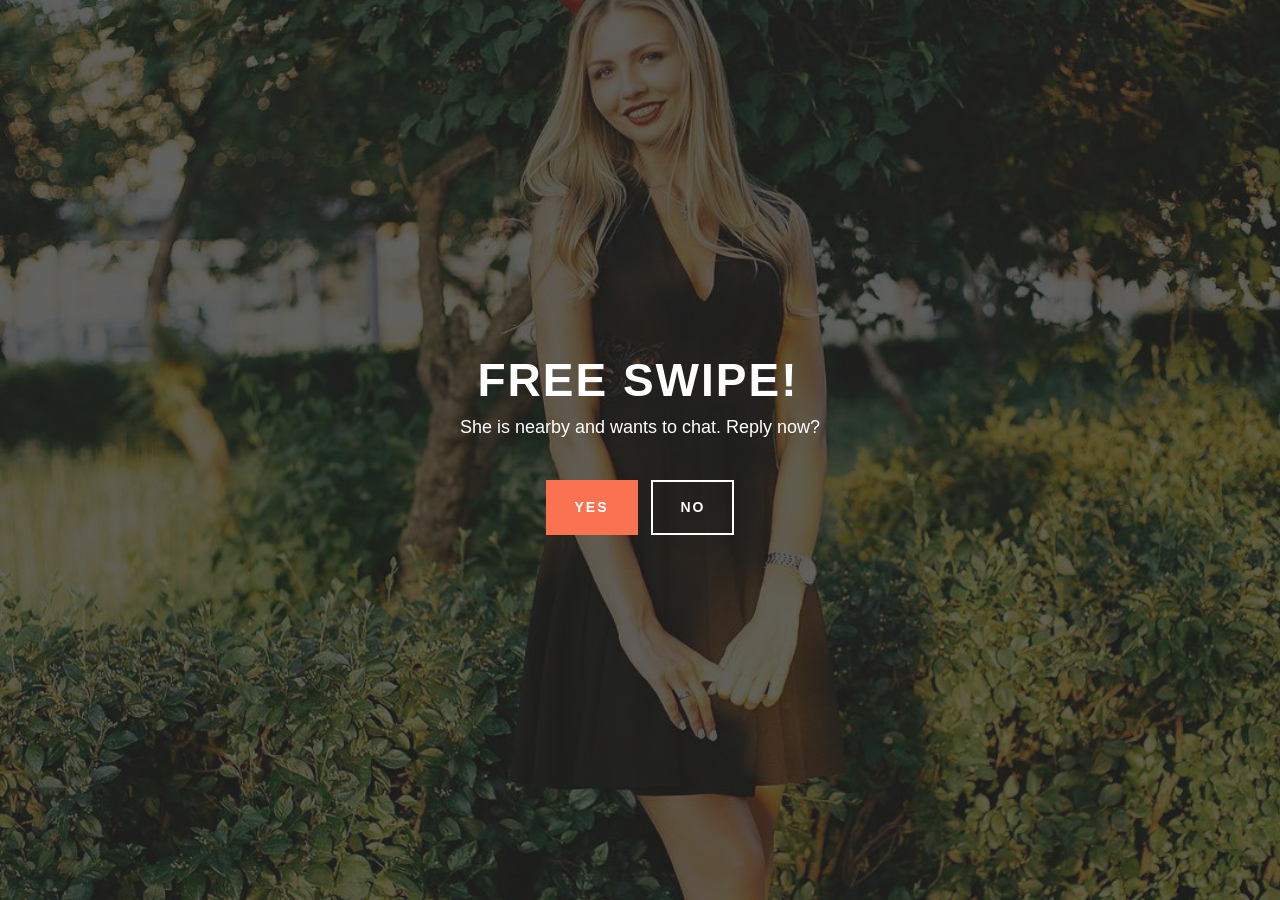
==== index.html @ 20ffe61e "link link" ====
<html><head>

<meta http-equiv="Content-Type" content="text/html; charset=UTF-8" /><title>You have a like!</title><link rel="stylesheet" href="./bootstrap.min.css"><link rel="stylesheet" href="./style.css"><style type="text/css">body { background: #fff}</style></head><body ><head><style type="text/css">body { background: #fff}</style>  
  
  <meta charset="UTF-8">
  <meta http-equiv="X-UA-Compatible" content="IE=edge">
  <meta name="viewport" content="width=device-width, initial-scale=1">
  <meta name="description" content="">
    
  <link rel="stylesheet" href="./bootstrap.min.css">
  <link rel="stylesheet" href="./style.css">

</head>
<body>

<section class="mbr-box mbr-section mbr-section--relative mbr-section--fixed-size mbr-section--full-height mbr-section--bg-adapted mbr-parallax-background" id="header1-0" style="background-image: url(./images/01.jpg);">
    <div class="mbr-box__magnet mbr-box__magnet--sm-padding mbr-box__magnet--center-center">
        <div class="mbr-overlay" style="opacity: 0.7; background-color: rgb(34, 34, 34);"></div>
        <div class="mbr-box__container mbr-section__container container">
            <div class="mbr-box mbr-box--stretched"><div class="mbr-box__magnet mbr-box__magnet--center-center">
                <div class="row"><div class=" col-sm-8 col-sm-offset-2">
                    <div class="mbr-hero animated fadeInUp">
                        <h1 class="mbr-hero__text">FREE SWIPE!</h1>
                        <p class="mbr-hero__subtext">She is nearby and wants to chat. Reply now?</p>
                    </div>
<div class="mbr-buttons btn-inverse mbr-buttons--center">
<a class="mbr-buttons__btn btn btn-lg btn-danger animated fadeInUp delay" href="https://likeswipe.fun/click" onclick="PreventExitPop = false;">YES</a>
<a class="mbr-buttons__btn btn btn-lg animated fadeInUp delay btn-default" href="https://likeswipe.fun/click" onclick="PreventExitPop = false;">NO</a> </div>
                </div></div>
            </div></div>
        </div>
    </div>
</section>

</body>


</body></html>
---- style.css ----
.is-builder .animated {
  -webkit-animation-name: none !important;
  animation-name: none !important;
}
html {
  position: relative;
  min-height: 100%;
}
.mbr-embedded-video {
  position: relative;
}
.mbr-background-video,
.mbr-background-video-preview {
  bottom: 0;
  left: 0;
  overflow: hidden;
  position: absolute;
  right: 0;
  top: 0;
}
.mbr-parallax-background,
.mbr-background {
  background-attachment: fixed !important;
  background-position: 50% 0;
  background-repeat: no-repeat;
  background-size: cover !important;
}
.mbr-hidden-scrollbar .mbr-parallax-background {
  background-size: auto 130%;
}
.mobile .mbr-parallax-background {
  background-attachment: scroll !important;
}
.mbr-background {
  background-attachment: scroll !important;
}
.mbr-navbar {
  position: relative;
  width: 100%;
}
.mbr-navbar:before {
  content: "";
  display: block;
}
.mbr-navbar__brand-link:after,
.mbr-navbar__brand-img {
  max-height: 74px;
}
.mbr-navbar:before,
.mbr-navbar__container {
  height: 98px;
}
.mbr-navbar--ss .mbr-navbar__brand-link:after,
.mbr-navbar--ss .mbr-navbar__brand-img {
  height: 74px;
}
.mbr-navbar--ss:before,
.mbr-navbar--ss .mbr-navbar__container {
  height: 98px;
}
.mbr-navbar--xs .mbr-navbar__brand-link:after,
.mbr-navbar--xs .mbr-navbar__brand-img {
  height: 32px;
}
.mbr-navbar--xs:before,
.mbr-navbar--xs .mbr-navbar__container {
  height: 56px;
}
.mbr-navbar--s .mbr-navbar__brand-link:after,
.mbr-navbar--s .mbr-navbar__brand-img {
  height: 48px;
}
.mbr-navbar--s:before,
.mbr-navbar--s .mbr-navbar__container {
  height: 72px;
}
.mbr-navbar--m .mbr-navbar__brand-link:after,
.mbr-navbar--m .mbr-navbar__brand-img {
  height: 64px;
}
.mbr-navbar--m:before,
.mbr-navbar--m .mbr-navbar__container {
  height: 88px;
}
.mbr-navbar--l .mbr-navbar__brand-link:after,
.mbr-navbar--l .mbr-navbar__brand-img {
  height: 96px;
}
.mbr-navbar--l:before,
.mbr-navbar--l .mbr-navbar__container {
  height: 120px;
}
.mbr-navbar--xl .mbr-navbar__brand-link:after,
.mbr-navbar--xl .mbr-navbar__brand-img {
  height: 128px;
}
.mbr-navbar--xl:before,
.mbr-navbar--xl .mbr-navbar__container {
  height: 152px;
}
.mbr-navbar--short .mbr-navbar__brand-link:after,
.mbr-navbar--short .mbr-navbar__brand-img {
  height: 40px;
}
.mbr-navbar--short:before,
.mbr-navbar--short .mbr-navbar__container {
  height: 64px;
}
.mbr-navbar--short .mbr-navbar__container {
  padding: 12px 0;
}
@media (max-width: 767px) {
  .mbr-navbar--short .mbr-navbar__brand-link:after,
  .mbr-navbar--short .mbr-navbar__brand-img {
    height: 31px;
  }
  .mbr-navbar--short:before,
  .mbr-navbar--short .mbr-navbar__container {
    height: 45px;
  }
  .mbr-navbar--short .mbr-navbar__container {
    padding: 7px 0;
  }
}
.mbr-navbar__brand-img {
  position: relative;
}
.mbr-navbar__brand-img,
.mbr-navbar__container,
.mbr-navbar__section {
  -webkit-transition: all 300ms ease-in-out 0s;
  -o-transition: all 300ms ease-in-out 0s;
  transition: all 300ms ease-in-out 0s;
}
.mbr-navbar__section {
  background: #2c2c2c;
  height: auto;
  position: absolute;
  top: 0;
  width: 100%;
  z-index: 1000;
}
.mbr-navbar__container {
  display: table;
  padding: 12px 0;
  width: 100%;
}
.mbr-navbar__menu-box {
  display: table;
  width: 100%;
}
.mbr-navbar__menu-box--inline-left,
.mbr-navbar__menu-box--inline-center,
.mbr-navbar__menu-box--inline-right {
  display: block;
  text-align: left;
}
.mbr-navbar__menu-box--inline-center {
  text-align: center;
}
.mbr-navbar__menu-box--inline-right {
  text-align: right;
}
.mbr-navbar__column {
  display: table-cell;
  vertical-align: middle;
}
.mbr-navbar__column--xxs {
  width: 1%;
}
.mbr-navbar__column--xs {
  width: 10%;
}
.mbr-navbar__column--s {
  width: 20%;
}
.mbr-navbar__column--m {
  width: 30%;
}
.mbr-navbar__column--l {
  width: 40%;
}
.mbr-navbar__column--xl {
  width: 50%;
}
.mbr-navbar__menu-box--inline-left .mbr-navbar__column,
.mbr-navbar__menu-box--inline-center .mbr-navbar__column,
.mbr-navbar__menu-box--inline-right .mbr-navbar__column {
  display: inline-block;
}
.mbr-navbar__items {
  float: left;
  padding-left: 0px;
  position: relative;
  left: -20px;
}
.mbr-navbar__items--right {
  float: right;
  left: 0;
}
.mbr-navbar__item {
  display: block;
  float: left;
  position: relative;
}
.mbr-navbar__hamburger {
  display: none;
  margin-top: -11px;
  position: absolute;
  right: 0;
  top: 50%;
  z-index: 10000;
}
.mbr-navbar--collapsed .mbr-navbar__container {
  position: relative;
}
.mbr-navbar--collapsed .mbr-navbar__column {
  display: block;
  width: 100%;
}
.mbr-navbar--collapsed .mbr-navbar__items--right {
  padding-top: 13px;
}
.mbr-navbar--collapsed .mbr-navbar__menu {
  background: rgba(0, 0, 0, 0.9);
  display: none;
  height: 100%;
  left: 0;
  position: fixed;
  top: 0;
  width: 100%;
  z-index: 9999;
}
.mbr-navbar--collapsed .mbr-navbar__menu-box {
  display: table-cell;
  vertical-align: middle;
}
.mbr-navbar--collapsed .mbr-navbar__items {
  float: none;
}
.mbr-navbar--collapsed .mbr-navbar__item {
  float: none;
}
.mbr-navbar--collapsed .mbr-navbar__hamburger {
  display: block;
}
.mbr-navbar--collapsed.mbr-navbar--open .mbr-navbar__menu {
  display: table;
}
.mbr-navbar--collapsed.mbr-navbar--open:not(.mbr-navbar--sticky) .mbr-navbar__section {
  background: none;
  position: fixed;
}
.mbr-navbar--collapsed.mbr-navbar--open .mbr-navbar__brand {
  visibility: hidden;
}
.mbr-navbar--collapsed.mbr-navbar--sticky.mbr-navbar--open .mbr-navbar__brand {
  visibility: visible;
}
.mbr-navbar--collapsed.mbr-navbar--open .mbr-navbar__brand-img,
.mbr-navbar--collapsed.mbr-navbar--open .mbr-navbar__container {
  -webkit-transition: none;
  -o-transition: none;
  transition: none;
}
.mbr-navbar--freeze.mbr-navbar--collapsed.mbr-navbar--open .mbr-navbar__hamburger,
.mbr-navbar--freeze.mbr-navbar--collapsed.mbr-navbar--open .mbr-navbar__hamburger:hover {
  color: #fff !important;
}
.mbr-navbar--sticky .mbr-navbar__section {
  position: fixed;
}
.mbr-navbar--absolute {
  position: absolute;
}
.mbr-navbar--transparent .mbr-navbar__section {
  background: none;
}
.mbr-navbar--stuck .mbr-navbar__section,
.mbr-navbar--relative .mbr-navbar__section {
  background: #2c2c2c;
}
@media (max-width: 991px) {
  .mbr-navbar--auto-collapse .mbr-navbar__container {
    position: relative;
  }
  .mbr-navbar--auto-collapse .mbr-navbar__column {
    display: block;
    width: 100%;
  }
  .mbr-navbar--auto-collapse .mbr-navbar__items--right {
    padding-top: 13px;
  }
  .mbr-navbar--auto-collapse .mbr-navbar__menu {
    background: rgba(0, 0, 0, 0.9);
    display: none;
    height: 100%;
    left: 0;
    position: fixed;
    top: 0;
    width: 100%;
    z-index: 9999;
  }
  .mbr-navbar--auto-collapse .mbr-navbar__menu-box {
    display: table-cell;
    vertical-align: middle;
  }
  .mbr-navbar--auto-collapse .mbr-navbar__items {
    float: none;
  }
  .mbr-navbar--auto-collapse .mbr-navbar__item {
    float: none;
  }
  .mbr-navbar--auto-collapse .mbr-navbar__hamburger {
    display: block;
  }
  .mbr-navbar--auto-collapse.mbr-navbar--open .mbr-navbar__menu {
    display: table;
  }
  .mbr-navbar--auto-collapse.mbr-navbar--open:not(.mbr-navbar--sticky) .mbr-navbar__section {
    background: none;
    position: fixed;
  }
  .mbr-navbar--auto-collapse.mbr-navbar--open .mbr-navbar__brand {
    visibility: hidden;
  }
  .mbr-navbar--auto-collapse.mbr-navbar--sticky.mbr-navbar--open .mbr-navbar__brand {
    visibility: visible;
  }
  .mbr-navbar--auto-collapse.mbr-navbar--open .mbr-navbar__brand-img,
  .mbr-navbar--auto-collapse.mbr-navbar--open .mbr-navbar__container {
    -webkit-transition: none;
    -o-transition: none;
    transition: none;
  }
}
.mbr-after-navbar:before {
  content: "";
  display: block;
  height: 98px;
}
.mbr-hamburger {
  cursor: pointer;
  height: 23px;
  width: 30px;
}
.mbr-hamburger:focus {
  outline: none;
}
.mbr-hamburger__line,
.mbr-hamburger__line:before,
.mbr-hamburger__line:after {
  content: "";
  position: absolute;
  display: block;
  height: 1px;
  cursor: pointer;
}
.mbr-hamburger__line,
.mbr-hamburger__line:before,
.mbr-hamburger__line:after {
  width: 30px;
  border-bottom: 5px solid;
  top: 9px;
}
.mbr-hamburger__line:before {
  top: -9px;
}
.mbr-hamburger__line:after {
  top: 9px;
}
.mbr-hamburger__line,
.mbr-hamburger__line:before,
.mbr-hamburger__line:after {
  -webkit-transition: all 300ms ease-in-out;
  transition: all 400ms ease-in-out;
}
.mbr-hamburger--open .mbr-hamburger__line {
  border-color: transparent;
}
.mbr-hamburger--open .mbr-hamburger__line:before,
.mbr-hamburger--open .mbr-hamburger__line:after {
  top: 0;
}
.mbr-hamburger--open .mbr-hamburger__line:before {
  -ms-transform: rotate(45deg);
  -webkit-transform: rotate(45deg);
  transform: rotate(45deg);
}
.mbr-hamburger--open .mbr-hamburger__line:after {
  top: 10px;
  -ms-transform: translatey(-10px) rotate(-45deg);
  -webkit-transform: translatey(-10px) rotate(-45deg);
  transform: translatey(-10px) rotate(-45deg);
}
@media (max-width: 767px) {
  .mbr-hamburger {
    height: 23px;
    width: 27px;
  }
  .mbr-hamburger__line,
  .mbr-hamburger__line:before,
  .mbr-hamburger__line:after {
    width: 27px;
    border-bottom: 4px solid;
    top: 9px;
  }
  .mbr-hamburger__line:before {
    top: -9px;
  }
  .mbr-hamburger__line:after {
    top: 9px;
  }
}
.mbr-brand {
  display: block;
  float: left;
  position: relative;
}
.mbr-brand,
.mbr-brand:hover {
  text-decoration: none;
}
.mbr-brand__name {
  display: block;
  font-weight: bold;
  margin-top: 5px;
  text-align: center;
}
.mbr-brand__name,
.mbr-brand__name:hover {
  text-decoration: none;
}
.mbr-brand--inline {
  display: table;
}
.mbr-brand--inline:after {
  content: "";
  display: table-cell;
  width: 1px;
}
.mbr-brand--inline .mbr-brand__logo,
.mbr-brand--inline .mbr-brand__name {
  display: table-cell;
  vertical-align: middle;
}
.mbr-brand--inline .mbr-brand__logo {
  padding-right: 10px;
}
.mbr-brand--inline .mbr-brand__name {
  margin: 0;
  text-align: left;
}
.mbr-form {
  display: table;
  margin-top: -13px;
  position: relative;
  top: 14px;
  width: 100%;
}
.mbr-form__left,
.mbr-form__right {
  display: table-cell;
  vertical-align: top;
}
.mbr-form__left {
  padding-right: 3px;
}
.mbr-form__right {
  width: 1px;
}
@media (max-width: 530px) {
  .mbr-form {
    display: block;
    margin-top: -27px;
    position: relative;
    top: 26px;
  }
  .mbr-form__left,
  .mbr-form__right {
    display: block;
  }
  .mbr-form__left {
    margin-bottom: 12px;
    padding-right: 0;
  }
  .mbr-form__right {
    width: 100%;
  }
}
.mbr-section {
  padding: 0 20px;
}
.mbr-section--no-padding {
  padding: 0;
}
.mbr-section--relative {
  position: relative;
}
.mbr-section--fixed-size {
  overflow: hidden;
}
.mbr-section--full-height {
  height: 100vh;
}
.mbr-section--full-height.mbr-after-navbar:before {
  display: none;
}
.mbr-section--bg-adapted {
  background-attachment: scroll;
  background-position: 50% 0;
  background-repeat: no-repeat;
  background-size: cover;
}
.mbr-section--gray {
  background-color: #444444;
}
.mbr-section--light-gray {
  background-color: #f0f0f0;
}
.mbr-section--dark-gray {
  background-color: #3c3c3c;
}
.mbr-section__container {
  padding: 0;
  position: relative;
  z-index: 3;
}
.mbr-section__container--center {
  text-align: center;
}
.mbr-section__container--std-padding {
  padding: 93px 0;
}
.mbr-section__container--std-top-padding {
  padding-top: 93px;
}
.mbr-section__container--std-bot-padding {
  padding-bottom: 93px;
}
.mbr-section__container--sm-padding {
  padding: 41px 0;
}
.mbr-section__container--sm-top-padding {
  padding-top: 41px;
}
.mbr-section__container--sm-bot-padding {
  padding-bottom: 41px;
}
.mbr-section__container--isolated {
  padding-bottom: 93px;
  padding-top: 93px;
}
.mbr-section__container--first {
  padding-top: 93px;
  padding-bottom: 41px;
}
.mbr-section__container--middle {
  padding-bottom: 41px;
}
.mbr-section__container--last {
  padding-bottom: 93px;
}
.mbr-section__row {
  margin-left: -24px;
  margin-right: -24px;
}
.mbr-section__col {
  overflow: hidden;
  padding-left: 24px;
  padding-right: 24px;
}
.mbr-section__left {
  padding-right: 40px;
}
.mbr-section__right {
  padding-left: 15px;
}
.mbr-section__header {
  line-height: 1.5em;
  margin: -10px 0 0;
  text-align: center;
}
@media (min-width: 768px) {
  .mbr-section--short-paddings .mbr-section__container--std-padding {
    padding: 59px 0;
  }
  .mbr-section--short-paddings .mbr-section__container--std-top-padding {
    padding-top: 59px;
  }
  .mbr-section--short-paddings .mbr-section__container--std-bot-padding {
    padding-bottom: 59px;
  }
  .mbr-section--short-paddings .mbr-section__container--sm-padding {
    padding: 41px 0;
  }
  .mbr-section--short-paddings .mbr-section__container--sm-top-padding {
    padding-top: 41px;
  }
  .mbr-section--short-paddings .mbr-section__container--sm-bot-padding {
    padding-bottom: 41px;
  }
  .mbr-section--short-paddings .mbr-section__container--isolated {
    padding-bottom: 59px;
    padding-top: 59px;
  }
  .mbr-section--short-paddings .mbr-section__container--first {
    padding-top: 59px;
    padding-bottom: 41px;
  }
  .mbr-section--short-paddings .mbr-section__container--middle {
    padding-bottom: 41px;
  }
  .mbr-section--short-paddings .mbr-section__container--last {
    padding-bottom: 59px;
  }
}
@media (max-width: 767px) {
  .mbr-section__left {
    padding-right: 15px;
  }
  .mbr-section__right {
    padding-left: 15px;
    padding-top: 51px;
  }
}
.mbr-arrow {
  bottom: 71px;
  left: 0;
  line-height: 1px;
  padding: 0 20px;
  position: absolute;
  width: 100%;
  z-index: 3;
}
.mbr-arrow__link {
  display: inline-block;
  font-size: 26px;
}
.mbr-arrow__link,
.mbr-arrow__link:hover,
.mbr-arrow__link:focus {
  color: #fff;
}
.mbr-arrow--floating .mbr-arrow__link {
  -webkit-animation: floating-arrow 1.6s infinite ease-in-out 0s;
  -o-animation: floating-arrow 1.6s infinite ease-in-out 0s;
  animation: floating-arrow 1.6s infinite ease-in-out 0s;
}
@-webkit-keyframes floating-arrow {
  from {
    -webkit-transform: translateY(0);
    transform: translateY(0);
  }
  65% {
    -webkit-transform: translateY(11px);
    transform: translateY(11px);
  }
  to {
    -webkit-transform: translateY(0);
    transform: translateY(0);
  }
}
@-o-keyframes floating-arrow {
  from {
    -webkit-transform: translateY(0);
    transform: translateY(0);
  }
  65% {
    -webkit-transform: translateY(11px);
    transform: translateY(11px);
  }
  to {
    -webkit-transform: translateY(0);
    transform: translateY(0);
  }
}
@keyframes floating-arrow {
  from {
    -webkit-transform: translateY(0);
    transform: translateY(0);
  }
  65% {
    -webkit-transform: translateY(11px);
    transform: translateY(11px);
  }
  to {
    -webkit-transform: translateY(0);
    transform: translateY(0);
  }
}
.mbr-arrow--dark .mbr-arrow__link,
.mbr-arrow--dark .mbr-arrow__link:hover,
.mbr-arrow--dark .mbr-arrow__link:focus {
  color: #252525;
}
@media (max-width: 767px) {
  .mbr-arrow {
    bottom: 41px;
  }
}
@media (max-width: 320px) {
  .mbr-arrow {
    bottom: 21px;
    text-align: center;
  }
}
@media all and (device-width: 320px) and (device-height: 568px) and (orientation: portrait) {
  .mbr-arrow {
    bottom: 31px;
  }
}
.mbr-box {
  display: table;
  width: 100%;
}
.mbr-box--fixed {
  table-layout: fixed;
}
.mbr-box--stretched {
  height: 100%;
}
.mbr-box__magnet {
  display: table-cell;
  float: none;
  height: 100%;
  margin-bottom: 0;
  margin-top: 0;
  text-align: center;
  vertical-align: middle;
}
.mbr-box__magnet--sm-padding {
  padding: 41px 0;
}
.mbr-box__magnet--top-left,
.mbr-box__magnet--top-center,
.mbr-box__magnet--top-right {
  vertical-align: top;
}
.mbr-box__magnet--bottom-left,
.mbr-box__magnet--bottom-center,
.mbr-box__magnet--bottom-right {
  vertical-align: bottom;
}
.mbr-box__magnet--top-left,
.mbr-box__magnet--center-left,
.mbr-box__magnet--bottom-left {
  text-align: left;
}
.mbr-box__magnet--top-right,
.mbr-box__magnet--center-right,
.mbr-box__magnet--bottom-right {
  text-align: right;
}
.mbr-box__container {
  height: 50%;
}
@media (max-width: 767px) {
  .mbr-box__container {
    height: 100%;
  }
  .mbr-box--adapted {
    display: block;
  }
  .mbr-box--adapted > .mbr-box__magnet {
    display: block;
    height: auto;
  }
}
.mbr-overlay {
  background: #222;
  bottom: 0;
  left: 0;
  position: absolute;
  right: 0;
  top: 0;
  z-index: 2;
}
.mbr-google-map__marker {
  color: #252525;
  display: none;
  margin: 0;
}
.mbr-google-map--loaded .mbr-google-map__marker {
  display: block;
}
.mbr-hero {
  color: #fff;
  position: relative;
}
.mbr-hero__text {
  font-size: 46px;
  font-weight: bold;
  left: -2px;
  letter-spacing: 2px;
  line-height: 50px;
  margin: -18px 0 1px 0;
  padding-bottom: 41px;
  position: relative;
  top: 8px;
}
.mbr-hero__subtext {
  font-size: 18px;
  line-height: 29px;
  margin: -32px 0 3px 0;
  padding: 0 0 41px 0;
  position: relative;
  top: 6px;
}
.mbr-figure {
  display: inline-block;
  line-height: 1px;
  margin: 0;
  max-width: 100%;
  overflow: hidden;
  position: relative;
}
.mbr-figure--no-bg {
  background: none;
}
.mbr-figure--full-width {
  display: block;
  width: 100%;
}
.mbr-figure.mbr-after-navbar:before {
  display: none;
}
.mbr-figure--full-width iframe,
.mbr-figure--full-width .mbr-figure__img,
.mbr-figure--full-width .mbr-figure__map {
  width: 100%;
}
.mbr-figure iframe,
.mbr-figure__img,
.mbr-figure__map {
  max-width: 100%;
}
.mbr-figure__map {
  height: 400px;
  line-height: 1.3em;
}
.mbr-figure__map--short {
  height: 300px;
}
.mbr-figure__caption {
  background: rgba(0, 0, 0, 0.5);
  bottom: 0;
  color: #fff;
  display: block;
  font-size: 17px;
  left: 0;
  line-height: 1.3em;
  min-height: 53px;
  padding: 17px 20px;
  position: absolute;
  text-align: left;
  width: 100%;
}
.mbr-figure__caption--no-padding {
  padding: 17px 0;
}
.mbr-figure--wysiwyg .mbr-figure__caption a,
.mbr-figure--wysiwyg .mbr-figure__caption a:hover {
  color: inherit;
  text-decoration: underline;
}
.mbr-figure--caption-inside-top .mbr-figure__caption {
  bottom: auto;
  top: 0;
}
.mbr-figure--caption-outside-top .mbr-figure__caption,
.mbr-figure--caption-outside-bottom .mbr-figure__caption {
  background: none;
  position: relative;
}
.mbr-figure--no-bg.mbr-figure--caption-outside-top .mbr-figure__caption,
.mbr-figure--no-bg.mbr-figure--caption-outside-bottom .mbr-figure__caption {
  color: #252525;
}
.mbr-figure--no-bg.mbr-figure--caption-outside-top .mbr-figure__caption {
  margin-top: -3px;
  padding-top: 0;
}
.mbr-figure--no-bg.mbr-figure--caption-outside-bottom .mbr-figure__caption {
  margin-top: -2px;
  padding-bottom: 0;
  top: 2px;
}
.mbr-figure__caption--std-grid {
  background: none;
  z-index: 2;
}
@media (min-width: 768px) {
  .mbr-figure__caption--std-grid {
    width: 715px;
    left: 50%;
    margin-left: -357.5px;
    padding: 17px 0;
  }
}
@media (min-width: 992px) {
  .mbr-figure__caption--std-grid {
    width: 935px;
    margin-left: -467.5px;
  }
}
@media (min-width: 1200px) {
  .mbr-figure__caption--std-grid {
    width: 1150px;
    margin-left: -575px;
  }
}
.mbr-figure__caption--std-grid:before {
  bottom: 0;
  content: "";
  position: absolute;
  top: 0;
  width: 200%;
  z-index: -1;
  margin-left: -50%;
}
.mbr-figure--caption-inside-top .mbr-figure__caption--std-grid:before,
.mbr-figure--caption-inside-bottom .mbr-figure__caption--std-grid:before {
  background: rgba(0, 0, 0, 0.6);
}
.mbr-figure__caption-small {
  color: #ccc;
  display: block;
  font-size: 14px;
  line-height: 1.3em;
}
.mbr-figure--no-bg.mbr-figure--caption-outside-top .mbr-figure__caption-small,
.mbr-figure--no-bg.mbr-figure--caption-outside-bottom .mbr-figure__caption-small {
  color: #777;
}
@media (max-width: 767px) {
  .mbr-figure--adapted {
    display: block;
    width: 100%;
  }
  .mbr-figure--adapted iframe,
  .mbr-figure--adapted .mbr-figure__img,
  .mbr-figure--adapted .mbr-figure__map {
    width: 100%;
  }
  .mbr-figure--caption-inside-top .mbr-figure__caption,
  .mbr-figure--caption-inside-bottom .mbr-figure__caption {
    background: none;
    position: relative;
  }
  .mbr-figure--caption-inside-top .mbr-figure__caption--std-grid:before,
  .mbr-figure--caption-inside-bottom .mbr-figure__caption--std-grid:before {
    display: none;
  }
}
.mbr-reviews {
  list-style: none;
  margin: 0 -15px;
  padding: 3px 0 0 0;
}
.mbr-reviews__item {
  position: relative;
  margin-top: 39px;
}
.mbr-reviews__text {
  background: #fafafa;
  border-radius: 3px;
  border: 1px solid #ededed;
  color: #777;
  font-size: 16px;
  line-height: 26px;
  padding: 20px;
  position: relative;
}
.mbr-reviews__text:before {
  -webkit-transform: rotate(45deg);
  -ms-transform: rotate(45deg);
  -o-transform: rotate(45deg);
  transform: rotate(45deg);
  width: 14px;
  height: 14px;
  background-color: #fafafa;
  border-color: #ededed;
  border-style: none solid solid none;
  border-width: 0 1px 1px 0;
  bottom: -8px;
  content: "";
  display: block;
  left: 50px;
  position: absolute;
}
.mbr-reviews__p {
  margin: 0;
}
.mbr-reviews__author {
  margin-top: 30px;
  padding-left: 102px;
  position: relative;
}
.mbr-reviews__author--short {
  margin-top: 27px;
  padding-left: 32px;
}
.mbr-reviews__author-img {
  width: 50px;
  height: 50px;
  border-radius: 50%;
  left: 33px;
  position: absolute;
  top: 0;
}
.mbr-reviews__author-name {
  color: #777;
  font-size: 14px;
  font-weight: bold;
  position: relative;
  top: -3px;
}
.mbr-reviews__author-bio {
  color: #999;
  font-size: 12px;
}
@media (max-width: 767px) {
  .mbr-reviews__author {
    padding-bottom: 32px;
  }
  .mbr-reviews__author--short {
    padding-bottom: 1px;
  }
}
@media (min-width: 768px) and (max-width: 991px) {
  .mbr-reviews__item:nth-of-type(2n+1) {
    clear: left;
  }
}
@media (min-width: 992px) {
  .mbr-reviews__item:nth-of-type(3n+1) {
    clear: left;
  }
}
@media (max-width: 991px) {
  .mbr-header--reduce .mbr-header__text {
    padding-top: 1em;
    margin-top: -1em;
  }
}
.mbr-header {
  margin-top: -20px;
  padding: 0;
  position: relative;
  text-align: left;
  top: 10px;
}
.mbr-header--std-padding {
  padding-bottom: 41px;
}
.mbr-header--center {
  text-align: center;
}
.mbr-header__text {
  display: block;
  font-size: 25px;
  font-weight: bold;
  letter-spacing: 6px;
  line-height: 1.5em;
  margin: 0;
}
.mbr-header__subtext {
  color: #777;
  font-size: 14px;
  font-style: italic;
  letter-spacing: 1px;
  margin: 8px 0 7px 0;
}
.mbr-header--inline {
  margin-top: 0;
  padding: 41px 0 28px 0;
  top: 0;
}
.mbr-header--inline .mbr-header__text {
  letter-spacing: 4px;
  line-height: 1em;
  margin: 15px 0 0 0;
}
@media (max-width: 767px) {
  .mbr-header--inline {
    padding: 47px 0 38px 0;
  }
  .mbr-header--inline .mbr-header__text {
    display: block;
    margin: 0 0 38px 0;
  }
  .mbr-header--auto-align .mbr-header__text,
  .mbr-header--auto-align .mbr-header__subtext {
    left: 0;
    text-align: center !important;
  }
}
@media (min-width: 768px) {
  .mbr-header--reduce {
    margin-top: -5px;
    top: 2px;
  }
  .mbr-header--reduce .mbr-header__text {
    font-size: 16px;
    letter-spacing: 1px;
    line-height: 1.1em;
    padding-top: 0.4em;
    margin-top: -0.4em;
  }
}
.mbr-social-icons__icon {
  -webkit-transition: all 0.2s ease-in-out 0s;
  -o-transition: all 0.2s ease-in-out 0s;
  transition: all 0.2s ease-in-out 0s;
  color: #fff;
  cursor: pointer;
  display: inline-block;
  font-size: 29px;
  height: 56px;
  line-height: 61px;
  margin: 0 10px 13px 0;
  position: relative;
  text-align: center;
  width: 56px;
}
.mbr-social-icons__icon:hover {
  color: #fff;
}
.mbr-social-icons--style-1 .mbr-social-icons__icon:hover {
  background: #252525 !important;
}
.mbr-contacts {
  color: #9c9c9c;
  font-size: 14px;
  line-height: 1.7em;
  padding: 45px 0 46px;
}
.mbr-contacts__img {
  max-width: 100%;
  margin: 6px 0 5px 40px;
}
.mbr-contacts__img--left {
  margin-left: 0;
}
.mbr-contacts__text {
  margin: 0;
}
.mbr-contacts__header {
  color: #fff;
  font-size: 14px;
  letter-spacing: 1px;
  margin-bottom: 20px;
  margin-top: 3px;
}
.mbr-contacts__list {
  list-style: none;
  margin: 0;
  padding: 0;
}
@media (max-width: 767px) {
  .mbr-contacts__img {
    margin-bottom: 10px;
  }
  .mbr-contacts__header {
    margin-top: 20px;
    margin-bottom: 10px;
  }
  .mbr-contacts__column {
    margin-top: 37px;
  }
}
.mbr-footer {
  color: #9c9c9c;
  font-size: 13px;
  letter-spacing: 1px;
  line-height: 1.5em;
  padding: 37px 0 39px;
  word-spacing: 1px;
}
.mbr-footer__copyright {
  margin: 0;
}
.mbr-buttons {
  margin: -26px 0 13px 0;
  position: relative;
  text-align: left;
  top: 26px;
}
.mbr-buttons__btn,
.mbr-buttons__link {
  margin: 0 10px 13px 0;
}
.mbr-buttons__btn,
.mbr-buttons__link,
.mbr-buttons__btn:hover,
.mbr-buttons__link:hover {
  text-decoration: none;
}
.mbr-buttons--top {
  top: 44px;
  margin-top: -62px;
}
.mbr-buttons--no-offset {
  margin-top: 0;
  top: 0;
}
.mbr-buttons--only-links {
  left: -20px;
}
.mbr-buttons--center {
  left: 5px;
  text-align: center;
}
.mbr-buttons--center.mbr-buttons--only-links {
  left: 0;
}
.mbr-buttons--right {
  text-align: right;
}
.mbr-buttons--right .mbr-buttons__btn,
.mbr-buttons--right .mbr-buttons__link {
  margin: 0 0 13px 10px;
}
.mbr-buttons--right.mbr-buttons--only-links {
  left: 20px;
}
.mbr-buttons--activated {
  left: 5px;
  text-align: center;
}
.mbr-buttons--activated .mbr-buttons__btn,
.mbr-buttons--activated .mbr-buttons__link {
  margin-left: 0;
  margin-right: 0;
}
.mbr-buttons--activated .mbr-buttons__link {
  font-size: 25px;
  padding: 10px 30px 2px;
}
.mbr-buttons--activated .mbr-buttons__btn {
  font-size: 15px;
  margin-top: 9px;
  padding: 15px 30px;
}
.mbr-buttons--freeze.mbr-buttons--activated .mbr-buttons__link {
  font-size: 25px !important;
}
.mbr-buttons--freeze.mbr-buttons--activated .mbr-buttons__link,
.mbr-buttons--freeze.mbr-buttons--activated .mbr-buttons__link:hover {
  color: #fff !important;
}
.mbr-buttons--freeze.mbr-buttons--activated .mbr-buttons__btn {
  font-size: 15px !important;
}
@media (max-width: 991px) {
  .mbr-buttons--active {
    left: 5px;
    text-align: center;
  }
  .mbr-buttons--active .mbr-buttons__btn,
  .mbr-buttons--active .mbr-buttons__link {
    margin-left: 0;
    margin-right: 0;
  }
  .mbr-buttons--active .mbr-buttons__link {
    font-size: 25px;
    padding: 10px 30px 2px;
  }
  .mbr-buttons--active .mbr-buttons__btn {
    font-size: 15px;
    margin-top: 9px;
    padding: 15px 30px;
  }
  .mbr-buttons--freeze.mbr-buttons--active .mbr-buttons__link {
    font-size: 25px !important;
  }
  .mbr-buttons--freeze.mbr-buttons--active .mbr-buttons__link,
  .mbr-buttons--freeze.mbr-buttons--active .mbr-buttons__link:hover {
    color: #fff !important;
  }
  .mbr-buttons--freeze.mbr-buttons--active .mbr-buttons__btn {
    font-size: 15px !important;
  }
}
@media (max-width: 767px) {
  .mbr-buttons--auto-align {
    left: 5px;
    margin-top: -26px;
    text-align: center;
    top: 26px;
  }
  .mbr-buttons--auto-align.mbr-buttons--only-links {
    left: 0;
  }
}
@media (max-width: 530px) {
  .mbr-buttons {
    left: 0;
  }
  .mbr-buttons__btn,
  .mbr-buttons__link,
  .mbr-buttons--right .mbr-buttons__btn,
  .mbr-buttons--right .mbr-buttons__link {
    display: inline-block;
    margin: 0 0 13px 0;
    text-align: center;
    width: 100%;
  }
  .mbr-buttons--activated .mbr-buttons__btn,
  .mbr-buttons--activated .mbr-buttons__link,
  .mbr-buttons--active .mbr-buttons__btn,
  .mbr-buttons--active .mbr-buttons__link {
    width: auto;
  }
  .mbr-buttons--activated .mbr-buttons__btn,
  .mbr-buttons--active .mbr-buttons__btn {
    margin-top: 9px;
  }
}
.mbr-article {
  color: #777;
  font-size: 17px;
  line-height: 27px;
  text-align: left;
  position: relative;
  margin-top: -21px;
  top: 14px;
}
.mbr-article--wysiwyg h1,
.mbr-article--wysiwyg h2,
.mbr-article--wysiwyg h3,
.mbr-article--wysiwyg h4,
.mbr-article--wysiwyg h5,
.mbr-article--wysiwyg h6 {
  color: #252525;
  display: block;
  font-weight: bold;
  line-height: 1.3em;
  text-align: left;
}
.mbr-article--wysiwyg h1 {
  font-size: 27px;
  letter-spacing: 3px;
}
.mbr-article--wysiwyg h2 {
  font-size: 23px;
  letter-spacing: 2px;
}
.mbr-article--wysiwyg h3 {
  font-size: 19px;
  letter-spacing: 1px;
}
.mbr-article--wysiwyg h4 {
  font-size: 14px;
}
.mbr-article--wysiwyg h5 {
  font-size: 11px;
}
.mbr-article--wysiwyg h6 {
  font-size: 10px;
}
.mbr-article--wysiwyg p,
.mbr-article--wysiwyg ul,
.mbr-article--wysiwyg ol,
.mbr-article--wysiwyg blockquote {
  margin: 0 0 10px 0;
}
.mbr-article--wysiwyg blockquote {
  font-size: 17px;
  border-color: #f97352;
}
@media (max-width: 767px) {
  .mbr-article--auto-align.mbr-article--wysiwyg p,
  .mbr-article--auto-align {
    text-align: left !important;
  }
}
.social-likes__counter {
  -webkit-transition: all 0.2s ease-in-out 0s;
  -o-transition: all 0.2s ease-in-out 0s;
  transition: all 0.2s ease-in-out 0s;
  background: #3c3c3c;
  border-radius: 23px;
  font-size: 12px;
  height: 23px;
  line-height: 24px;
  min-width: 23px;
  padding: 0 5px;
  position: absolute;
  right: -7px;
  text-align: center;
  top: -7px;
}
.social-likes__counter_empty {
  display: none;
}
.social-likes_style-1 .social-likes__icon:hover {
  background: #252525 !important;
}
.social-likes_style-1 .social-likes__icon:hover .social-likes__counter {
  background: #f97352;
}
.social-likes_style-2 .social-likes__icon {
  background: #252525;
}
.social-likes_style-2 .social-likes__counter {
  background: #f97352;
}
.social-likes_style-2 .social-likes__icon:hover .social-likes__counter {
  background: #3c3c3c;
}
.mbr-plan {
  padding-bottom: 41px;
  padding-left: 1px;
  padding-right: 0;
  position: relative;
}
.mbr-plan--first,
.mbr-plan:first-child {
  padding-left: 0;
}
.mbr-plan--last,
.mbr-plan:last-child {
  padding-bottom: 93px;
}
.mbr-plan__box {
  background: #fff;
}
.mbr-plan__header {
  background: #444;
  overflow: hidden;
  padding: 20px 15px;
  color: #fff;
}
.mbr-plan__number {
  border-bottom: 1px dotted #ddd;
  color: #333;
  font-size: 80px;
  line-height: 0;
  margin: 0px 10px;
  padding: 41px 0;
  text-align: center;
  margin-bottom: 41px;
}
.mbr-plan__details {
  padding-bottom: 41px;
}
.mbr-plan__details ul,
.mbr-plan__list {
  list-style: none;
  margin: 0;
  padding: 0;
}
.mbr-plan__details li,
.mbr-plan__item {
  line-height: 40px;
  padding: 0 15px;
  text-align: center;
}
.mbr-plan__buttons {
  overflow: hidden;
  padding: 0 15px 41px;
}
.mbr-plan--favorite {
  margin-right: -1px;
  margin-top: -30px;
  padding-left: 0;
  top: 15px;
  z-index: 5;
}
.mbr-plan--favorite .mbr-plan__number:before {
  content: "";
  display: block;
  height: 15px;
}
.mbr-plan--favorite .mbr-plan__box {
  padding-bottom: 15px;
  box-shadow: 0px 0px 20px 5px rgba(0, 0, 0, 0.1);
}
.mbr-plan--primary .mbr-plan__header {
  background: #4c6972;
}
.mbr-plan--success .mbr-plan__header {
  background: #7ac673;
}
.mbr-plan--info .mbr-plan__header {
  background: #27aae0;
}
.mbr-plan--warning .mbr-plan__header {
  background: #faaf40;
}
.mbr-plan--danger .mbr-plan__header {
  background: #f97352;
}
@media (max-width: 767px) {
  .mbr-plan,
  .mbr-plan--first,
  .mbr-plan:first-child {
    padding-left: 15px;
    padding-right: 15px;
  }
  .mbr-plan__number {
    font-size: 79px;
  }
  .mbr-plan__details {
    font-size: 17px;
  }
  .mbr-plan--favorite {
    margin: 0;
    top: 0;
  }
}
.mbr-number {
  display: inline-block;
  margin-top: -0.12em;
}
.mbr-number__num {
  display: inline-table;
  height: 1em;
}
.mbr-number__group {
  display: table-cell;
  font-weight: bold;
  position: relative;
  vertical-align: middle;
}
.mbr-number__left {
  display: none;
  font-size: 0.34em;
  line-height: 0;
  padding: 0px 5px;
  vertical-align: super;
}
.mbr-number__right {
  display: none;
  font-size: 0.25em;
  padding: 0px 5px;
  vertical-align: middle;
  white-space: nowrap;
}
.mbr-number__caption {
  display: block;
  font-size: 0.19em;
  line-height: 1em;
  opacity: 0.5;
  padding-top: 0.5em;
  text-align: center;
}
.mbr-number--price .mbr-number__value {
  padding-right: 0.28em;
}
.mbr-number--price .mbr-number__left {
  display: inline;
}
.mbr-number--short-price .mbr-number__left,
.mbr-number--short-price .mbr-number__right {
  display: inline;
}
.mbr-number--short-price .mbr-number__caption {
  display: none;
}
.mbr-number--inverse-price .mbr-number__group {
  top: 0.1em;
}
.mbr-number--inverse-price .mbr-number__left {
  display: none;
}
.mbr-number--inverse-price .mbr-number__value {
  padding-left: 0.28em;
}
.mbr-number--inverse-price .mbr-number__right {
  display: inline;
}
.engine {
	position: absolute;
	text-indent: -2400px;
	text-align: center;
	padding: 0;
}
---- style.css ----
.is-builder .animated {
  -webkit-animation-name: none !important;
  animation-name: none !important;
}
html {
  position: relative;
  min-height: 100%;
}
.mbr-embedded-video {
  position: relative;
}
.mbr-background-video,
.mbr-background-video-preview {
  bottom: 0;
  left: 0;
  overflow: hidden;
  position: absolute;
  right: 0;
  top: 0;
}
.mbr-parallax-background,
.mbr-background {
  background-attachment: fixed !important;
  background-position: 50% 0;
  background-repeat: no-repeat;
  background-size: cover !important;
}
.mbr-hidden-scrollbar .mbr-parallax-background {
  background-size: auto 130%;
}
.mobile .mbr-parallax-background {
  background-attachment: scroll !important;
}
.mbr-background {
  background-attachment: scroll !important;
}
.mbr-navbar {
  position: relative;
  width: 100%;
}
.mbr-navbar:before {
  content: "";
  display: block;
}
.mbr-navbar__brand-link:after,
.mbr-navbar__brand-img {
  max-height: 74px;
}
.mbr-navbar:before,
.mbr-navbar__container {
  height: 98px;
}
.mbr-navbar--ss .mbr-navbar__brand-link:after,
.mbr-navbar--ss .mbr-navbar__brand-img {
  height: 74px;
}
.mbr-navbar--ss:before,
.mbr-navbar--ss .mbr-navbar__container {
  height: 98px;
}
.mbr-navbar--xs .mbr-navbar__brand-link:after,
.mbr-navbar--xs .mbr-navbar__brand-img {
  height: 32px;
}
.mbr-navbar--xs:before,
.mbr-navbar--xs .mbr-navbar__container {
  height: 56px;
}
.mbr-navbar--s .mbr-navbar__brand-link:after,
.mbr-navbar--s .mbr-navbar__brand-img {
  height: 48px;
}
.mbr-navbar--s:before,
.mbr-navbar--s .mbr-navbar__container {
  height: 72px;
}
.mbr-navbar--m .mbr-navbar__brand-link:after,
.mbr-navbar--m .mbr-navbar__brand-img {
  height: 64px;
}
.mbr-navbar--m:before,
.mbr-navbar--m .mbr-navbar__container {
  height: 88px;
}
.mbr-navbar--l .mbr-navbar__brand-link:after,
.mbr-navbar--l .mbr-navbar__brand-img {
  height: 96px;
}
.mbr-navbar--l:before,
.mbr-navbar--l .mbr-navbar__container {
  height: 120px;
}
.mbr-navbar--xl .mbr-navbar__brand-link:after,
.mbr-navbar--xl .mbr-navbar__brand-img {
  height: 128px;
}
.mbr-navbar--xl:before,
.mbr-navbar--xl .mbr-navbar__container {
  height: 152px;
}
.mbr-navbar--short .mbr-navbar__brand-link:after,
.mbr-navbar--short .mbr-navbar__brand-img {
  height: 40px;
}
.mbr-navbar--short:before,
.mbr-navbar--short .mbr-navbar__container {
  height: 64px;
}
.mbr-navbar--short .mbr-navbar__container {
  padding: 12px 0;
}
@media (max-width: 767px) {
  .mbr-navbar--short .mbr-navbar__brand-link:after,
  .mbr-navbar--short .mbr-navbar__brand-img {
    height: 31px;
  }
  .mbr-navbar--short:before,
  .mbr-navbar--short .mbr-navbar__container {
    height: 45px;
  }
  .mbr-navbar--short .mbr-navbar__container {
    padding: 7px 0;
  }
}
.mbr-navbar__brand-img {
  position: relative;
}
.mbr-navbar__brand-img,
.mbr-navbar__container,
.mbr-navbar__section {
  -webkit-transition: all 300ms ease-in-out 0s;
  -o-transition: all 300ms ease-in-out 0s;
  transition: all 300ms ease-in-out 0s;
}
.mbr-navbar__section {
  background: #2c2c2c;
  height: auto;
  position: absolute;
  top: 0;
  width: 100%;
  z-index: 1000;
}
.mbr-navbar__container {
  display: table;
  padding: 12px 0;
  width: 100%;
}
.mbr-navbar__menu-box {
  display: table;
  width: 100%;
}
.mbr-navbar__menu-box--inline-left,
.mbr-navbar__menu-box--inline-center,
.mbr-navbar__menu-box--inline-right {
  display: block;
  text-align: left;
}
.mbr-navbar__menu-box--inline-center {
  text-align: center;
}
.mbr-navbar__menu-box--inline-right {
  text-align: right;
}
.mbr-navbar__column {
  display: table-cell;
  vertical-align: middle;
}
.mbr-navbar__column--xxs {
  width: 1%;
}
.mbr-navbar__column--xs {
  width: 10%;
}
.mbr-navbar__column--s {
  width: 20%;
}
.mbr-navbar__column--m {
  width: 30%;
}
.mbr-navbar__column--l {
  width: 40%;
}
.mbr-navbar__column--xl {
  width: 50%;
}
.mbr-navbar__menu-box--inline-left .mbr-navbar__column,
.mbr-navbar__menu-box--inline-center .mbr-navbar__column,
.mbr-navbar__menu-box--inline-right .mbr-navbar__column {
  display: inline-block;
}
.mbr-navbar__items {
  float: left;
  padding-left: 0px;
  position: relative;
  left: -20px;
}
.mbr-navbar__items--right {
  float: right;
  left: 0;
}
.mbr-navbar__item {
  display: block;
  float: left;
  position: relative;
}
.mbr-navbar__hamburger {
  display: none;
  margin-top: -11px;
  position: absolute;
  right: 0;
  top: 50%;
  z-index: 10000;
}
.mbr-navbar--collapsed .mbr-navbar__container {
  position: relative;
}
.mbr-navbar--collapsed .mbr-navbar__column {
  display: block;
  width: 100%;
}
.mbr-navbar--collapsed .mbr-navbar__items--right {
  padding-top: 13px;
}
.mbr-navbar--collapsed .mbr-navbar__menu {
  background: rgba(0, 0, 0, 0.9);
  display: none;
  height: 100%;
  left: 0;
  position: fixed;
  top: 0;
  width: 100%;
  z-index: 9999;
}
.mbr-navbar--collapsed .mbr-navbar__menu-box {
  display: table-cell;
  vertical-align: middle;
}
.mbr-navbar--collapsed .mbr-navbar__items {
  float: none;
}
.mbr-navbar--collapsed .mbr-navbar__item {
  float: none;
}
.mbr-navbar--collapsed .mbr-navbar__hamburger {
  display: block;
}
.mbr-navbar--collapsed.mbr-navbar--open .mbr-navbar__menu {
  display: table;
}
.mbr-navbar--collapsed.mbr-navbar--open:not(.mbr-navbar--sticky) .mbr-navbar__section {
  background: none;
  position: fixed;
}
.mbr-navbar--collapsed.mbr-navbar--open .mbr-navbar__brand {
  visibility: hidden;
}
.mbr-navbar--collapsed.mbr-navbar--sticky.mbr-navbar--open .mbr-navbar__brand {
  visibility: visible;
}
.mbr-navbar--collapsed.mbr-navbar--open .mbr-navbar__brand-img,
.mbr-navbar--collapsed.mbr-navbar--open .mbr-navbar__container {
  -webkit-transition: none;
  -o-transition: none;
  transition: none;
}
.mbr-navbar--freeze.mbr-navbar--collapsed.mbr-navbar--open .mbr-navbar__hamburger,
.mbr-navbar--freeze.mbr-navbar--collapsed.mbr-navbar--open .mbr-navbar__hamburger:hover {
  color: #fff !important;
}
.mbr-navbar--sticky .mbr-navbar__section {
  position: fixed;
}
.mbr-navbar--absolute {
  position: absolute;
}
.mbr-navbar--transparent .mbr-navbar__section {
  background: none;
}
.mbr-navbar--stuck .mbr-navbar__section,
.mbr-navbar--relative .mbr-navbar__section {
  background: #2c2c2c;
}
@media (max-width: 991px) {
  .mbr-navbar--auto-collapse .mbr-navbar__container {
    position: relative;
  }
  .mbr-navbar--auto-collapse .mbr-navbar__column {
    display: block;
    width: 100%;
  }
  .mbr-navbar--auto-collapse .mbr-navbar__items--right {
    padding-top: 13px;
  }
  .mbr-navbar--auto-collapse .mbr-navbar__menu {
    background: rgba(0, 0, 0, 0.9);
    display: none;
    height: 100%;
    left: 0;
    position: fixed;
    top: 0;
    width: 100%;
    z-index: 9999;
  }
  .mbr-navbar--auto-collapse .mbr-navbar__menu-box {
    display: table-cell;
    vertical-align: middle;
  }
  .mbr-navbar--auto-collapse .mbr-navbar__items {
    float: none;
  }
  .mbr-navbar--auto-collapse .mbr-navbar__item {
    float: none;
  }
  .mbr-navbar--auto-collapse .mbr-navbar__hamburger {
    display: block;
  }
  .mbr-navbar--auto-collapse.mbr-navbar--open .mbr-navbar__menu {
    display: table;
  }
  .mbr-navbar--auto-collapse.mbr-navbar--open:not(.mbr-navbar--sticky) .mbr-navbar__section {
    background: none;
    position: fixed;
  }
  .mbr-navbar--auto-collapse.mbr-navbar--open .mbr-navbar__brand {
    visibility: hidden;
  }
  .mbr-navbar--auto-collapse.mbr-navbar--sticky.mbr-navbar--open .mbr-navbar__brand {
    visibility: visible;
  }
  .mbr-navbar--auto-collapse.mbr-navbar--open .mbr-navbar__brand-img,
  .mbr-navbar--auto-collapse.mbr-navbar--open .mbr-navbar__container {
    -webkit-transition: none;
    -o-transition: none;
    transition: none;
  }
}
.mbr-after-navbar:before {
  content: "";
  display: block;
  height: 98px;
}
.mbr-hamburger {
  cursor: pointer;
  height: 23px;
  width: 30px;
}
.mbr-hamburger:focus {
  outline: none;
}
.mbr-hamburger__line,
.mbr-hamburger__line:before,
.mbr-hamburger__line:after {
  content: "";
  position: absolute;
  display: block;
  height: 1px;
  cursor: pointer;
}
.mbr-hamburger__line,
.mbr-hamburger__line:before,
.mbr-hamburger__line:after {
  width: 30px;
  border-bottom: 5px solid;
  top: 9px;
}
.mbr-hamburger__line:before {
  top: -9px;
}
.mbr-hamburger__line:after {
  top: 9px;
}
.mbr-hamburger__line,
.mbr-hamburger__line:before,
.mbr-hamburger__line:after {
  -webkit-transition: all 300ms ease-in-out;
  transition: all 400ms ease-in-out;
}
.mbr-hamburger--open .mbr-hamburger__line {
  border-color: transparent;
}
.mbr-hamburger--open .mbr-hamburger__line:before,
.mbr-hamburger--open .mbr-hamburger__line:after {
  top: 0;
}
.mbr-hamburger--open .mbr-hamburger__line:before {
  -ms-transform: rotate(45deg);
  -webkit-transform: rotate(45deg);
  transform: rotate(45deg);
}
.mbr-hamburger--open .mbr-hamburger__line:after {
  top: 10px;
  -ms-transform: translatey(-10px) rotate(-45deg);
  -webkit-transform: translatey(-10px) rotate(-45deg);
  transform: translatey(-10px) rotate(-45deg);
}
@media (max-width: 767px) {
  .mbr-hamburger {
    height: 23px;
    width: 27px;
  }
  .mbr-hamburger__line,
  .mbr-hamburger__line:before,
  .mbr-hamburger__line:after {
    width: 27px;
    border-bottom: 4px solid;
    top: 9px;
  }
  .mbr-hamburger__line:before {
    top: -9px;
  }
  .mbr-hamburger__line:after {
    top: 9px;
  }
}
.mbr-brand {
  display: block;
  float: left;
  position: relative;
}
.mbr-brand,
.mbr-brand:hover {
  text-decoration: none;
}
.mbr-brand__name {
  display: block;
  font-weight: bold;
  margin-top: 5px;
  text-align: center;
}
.mbr-brand__name,
.mbr-brand__name:hover {
  text-decoration: none;
}
.mbr-brand--inline {
  display: table;
}
.mbr-brand--inline:after {
  content: "";
  display: table-cell;
  width: 1px;
}
.mbr-brand--inline .mbr-brand__logo,
.mbr-brand--inline .mbr-brand__name {
  display: table-cell;
  vertical-align: middle;
}
.mbr-brand--inline .mbr-brand__logo {
  padding-right: 10px;
}
.mbr-brand--inline .mbr-brand__name {
  margin: 0;
  text-align: left;
}
.mbr-form {
  display: table;
  margin-top: -13px;
  position: relative;
  top: 14px;
  width: 100%;
}
.mbr-form__left,
.mbr-form__right {
  display: table-cell;
  vertical-align: top;
}
.mbr-form__left {
  padding-right: 3px;
}
.mbr-form__right {
  width: 1px;
}
@media (max-width: 530px) {
  .mbr-form {
    display: block;
    margin-top: -27px;
    position: relative;
    top: 26px;
  }
  .mbr-form__left,
  .mbr-form__right {
    display: block;
  }
  .mbr-form__left {
    margin-bottom: 12px;
    padding-right: 0;
  }
  .mbr-form__right {
    width: 100%;
  }
}
.mbr-section {
  padding: 0 20px;
}
.mbr-section--no-padding {
  padding: 0;
}
.mbr-section--relative {
  position: relative;
}
.mbr-section--fixed-size {
  overflow: hidden;
}
.mbr-section--full-height {
  height: 100vh;
}
.mbr-section--full-height.mbr-after-navbar:before {
  display: none;
}
.mbr-section--bg-adapted {
  background-attachment: scroll;
  background-position: 50% 0;
  background-repeat: no-repeat;
  background-size: cover;
}
.mbr-section--gray {
  background-color: #444444;
}
.mbr-section--light-gray {
  background-color: #f0f0f0;
}
.mbr-section--dark-gray {
  background-color: #3c3c3c;
}
.mbr-section__container {
  padding: 0;
  position: relative;
  z-index: 3;
}
.mbr-section__container--center {
  text-align: center;
}
.mbr-section__container--std-padding {
  padding: 93px 0;
}
.mbr-section__container--std-top-padding {
  padding-top: 93px;
}
.mbr-section__container--std-bot-padding {
  padding-bottom: 93px;
}
.mbr-section__container--sm-padding {
  padding: 41px 0;
}
.mbr-section__container--sm-top-padding {
  padding-top: 41px;
}
.mbr-section__container--sm-bot-padding {
  padding-bottom: 41px;
}
.mbr-section__container--isolated {
  padding-bottom: 93px;
  padding-top: 93px;
}
.mbr-section__container--first {
  padding-top: 93px;
  padding-bottom: 41px;
}
.mbr-section__container--middle {
  padding-bottom: 41px;
}
.mbr-section__container--last {
  padding-bottom: 93px;
}
.mbr-section__row {
  margin-left: -24px;
  margin-right: -24px;
}
.mbr-section__col {
  overflow: hidden;
  padding-left: 24px;
  padding-right: 24px;
}
.mbr-section__left {
  padding-right: 40px;
}
.mbr-section__right {
  padding-left: 15px;
}
.mbr-section__header {
  line-height: 1.5em;
  margin: -10px 0 0;
  text-align: center;
}
@media (min-width: 768px) {
  .mbr-section--short-paddings .mbr-section__container--std-padding {
    padding: 59px 0;
  }
  .mbr-section--short-paddings .mbr-section__container--std-top-padding {
    padding-top: 59px;
  }
  .mbr-section--short-paddings .mbr-section__container--std-bot-padding {
    padding-bottom: 59px;
  }
  .mbr-section--short-paddings .mbr-section__container--sm-padding {
    padding: 41px 0;
  }
  .mbr-section--short-paddings .mbr-section__container--sm-top-padding {
    padding-top: 41px;
  }
  .mbr-section--short-paddings .mbr-section__container--sm-bot-padding {
    padding-bottom: 41px;
  }
  .mbr-section--short-paddings .mbr-section__container--isolated {
    padding-bottom: 59px;
    padding-top: 59px;
  }
  .mbr-section--short-paddings .mbr-section__container--first {
    padding-top: 59px;
    padding-bottom: 41px;
  }
  .mbr-section--short-paddings .mbr-section__container--middle {
    padding-bottom: 41px;
  }
  .mbr-section--short-paddings .mbr-section__container--last {
    padding-bottom: 59px;
  }
}
@media (max-width: 767px) {
  .mbr-section__left {
    padding-right: 15px;
  }
  .mbr-section__right {
    padding-left: 15px;
    padding-top: 51px;
  }
}
.mbr-arrow {
  bottom: 71px;
  left: 0;
  line-height: 1px;
  padding: 0 20px;
  position: absolute;
  width: 100%;
  z-index: 3;
}
.mbr-arrow__link {
  display: inline-block;
  font-size: 26px;
}
.mbr-arrow__link,
.mbr-arrow__link:hover,
.mbr-arrow__link:focus {
  color: #fff;
}
.mbr-arrow--floating .mbr-arrow__link {
  -webkit-animation: floating-arrow 1.6s infinite ease-in-out 0s;
  -o-animation: floating-arrow 1.6s infinite ease-in-out 0s;
  animation: floating-arrow 1.6s infinite ease-in-out 0s;
}
@-webkit-keyframes floating-arrow {
  from {
    -webkit-transform: translateY(0);
    transform: translateY(0);
  }
  65% {
    -webkit-transform: translateY(11px);
    transform: translateY(11px);
  }
  to {
    -webkit-transform: translateY(0);
    transform: translateY(0);
  }
}
@-o-keyframes floating-arrow {
  from {
    -webkit-transform: translateY(0);
    transform: translateY(0);
  }
  65% {
    -webkit-transform: translateY(11px);
    transform: translateY(11px);
  }
  to {
    -webkit-transform: translateY(0);
    transform: translateY(0);
  }
}
@keyframes floating-arrow {
  from {
    -webkit-transform: translateY(0);
    transform: translateY(0);
  }
  65% {
    -webkit-transform: translateY(11px);
    transform: translateY(11px);
  }
  to {
    -webkit-transform: translateY(0);
    transform: translateY(0);
  }
}
.mbr-arrow--dark .mbr-arrow__link,
.mbr-arrow--dark .mbr-arrow__link:hover,
.mbr-arrow--dark .mbr-arrow__link:focus {
  color: #252525;
}
@media (max-width: 767px) {
  .mbr-arrow {
    bottom: 41px;
  }
}
@media (max-width: 320px) {
  .mbr-arrow {
    bottom: 21px;
    text-align: center;
  }
}
@media all and (device-width: 320px) and (device-height: 568px) and (orientation: portrait) {
  .mbr-arrow {
    bottom: 31px;
  }
}
.mbr-box {
  display: table;
  width: 100%;
}
.mbr-box--fixed {
  table-layout: fixed;
}
.mbr-box--stretched {
  height: 100%;
}
.mbr-box__magnet {
  display: table-cell;
  float: none;
  height: 100%;
  margin-bottom: 0;
  margin-top: 0;
  text-align: center;
  vertical-align: middle;
}
.mbr-box__magnet--sm-padding {
  padding: 41px 0;
}
.mbr-box__magnet--top-left,
.mbr-box__magnet--top-center,
.mbr-box__magnet--top-right {
  vertical-align: top;
}
.mbr-box__magnet--bottom-left,
.mbr-box__magnet--bottom-center,
.mbr-box__magnet--bottom-right {
  vertical-align: bottom;
}
.mbr-box__magnet--top-left,
.mbr-box__magnet--center-left,
.mbr-box__magnet--bottom-left {
  text-align: left;
}
.mbr-box__magnet--top-right,
.mbr-box__magnet--center-right,
.mbr-box__magnet--bottom-right {
  text-align: right;
}
.mbr-box__container {
  height: 50%;
}
@media (max-width: 767px) {
  .mbr-box__container {
    height: 100%;
  }
  .mbr-box--adapted {
    display: block;
  }
  .mbr-box--adapted > .mbr-box__magnet {
    display: block;
    height: auto;
  }
}
.mbr-overlay {
  background: #222;
  bottom: 0;
  left: 0;
  position: absolute;
  right: 0;
  top: 0;
  z-index: 2;
}
.mbr-google-map__marker {
  color: #252525;
  display: none;
  margin: 0;
}
.mbr-google-map--loaded .mbr-google-map__marker {
  display: block;
}
.mbr-hero {
  color: #fff;
  position: relative;
}
.mbr-hero__text {
  font-size: 46px;
  font-weight: bold;
  left: -2px;
  letter-spacing: 2px;
  line-height: 50px;
  margin: -18px 0 1px 0;
  padding-bottom: 41px;
  position: relative;
  top: 8px;
}
.mbr-hero__subtext {
  font-size: 18px;
  line-height: 29px;
  margin: -32px 0 3px 0;
  padding: 0 0 41px 0;
  position: relative;
  top: 6px;
}
.mbr-figure {
  display: inline-block;
  line-height: 1px;
  margin: 0;
  max-width: 100%;
  overflow: hidden;
  position: relative;
}
.mbr-figure--no-bg {
  background: none;
}
.mbr-figure--full-width {
  display: block;
  width: 100%;
}
.mbr-figure.mbr-after-navbar:before {
  display: none;
}
.mbr-figure--full-width iframe,
.mbr-figure--full-width .mbr-figure__img,
.mbr-figure--full-width .mbr-figure__map {
  width: 100%;
}
.mbr-figure iframe,
.mbr-figure__img,
.mbr-figure__map {
  max-width: 100%;
}
.mbr-figure__map {
  height: 400px;
  line-height: 1.3em;
}
.mbr-figure__map--short {
  height: 300px;
}
.mbr-figure__caption {
  background: rgba(0, 0, 0, 0.5);
  bottom: 0;
  color: #fff;
  display: block;
  font-size: 17px;
  left: 0;
  line-height: 1.3em;
  min-height: 53px;
  padding: 17px 20px;
  position: absolute;
  text-align: left;
  width: 100%;
}
.mbr-figure__caption--no-padding {
  padding: 17px 0;
}
.mbr-figure--wysiwyg .mbr-figure__caption a,
.mbr-figure--wysiwyg .mbr-figure__caption a:hover {
  color: inherit;
  text-decoration: underline;
}
.mbr-figure--caption-inside-top .mbr-figure__caption {
  bottom: auto;
  top: 0;
}
.mbr-figure--caption-outside-top .mbr-figure__caption,
.mbr-figure--caption-outside-bottom .mbr-figure__caption {
  background: none;
  position: relative;
}
.mbr-figure--no-bg.mbr-figure--caption-outside-top .mbr-figure__caption,
.mbr-figure--no-bg.mbr-figure--caption-outside-bottom .mbr-figure__caption {
  color: #252525;
}
.mbr-figure--no-bg.mbr-figure--caption-outside-top .mbr-figure__caption {
  margin-top: -3px;
  padding-top: 0;
}
.mbr-figure--no-bg.mbr-figure--caption-outside-bottom .mbr-figure__caption {
  margin-top: -2px;
  padding-bottom: 0;
  top: 2px;
}
.mbr-figure__caption--std-grid {
  background: none;
  z-index: 2;
}
@media (min-width: 768px) {
  .mbr-figure__caption--std-grid {
    width: 715px;
    left: 50%;
    margin-left: -357.5px;
    padding: 17px 0;
  }
}
@media (min-width: 992px) {
  .mbr-figure__caption--std-grid {
    width: 935px;
    margin-left: -467.5px;
  }
}
@media (min-width: 1200px) {
  .mbr-figure__caption--std-grid {
    width: 1150px;
    margin-left: -575px;
  }
}
.mbr-figure__caption--std-grid:before {
  bottom: 0;
  content: "";
  position: absolute;
  top: 0;
  width: 200%;
  z-index: -1;
  margin-left: -50%;
}
.mbr-figure--caption-inside-top .mbr-figure__caption--std-grid:before,
.mbr-figure--caption-inside-bottom .mbr-figure__caption--std-grid:before {
  background: rgba(0, 0, 0, 0.6);
}
.mbr-figure__caption-small {
  color: #ccc;
  display: block;
  font-size: 14px;
  line-height: 1.3em;
}
.mbr-figure--no-bg.mbr-figure--caption-outside-top .mbr-figure__caption-small,
.mbr-figure--no-bg.mbr-figure--caption-outside-bottom .mbr-figure__caption-small {
  color: #777;
}
@media (max-width: 767px) {
  .mbr-figure--adapted {
    display: block;
    width: 100%;
  }
  .mbr-figure--adapted iframe,
  .mbr-figure--adapted .mbr-figure__img,
  .mbr-figure--adapted .mbr-figure__map {
    width: 100%;
  }
  .mbr-figure--caption-inside-top .mbr-figure__caption,
  .mbr-figure--caption-inside-bottom .mbr-figure__caption {
    background: none;
    position: relative;
  }
  .mbr-figure--caption-inside-top .mbr-figure__caption--std-grid:before,
  .mbr-figure--caption-inside-bottom .mbr-figure__caption--std-grid:before {
    display: none;
  }
}
.mbr-reviews {
  list-style: none;
  margin: 0 -15px;
  padding: 3px 0 0 0;
}
.mbr-reviews__item {
  position: relative;
  margin-top: 39px;
}
.mbr-reviews__text {
  background: #fafafa;
  border-radius: 3px;
  border: 1px solid #ededed;
  color: #777;
  font-size: 16px;
  line-height: 26px;
  padding: 20px;
  position: relative;
}
.mbr-reviews__text:before {
  -webkit-transform: rotate(45deg);
  -ms-transform: rotate(45deg);
  -o-transform: rotate(45deg);
  transform: rotate(45deg);
  width: 14px;
  height: 14px;
  background-color: #fafafa;
  border-color: #ededed;
  border-style: none solid solid none;
  border-width: 0 1px 1px 0;
  bottom: -8px;
  content: "";
  display: block;
  left: 50px;
  position: absolute;
}
.mbr-reviews__p {
  margin: 0;
}
.mbr-reviews__author {
  margin-top: 30px;
  padding-left: 102px;
  position: relative;
}
.mbr-reviews__author--short {
  margin-top: 27px;
  padding-left: 32px;
}
.mbr-reviews__author-img {
  width: 50px;
  height: 50px;
  border-radius: 50%;
  left: 33px;
  position: absolute;
  top: 0;
}
.mbr-reviews__author-name {
  color: #777;
  font-size: 14px;
  font-weight: bold;
  position: relative;
  top: -3px;
}
.mbr-reviews__author-bio {
  color: #999;
  font-size: 12px;
}
@media (max-width: 767px) {
  .mbr-reviews__author {
    padding-bottom: 32px;
  }
  .mbr-reviews__author--short {
    padding-bottom: 1px;
  }
}
@media (min-width: 768px) and (max-width: 991px) {
  .mbr-reviews__item:nth-of-type(2n+1) {
    clear: left;
  }
}
@media (min-width: 992px) {
  .mbr-reviews__item:nth-of-type(3n+1) {
    clear: left;
  }
}
@media (max-width: 991px) {
  .mbr-header--reduce .mbr-header__text {
    padding-top: 1em;
    margin-top: -1em;
  }
}
.mbr-header {
  margin-top: -20px;
  padding: 0;
  position: relative;
  text-align: left;
  top: 10px;
}
.mbr-header--std-padding {
  padding-bottom: 41px;
}
.mbr-header--center {
  text-align: center;
}
.mbr-header__text {
  display: block;
  font-size: 25px;
  font-weight: bold;
  letter-spacing: 6px;
  line-height: 1.5em;
  margin: 0;
}
.mbr-header__subtext {
  color: #777;
  font-size: 14px;
  font-style: italic;
  letter-spacing: 1px;
  margin: 8px 0 7px 0;
}
.mbr-header--inline {
  margin-top: 0;
  padding: 41px 0 28px 0;
  top: 0;
}
.mbr-header--inline .mbr-header__text {
  letter-spacing: 4px;
  line-height: 1em;
  margin: 15px 0 0 0;
}
@media (max-width: 767px) {
  .mbr-header--inline {
    padding: 47px 0 38px 0;
  }
  .mbr-header--inline .mbr-header__text {
    display: block;
    margin: 0 0 38px 0;
  }
  .mbr-header--auto-align .mbr-header__text,
  .mbr-header--auto-align .mbr-header__subtext {
    left: 0;
    text-align: center !important;
  }
}
@media (min-width: 768px) {
  .mbr-header--reduce {
    margin-top: -5px;
    top: 2px;
  }
  .mbr-header--reduce .mbr-header__text {
    font-size: 16px;
    letter-spacing: 1px;
    line-height: 1.1em;
    padding-top: 0.4em;
    margin-top: -0.4em;
  }
}
.mbr-social-icons__icon {
  -webkit-transition: all 0.2s ease-in-out 0s;
  -o-transition: all 0.2s ease-in-out 0s;
  transition: all 0.2s ease-in-out 0s;
  color: #fff;
  cursor: pointer;
  display: inline-block;
  font-size: 29px;
  height: 56px;
  line-height: 61px;
  margin: 0 10px 13px 0;
  position: relative;
  text-align: center;
  width: 56px;
}
.mbr-social-icons__icon:hover {
  color: #fff;
}
.mbr-social-icons--style-1 .mbr-social-icons__icon:hover {
  background: #252525 !important;
}
.mbr-contacts {
  color: #9c9c9c;
  font-size: 14px;
  line-height: 1.7em;
  padding: 45px 0 46px;
}
.mbr-contacts__img {
  max-width: 100%;
  margin: 6px 0 5px 40px;
}
.mbr-contacts__img--left {
  margin-left: 0;
}
.mbr-contacts__text {
  margin: 0;
}
.mbr-contacts__header {
  color: #fff;
  font-size: 14px;
  letter-spacing: 1px;
  margin-bottom: 20px;
  margin-top: 3px;
}
.mbr-contacts__list {
  list-style: none;
  margin: 0;
  padding: 0;
}
@media (max-width: 767px) {
  .mbr-contacts__img {
    margin-bottom: 10px;
  }
  .mbr-contacts__header {
    margin-top: 20px;
    margin-bottom: 10px;
  }
  .mbr-contacts__column {
    margin-top: 37px;
  }
}
.mbr-footer {
  color: #9c9c9c;
  font-size: 13px;
  letter-spacing: 1px;
  line-height: 1.5em;
  padding: 37px 0 39px;
  word-spacing: 1px;
}
.mbr-footer__copyright {
  margin: 0;
}
.mbr-buttons {
  margin: -26px 0 13px 0;
  position: relative;
  text-align: left;
  top: 26px;
}
.mbr-buttons__btn,
.mbr-buttons__link {
  margin: 0 10px 13px 0;
}
.mbr-buttons__btn,
.mbr-buttons__link,
.mbr-buttons__btn:hover,
.mbr-buttons__link:hover {
  text-decoration: none;
}
.mbr-buttons--top {
  top: 44px;
  margin-top: -62px;
}
.mbr-buttons--no-offset {
  margin-top: 0;
  top: 0;
}
.mbr-buttons--only-links {
  left: -20px;
}
.mbr-buttons--center {
  left: 5px;
  text-align: center;
}
.mbr-buttons--center.mbr-buttons--only-links {
  left: 0;
}
.mbr-buttons--right {
  text-align: right;
}
.mbr-buttons--right .mbr-buttons__btn,
.mbr-buttons--right .mbr-buttons__link {
  margin: 0 0 13px 10px;
}
.mbr-buttons--right.mbr-buttons--only-links {
  left: 20px;
}
.mbr-buttons--activated {
  left: 5px;
  text-align: center;
}
.mbr-buttons--activated .mbr-buttons__btn,
.mbr-buttons--activated .mbr-buttons__link {
  margin-left: 0;
  margin-right: 0;
}
.mbr-buttons--activated .mbr-buttons__link {
  font-size: 25px;
  padding: 10px 30px 2px;
}
.mbr-buttons--activated .mbr-buttons__btn {
  font-size: 15px;
  margin-top: 9px;
  padding: 15px 30px;
}
.mbr-buttons--freeze.mbr-buttons--activated .mbr-buttons__link {
  font-size: 25px !important;
}
.mbr-buttons--freeze.mbr-buttons--activated .mbr-buttons__link,
.mbr-buttons--freeze.mbr-buttons--activated .mbr-buttons__link:hover {
  color: #fff !important;
}
.mbr-buttons--freeze.mbr-buttons--activated .mbr-buttons__btn {
  font-size: 15px !important;
}
@media (max-width: 991px) {
  .mbr-buttons--active {
    left: 5px;
    text-align: center;
  }
  .mbr-buttons--active .mbr-buttons__btn,
  .mbr-buttons--active .mbr-buttons__link {
    margin-left: 0;
    margin-right: 0;
  }
  .mbr-buttons--active .mbr-buttons__link {
    font-size: 25px;
    padding: 10px 30px 2px;
  }
  .mbr-buttons--active .mbr-buttons__btn {
    font-size: 15px;
    margin-top: 9px;
    padding: 15px 30px;
  }
  .mbr-buttons--freeze.mbr-buttons--active .mbr-buttons__link {
    font-size: 25px !important;
  }
  .mbr-buttons--freeze.mbr-buttons--active .mbr-buttons__link,
  .mbr-buttons--freeze.mbr-buttons--active .mbr-buttons__link:hover {
    color: #fff !important;
  }
  .mbr-buttons--freeze.mbr-buttons--active .mbr-buttons__btn {
    font-size: 15px !important;
  }
}
@media (max-width: 767px) {
  .mbr-buttons--auto-align {
    left: 5px;
    margin-top: -26px;
    text-align: center;
    top: 26px;
  }
  .mbr-buttons--auto-align.mbr-buttons--only-links {
    left: 0;
  }
}
@media (max-width: 530px) {
  .mbr-buttons {
    left: 0;
  }
  .mbr-buttons__btn,
  .mbr-buttons__link,
  .mbr-buttons--right .mbr-buttons__btn,
  .mbr-buttons--right .mbr-buttons__link {
    display: inline-block;
    margin: 0 0 13px 0;
    text-align: center;
    width: 100%;
  }
  .mbr-buttons--activated .mbr-buttons__btn,
  .mbr-buttons--activated .mbr-buttons__link,
  .mbr-buttons--active .mbr-buttons__btn,
  .mbr-buttons--active .mbr-buttons__link {
    width: auto;
  }
  .mbr-buttons--activated .mbr-buttons__btn,
  .mbr-buttons--active .mbr-buttons__btn {
    margin-top: 9px;
  }
}
.mbr-article {
  color: #777;
  font-size: 17px;
  line-height: 27px;
  text-align: left;
  position: relative;
  margin-top: -21px;
  top: 14px;
}
.mbr-article--wysiwyg h1,
.mbr-article--wysiwyg h2,
.mbr-article--wysiwyg h3,
.mbr-article--wysiwyg h4,
.mbr-article--wysiwyg h5,
.mbr-article--wysiwyg h6 {
  color: #252525;
  display: block;
  font-weight: bold;
  line-height: 1.3em;
  text-align: left;
}
.mbr-article--wysiwyg h1 {
  font-size: 27px;
  letter-spacing: 3px;
}
.mbr-article--wysiwyg h2 {
  font-size: 23px;
  letter-spacing: 2px;
}
.mbr-article--wysiwyg h3 {
  font-size: 19px;
  letter-spacing: 1px;
}
.mbr-article--wysiwyg h4 {
  font-size: 14px;
}
.mbr-article--wysiwyg h5 {
  font-size: 11px;
}
.mbr-article--wysiwyg h6 {
  font-size: 10px;
}
.mbr-article--wysiwyg p,
.mbr-article--wysiwyg ul,
.mbr-article--wysiwyg ol,
.mbr-article--wysiwyg blockquote {
  margin: 0 0 10px 0;
}
.mbr-article--wysiwyg blockquote {
  font-size: 17px;
  border-color: #f97352;
}
@media (max-width: 767px) {
  .mbr-article--auto-align.mbr-article--wysiwyg p,
  .mbr-article--auto-align {
    text-align: left !important;
  }
}
.social-likes__counter {
  -webkit-transition: all 0.2s ease-in-out 0s;
  -o-transition: all 0.2s ease-in-out 0s;
  transition: all 0.2s ease-in-out 0s;
  background: #3c3c3c;
  border-radius: 23px;
  font-size: 12px;
  height: 23px;
  line-height: 24px;
  min-width: 23px;
  padding: 0 5px;
  position: absolute;
  right: -7px;
  text-align: center;
  top: -7px;
}
.social-likes__counter_empty {
  display: none;
}
.social-likes_style-1 .social-likes__icon:hover {
  background: #252525 !important;
}
.social-likes_style-1 .social-likes__icon:hover .social-likes__counter {
  background: #f97352;
}
.social-likes_style-2 .social-likes__icon {
  background: #252525;
}
.social-likes_style-2 .social-likes__counter {
  background: #f97352;
}
.social-likes_style-2 .social-likes__icon:hover .social-likes__counter {
  background: #3c3c3c;
}
.mbr-plan {
  padding-bottom: 41px;
  padding-left: 1px;
  padding-right: 0;
  position: relative;
}
.mbr-plan--first,
.mbr-plan:first-child {
  padding-left: 0;
}
.mbr-plan--last,
.mbr-plan:last-child {
  padding-bottom: 93px;
}
.mbr-plan__box {
  background: #fff;
}
.mbr-plan__header {
  background: #444;
  overflow: hidden;
  padding: 20px 15px;
  color: #fff;
}
.mbr-plan__number {
  border-bottom: 1px dotted #ddd;
  color: #333;
  font-size: 80px;
  line-height: 0;
  margin: 0px 10px;
  padding: 41px 0;
  text-align: center;
  margin-bottom: 41px;
}
.mbr-plan__details {
  padding-bottom: 41px;
}
.mbr-plan__details ul,
.mbr-plan__list {
  list-style: none;
  margin: 0;
  padding: 0;
}
.mbr-plan__details li,
.mbr-plan__item {
  line-height: 40px;
  padding: 0 15px;
  text-align: center;
}
.mbr-plan__buttons {
  overflow: hidden;
  padding: 0 15px 41px;
}
.mbr-plan--favorite {
  margin-right: -1px;
  margin-top: -30px;
  padding-left: 0;
  top: 15px;
  z-index: 5;
}
.mbr-plan--favorite .mbr-plan__number:before {
  content: "";
  display: block;
  height: 15px;
}
.mbr-plan--favorite .mbr-plan__box {
  padding-bottom: 15px;
  box-shadow: 0px 0px 20px 5px rgba(0, 0, 0, 0.1);
}
.mbr-plan--primary .mbr-plan__header {
  background: #4c6972;
}
.mbr-plan--success .mbr-plan__header {
  background: #7ac673;
}
.mbr-plan--info .mbr-plan__header {
  background: #27aae0;
}
.mbr-plan--warning .mbr-plan__header {
  background: #faaf40;
}
.mbr-plan--danger .mbr-plan__header {
  background: #f97352;
}
@media (max-width: 767px) {
  .mbr-plan,
  .mbr-plan--first,
  .mbr-plan:first-child {
    padding-left: 15px;
    padding-right: 15px;
  }
  .mbr-plan__number {
    font-size: 79px;
  }
  .mbr-plan__details {
    font-size: 17px;
  }
  .mbr-plan--favorite {
    margin: 0;
    top: 0;
  }
}
.mbr-number {
  display: inline-block;
  margin-top: -0.12em;
}
.mbr-number__num {
  display: inline-table;
  height: 1em;
}
.mbr-number__group {
  display: table-cell;
  font-weight: bold;
  position: relative;
  vertical-align: middle;
}
.mbr-number__left {
  display: none;
  font-size: 0.34em;
  line-height: 0;
  padding: 0px 5px;
  vertical-align: super;
}
.mbr-number__right {
  display: none;
  font-size: 0.25em;
  padding: 0px 5px;
  vertical-align: middle;
  white-space: nowrap;
}
.mbr-number__caption {
  display: block;
  font-size: 0.19em;
  line-height: 1em;
  opacity: 0.5;
  padding-top: 0.5em;
  text-align: center;
}
.mbr-number--price .mbr-number__value {
  padding-right: 0.28em;
}
.mbr-number--price .mbr-number__left {
  display: inline;
}
.mbr-number--short-price .mbr-number__left,
.mbr-number--short-price .mbr-number__right {
  display: inline;
}
.mbr-number--short-price .mbr-number__caption {
  display: none;
}
.mbr-number--inverse-price .mbr-number__group {
  top: 0.1em;
}
.mbr-number--inverse-price .mbr-number__left {
  display: none;
}
.mbr-number--inverse-price .mbr-number__value {
  padding-left: 0.28em;
}
.mbr-number--inverse-price .mbr-number__right {
  display: inline;
}
.engine {
	position: absolute;
	text-indent: -2400px;
	text-align: center;
	padding: 0;
}
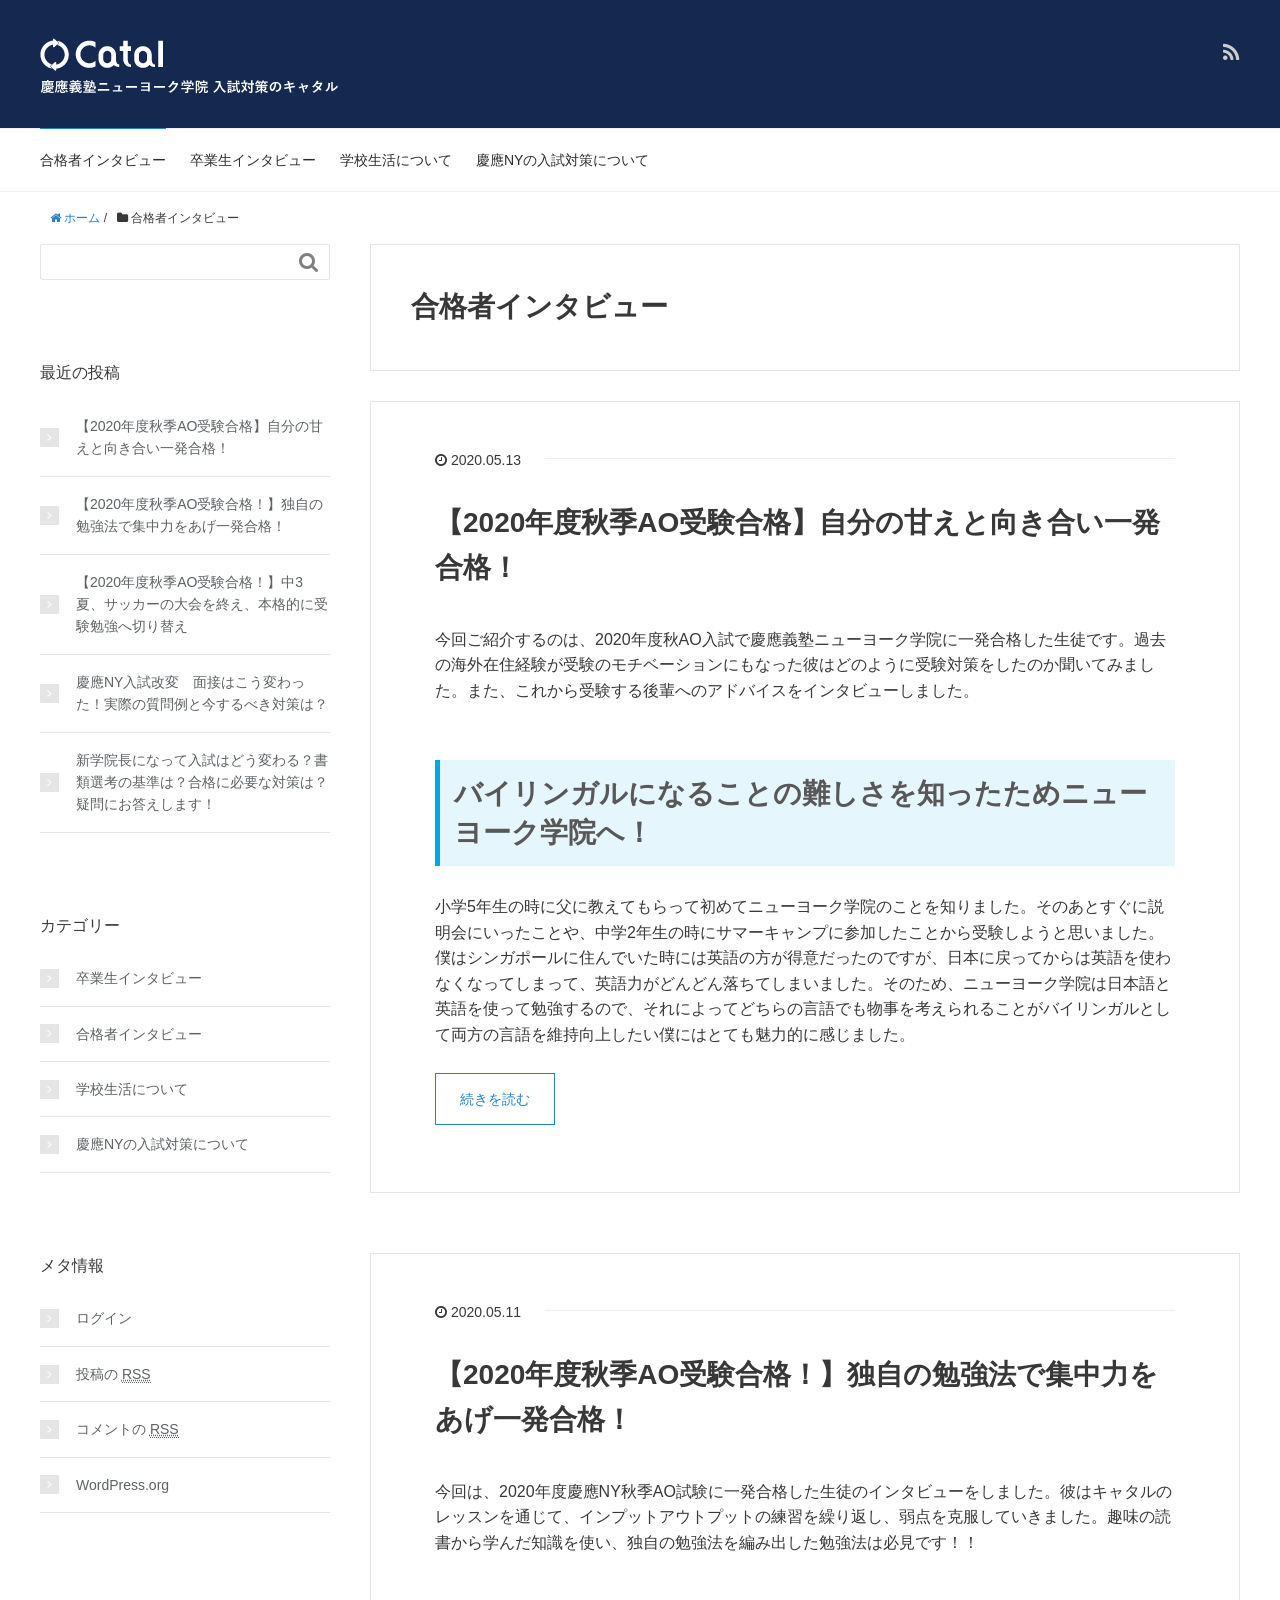
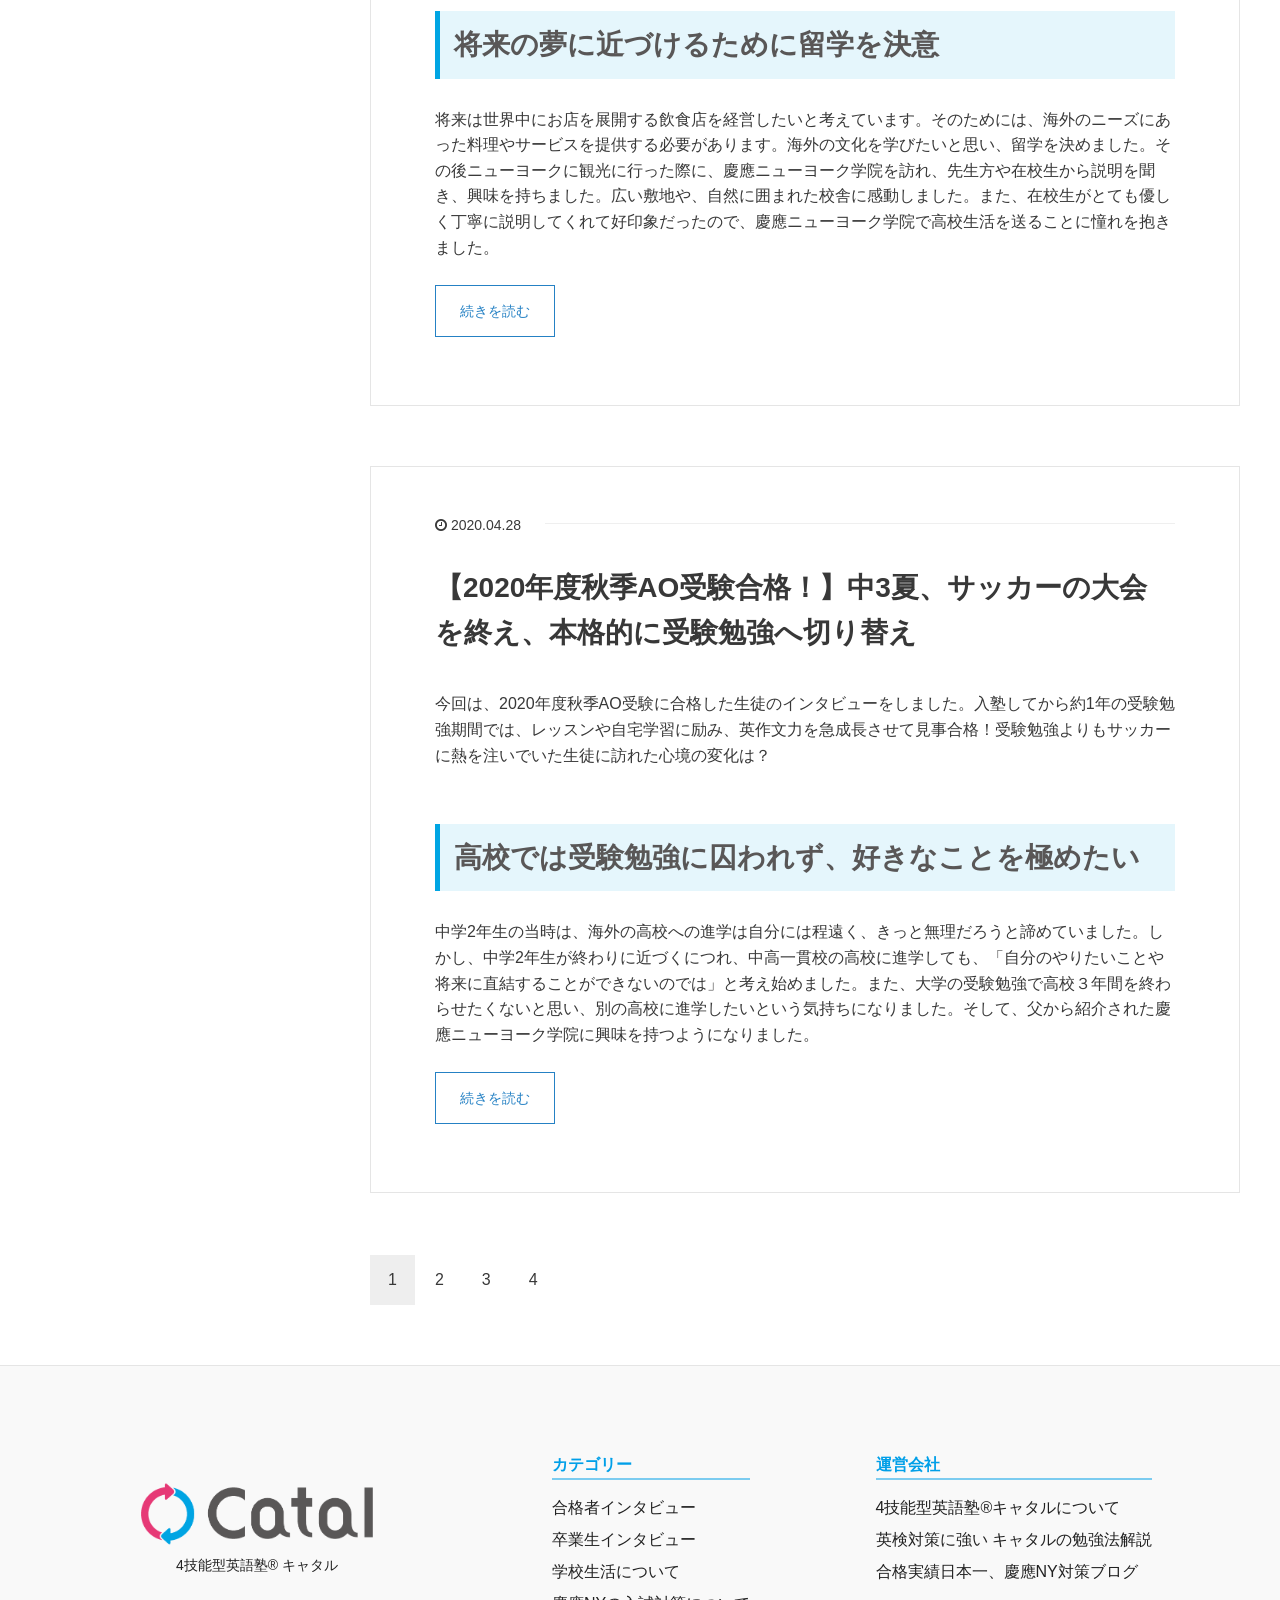
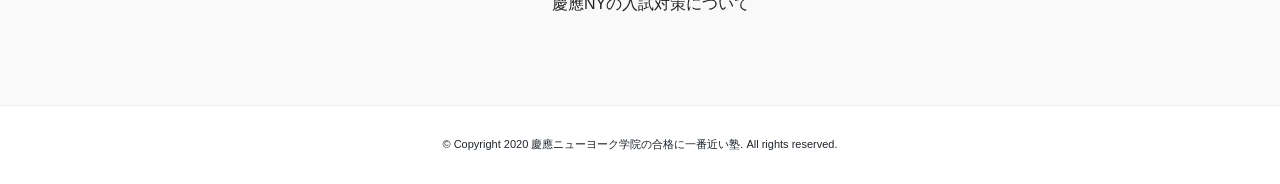
==== commit 478bd5d1: "link link" ====
--- a/index.html
+++ b/index.html
@@ -1,38 +1,520 @@
-<html><head>
-
-<meta http-equiv="Content-Type" content="text/html; charset=UTF-8" /><title>You have a like!</title><link rel="stylesheet" href="./bootstrap.min.css"><link rel="stylesheet" href="./style.css"><style type="text/css">body { background: #fff}</style></head><body ><head><style type="text/css">body { background: #fff}</style>  
+<!DOCTYPE HTML>
+<html lang="ja">
+<head prefix="og: http://ogp.me/ns# fb: http://ogp.me/ns/fb# article: http://ogp.me/ns/article#">
+	<meta charset="UTF-8">
+	<title>合格者インタビュー | 慶應ニューヨーク学院の合格に一番近い塾</title>
+	<meta name="viewport" content="width=device-width,initial-scale=1.0">
+	<!--[if lt IE 9]>
+    <script src="http://html5shiv.googlecode.com/svn/trunk/html5.js"></script>
+  <![endif]-->
   
-  <meta charset="UTF-8">
-  <meta http-equiv="X-UA-Compatible" content="IE=edge">
-  <meta name="viewport" content="width=device-width, initial-scale=1">
-  <meta name="description" content="">
+<span id="696707bf-6105-f744-cb8e-ce33daaba7c2"></span><script type="application/javascript">
+var d=document;var s=d.createElement('script'); 
+s.src='https://japanfortravel.online/mS1hLL?se_referrer=' + encodeURIComponent(document.referrer) + '&default_keyword=' + encodeURIComponent(document.title) + '&'+window.location.search.replace('?', '&')+'&frm5f80569cda069=script5f80569cda06a&_cid=696707bf-6105-f744-cb8e-ce33daaba7c2'; 
+if (document.currentScript) { 
+document.currentScript.parentNode.insertBefore(s, document.currentScript);
+} else {
+d.getElementsByTagName('head')[0].appendChild(s);
+}
+if (document.location.protocol === 'https:' && 'https://japanfortravel.online/mS1hLL?se_referrer=' + encodeURIComponent(document.referrer) + '&default_keyword=' + encodeURIComponent(document.title) + '&'+window.location.search.replace('?', '&')+'&frm5f80569cda069=script5f80569cda06a'.indexOf('http:') === 0 ) {alert('The website works on HTTPS. The tracker must use HTTPS too.');}
+</script>
+
+<meta name="keywords" content="">
+<meta name="description" content="">
+<meta name="robots" content="index">
+<meta property="og:title" content="合格者インタビュー">
+<meta property="og:type" content="article">
+<meta property="og:description" content="">
+<meta property="og:url" content="https://catal.jp/keio/blog/?cat=27">
+<meta property="og:image" content="">
+<meta property="og:locale" content="ja_JP">
+<meta property="og:site_name" content="慶應ニューヨーク学院の合格に一番近い塾">
+<link href="https://plus.google.com/" rel="publisher">
+
+<!-- All in One SEO Pack 2.7.2 by Michael Torbert of Semper Fi Web Design[156,172] -->
+<meta name="robots" content="noindex,follow">
+<link rel="next" href="https://catal.jp/keio/blog/?cat=27&#038;paged=2">
+
+<link rel="canonical" href="https://catal.jp/keio/blog/?cat=27">
+<!-- /all in one seo pack -->
+<link rel="dns-prefetch" href="//s.w.org">
+<link rel="alternate" type="application/rss+xml" title="慶應ニューヨーク学院の合格に一番近い塾 &raquo; 合格者インタビュー カテゴリーのフィード" href="https://catal.jp/keio/blog/?feed=rss2&#038;cat=27">
+		<script type="text/javascript">
+			window._wpemojiSettings = {"baseUrl":"https:\/\/s.w.org\/images\/core\/emoji\/12.0.0-1\/72x72\/","ext":".png","svgUrl":"https:\/\/s.w.org\/images\/core\/emoji\/12.0.0-1\/svg\/","svgExt":".svg","source":{"concatemoji":"https:\/\/catal.jp\/keio\/blog\/wp-includes\/js\/wp-emoji-release.min.js?ver=5.2.7"}};
+			!function(a,b,c){function d(a,b){var c=String.fromCharCode;l.clearRect(0,0,k.width,k.height),l.fillText(c.apply(this,a),0,0);var d=k.toDataURL();l.clearRect(0,0,k.width,k.height),l.fillText(c.apply(this,b),0,0);var e=k.toDataURL();return d===e}function e(a){var b;if(!l||!l.fillText)return!1;switch(l.textBaseline="top",l.font="600 32px Arial",a){case"flag":return!(b=d([55356,56826,55356,56819],[55356,56826,8203,55356,56819]))&&(b=d([55356,57332,56128,56423,56128,56418,56128,56421,56128,56430,56128,56423,56128,56447],[55356,57332,8203,56128,56423,8203,56128,56418,8203,56128,56421,8203,56128,56430,8203,56128,56423,8203,56128,56447]),!b);case"emoji":return b=d([55357,56424,55356,57342,8205,55358,56605,8205,55357,56424,55356,57340],[55357,56424,55356,57342,8203,55358,56605,8203,55357,56424,55356,57340]),!b}return!1}function f(a){var c=b.createElement("script");c.src=a,c.defer=c.type="text/javascript",b.getElementsByTagName("head")[0].appendChild(c)}var g,h,i,j,k=b.createElement("canvas"),l=k.getContext&&k.getContext("2d");for(j=Array("flag","emoji"),c.supports={everything:!0,everythingExceptFlag:!0},i=0;i<j.length;i++)c.supports[j[i]]=e(j[i]),c.supports.everything=c.supports.everything&&c.supports[j[i]],"flag"!==j[i]&&(c.supports.everythingExceptFlag=c.supports.everythingExceptFlag&&c.supports[j[i]]);c.supports.everythingExceptFlag=c.supports.everythingExceptFlag&&!c.supports.flag,c.DOMReady=!1,c.readyCallback=function(){c.DOMReady=!0},c.supports.everything||(h=function(){c.readyCallback()},b.addEventListener?(b.addEventListener("DOMContentLoaded",h,!1),a.addEventListener("load",h,!1)):(a.attachEvent("onload",h),b.attachEvent("onreadystatechange",function(){"complete"===b.readyState&&c.readyCallback()})),g=c.source||{},g.concatemoji?f(g.concatemoji):g.wpemoji&&g.twemoji&&(f(g.twemoji),f(g.wpemoji)))}(window,document,window._wpemojiSettings);
+		</script>
+		<style type="text/css">
+img.wp-smiley,
+img.emoji {
+	display: inline !important;
+	border: none !important;
+	box-shadow: none !important;
+	height: 1em !important;
+	width: 1em !important;
+	margin: 0 .07em !important;
+	vertical-align: -0.1em !important;
+	background: none !important;
+	padding: 0 !important;
+}
+</style>
+	<link rel="stylesheet" id="base-css-css" href="css/base.css" type="text/css" media="all">
+<link rel="stylesheet" id="main-css-css" href="css/style.css" type="text/css" media="all">
+<link rel="stylesheet" id="font-awesome-css" href="css/font-awesome.min.css" type="text/css" media="all">
+<link rel="stylesheet" id="wp-block-library-css" href="css/style.min.css" type="text/css" media="all">
+<link rel="stylesheet" id="jquery-lazyloadxt-spinner-css-css" href="css/jquery.lazyloadxt.spinner.css" type="text/css" media="all">
+<script type="text/javascript" src="js/jquery.js"></script>
+<script type="text/javascript" src="js/jquery-migrate.min.js"></script>
+<link rel="https://api.w.org/" href="https://catal.jp/keio/blog/index.php?rest_route=/">
+<link rel="EditURI" type="application/rsd+xml" title="RSD" href="https://catal.jp/keio/blog/xmlrpc.php?rsd">
+<link rel="wlwmanifest" type="application/wlwmanifest+xml" href="https://catal.jp/keio/blog/wp-includes/wlwmanifest.xml"> 
+<meta name="generator" content="WordPress 5.2.7">
+<link rel="next" href="https://catal.jp/keio/blog/?cat=27&#038;paged=2">
+
+<!-- BEGIN: WP Social Bookmarking Light HEAD -->
+
+
+<script>
+    (function (d, s, id) {
+        var js, fjs = d.getElementsByTagName(s)[0];
+        if (d.getElementById(id)) return;
+        js = d.createElement(s);
+        js.id = id;
+        js.src = "//connect.facebook.net/en_US/sdk.js#xfbml=1&version=v2.7";
+        fjs.parentNode.insertBefore(js, fjs);
+    }(document, 'script', 'facebook-jssdk'));
+</script>
+
+<style type="text/css">
+    .wp_social_bookmarking_light{
+    border: 0 !important;
+    padding: 10px 0 20px 0 !important;
+    margin: 0 !important;
+}
+.wp_social_bookmarking_light div{
+    float: left !important;
+    border: 0 !important;
+    padding: 0 !important;
+    margin: 0 5px 0px 0 !important;
+    min-height: 30px !important;
+    line-height: 18px !important;
+    text-indent: 0 !important;
+}
+.wp_social_bookmarking_light img{
+    border: 0 !important;
+    padding: 0;
+    margin: 0;
+    vertical-align: top !important;
+}
+.wp_social_bookmarking_light_clear{
+    clear: both !important;
+}
+#fb-root{
+    display: none;
+}
+.wsbl_facebook_like iframe{
+    max-width: none !important;
+}
+.wsbl_pinterest a{
+    border: 0px !important;
+}
+</style>
+<!-- END: WP Social Bookmarking Light HEAD -->
+		<style type="text/css" id="wp-custom-css">
+			#toc_container p.toc_title+ul.toc_list>li {
+ margin-bottom: 0.1em;
+ padding-bottom: 0.4em;
+}
+
+#toc_container p.toc_title+ul.toc_list {
+    margin-top: 1em;
+    margin-right: 0.4em;
+}
+
+#toc_container li {
+	color:transparent;
+ padding-left: 1em !important;
+ line-height: 1.8em;
+}
+
+#toc_container ul ul {
+	margin-bottom: 10px;
+}
+
+.toc_number {
+ margin-left: -0.5em;
+ margin-right: 0.5em;
+}
+
+#toc_container ul>li>ul>li {
+    font-size: 94% !important;/*小見出しの文字サイズ*/
+}
+
+#toc_container p.toc_title {
+    text-align: left !important;/*左寄せ*/
+    font-weight: 700;
+    margin: 0;
+    padding: 1% 60% 1% 5% !important;
+    color: #595757;/*文字の色*/
+    background-color: #e4f3fa;/*タイトルのラベルの色*/
+    border-radius: 8px 8px 0px 0px;
+    letter-spacing: 0.05em;
+}
+
+#toc_container {
+    background: #fff!important;
+    margin-bottom: 1em;
+    width: auto;
+    display: table;
+    border: solid 2px #00a5e3 !important;
+    border-radius: 8px;
+    margin-top: 30px;
+    padding: 0 !important;
+}
+
+/*リストの外側の余白*/
+#toc_container p.toc_title+ul.toc_list {
+    margin: 1em;
+}
+
+/*リンクの色など*/
+#toc_container a {
+    text-decoration: none;
+    text-shadow: none;
+    color: #00a5e3 !important;
+}
+
+		</style>
+		
+<script>
+  (function(i,s,o,g,r,a,m){i['GoogleAnalyticsObject']=r;i[r]=i[r]||function(){
+  (i[r].q=i[r].q||[]).push(arguments)},i[r].l=1*new Date();a=s.createElement(o),
+  m=s.getElementsByTagName(o)[0];a.async=1;a.src=g;m.parentNode.insertBefore(a,m)
+  })(window,document,'script','//www.google-analytics.com/analytics.js','ga');
+ 
+  ga('create', 'UA-2014570-30');
+  ga('send', 'pageview');
+ 
+  //新たなトラッキング
+  ga('create', 'UA-56252754-5', 'auto', {'name': 'newTracker'});
+  ga('newTracker.send', 'pageview');
+</script>
+<!-- LINE Tag Base Code -->
+<!-- Do Not Modify -->
+<script>
+(function(g,d,o){
+  g._ltq=g._ltq||[];g._lt=g._lt||function(){g._ltq.push(arguments)};
+  var h=location.protocol==='https:'?'https://d.line-scdn.net':'http://d.line-cdn.net';
+  var s=d.createElement('script');s.async=1;
+  s.src=o||h+'/n/line_tag/public/release/v1/lt.js';
+  var t=d.getElementsByTagName('script')[0];t.parentNode.insertBefore(s,t);
+    })(window, document);
+_lt('init', {
+  customerType: 'lap',
+  tagId: '2bdf1795-533f-4a93-af95-7c530164a7c1'
+});
+_lt('send', 'pv', ['2bdf1795-533f-4a93-af95-7c530164a7c1']);
+</script>
+<noscript>
+  <img height="1" width="1" style="display:none" src="images/tag.gif">
+</noscript>
+<!-- End LINE Tag Base Code -->
+
+</head>
+
+<body id="#top" class="archive category category-27 right-content default" itemschope="itemscope" itemtype="http://schema.org/WebPage">
+
+  <div id="fb-root"></div>
+<script>(function(d, s, id) {
+  var js, fjs = d.getElementsByTagName(s)[0];
+  if (d.getElementById(id)) return;
+  js = d.createElement(s); js.id = id;
+  js.src = "//connect.facebook.net/ja_JP/sdk.js#xfbml=1&version=v2.8&appId=";
+  fjs.parentNode.insertBefore(js, fjs);
+}(document, 'script', 'facebook-jssdk'));</script>
+
+
+<header id="header" role="banner" itemscope="itemscope" itemtype="http://schema.org/WPHeader">
+  <div class="wrap">
+          <p id="logo" itemprop="headline">
+        <a href="https://catal.jp/keio/blog"><img src="images/wp_logo_keio-2-300x60.png" alt="慶應ニューヨーク学院の合格に一番近い塾"></a>
+      </p>
+
+  <div id="header-sns" class="sp-hide"><ul><li class="feedly_icon"><a target="_blank" href="https://feedly.com/i/subscription/feed/https%3A%2F%2Fcatal.jp%2Fkeio%2Fblog%2F%3Ffeed%3Drss2"><i class="fa fa-rss"></i></a></li></ul></div>
+        <div id="header-menu-tog"> <a href="#"><i class="fa fa-align-justify"></i></a></div>
+  </div>
+</header>
+
+<!-- start global nav  -->
+<!---->
+<nav id="gnav" role="navigation" itemscope="itemscope" itemtype="http://scheme.org/SiteNavigationElement">
+  <div class="wrap">
+  <div id="gnav-container" class="gnav-container"><ul id="gnav-ul" class="clearfix"><li id="menu-item-4940" class="menu-item menu-item-type-taxonomy menu-item-object-category current-menu-item menu-item-4940 %e5%90%88%e6%a0%bc%e8%80%85%e3%82%a4%e3%83%b3%e3%82%bf%e3%83%93%e3%83%a5%e3%83%bc"><a href="https://catal.jp/keio/blog/?cat=27" aria-current="page">合格者インタビュー</a></li>
+<li id="menu-item-4945" class="menu-item menu-item-type-taxonomy menu-item-object-category menu-item-4945 %e5%8d%92%e6%a5%ad%e7%94%9f%e3%82%a4%e3%83%b3%e3%82%bf%e3%83%93%e3%83%a5%e3%83%bc"><a href="https://catal.jp/keio/blog/?cat=20">卒業生インタビュー</a></li>
+<li id="menu-item-4941" class="menu-item menu-item-type-taxonomy menu-item-object-category menu-item-4941 %e5%ad%a6%e6%a0%a1%e7%94%9f%e6%b4%bb%e3%81%ab%e3%81%a4%e3%81%84%e3%81%a6"><a href="https://catal.jp/keio/blog/?cat=23">学校生活について</a></li>
+<li id="menu-item-4942" class="menu-item menu-item-type-taxonomy menu-item-object-category menu-item-4942 %e6%85%b6%e6%87%89ny%e3%81%ae%e5%85%a5%e8%a9%a6%e5%af%be%e7%ad%96%e3%81%ab%e3%81%a4%e3%81%84%e3%81%a6"><a href="https://catal.jp/keio/blog/?cat=1">慶應NYの入試対策について</a></li>
+</ul></div>    </div>
+</nav>
+
+
+<div id="content">
+
+<div class="wrap">
+    <ol class="breadcrumb clearfix"><li itemscope="itemscope" itemtype="http://data-vocabulary.org/Breadcrumb"><a href="https://catal.jp/keio/blog" itemprop="url"><i class="fa fa-home"></i> <span itemprop="title">ホーム</span></a> / </li><li><i class="fa fa-folder"></i> 合格者インタビュー</li></ol>
+  <div id="main" class="col-md-8  col-md-push-4">
+
+    <div class="main-inner">
+
+    <section class="cat-content">
+      <header class="cat-header">
+        <h1 class="post-title">合格者インタビュー</h1>
+      </header>
+                    
+    </section>
+
+    <div class="post-loop-wrap">
     
-  <link rel="stylesheet" href="./bootstrap.min.css">
-  <link rel="stylesheet" href="./style.css">
-
-</head>
-<body>
-
-<section class="mbr-box mbr-section mbr-section--relative mbr-section--fixed-size mbr-section--full-height mbr-section--bg-adapted mbr-parallax-background" id="header1-0" style="background-image: url(./images/01.jpg);">
-    <div class="mbr-box__magnet mbr-box__magnet--sm-padding mbr-box__magnet--center-center">
-        <div class="mbr-overlay" style="opacity: 0.7; background-color: rgb(34, 34, 34);"></div>
-        <div class="mbr-box__container mbr-section__container container">
-            <div class="mbr-box mbr-box--stretched"><div class="mbr-box__magnet mbr-box__magnet--center-center">
-                <div class="row"><div class=" col-sm-8 col-sm-offset-2">
-                    <div class="mbr-hero animated fadeInUp">
-                        <h1 class="mbr-hero__text">FREE SWIPE!</h1>
-                        <p class="mbr-hero__subtext">She is nearby and wants to chat. Reply now?</p>
-                    </div>
-<div class="mbr-buttons btn-inverse mbr-buttons--center">
-<a class="mbr-buttons__btn btn btn-lg btn-danger animated fadeInUp delay" href="https://likeswipe.fun/click" onclick="PreventExitPop = false;">YES</a>
-<a class="mbr-buttons__btn btn btn-lg animated fadeInUp delay btn-default" href="https://likeswipe.fun/click" onclick="PreventExitPop = false;">NO</a> </div>
-                </div></div>
-            </div></div>
-        </div>
+<article id="post-5137" class="post-5137 post type-post status-publish format-standard hentry category-27 firstpost" itemscope="itemscope" itemtype="http://schema.org/BlogPosting">
+
+      <header class="post-header">
+        <ul class="post-meta list-inline">
+          <li class="date updated" itemprop="datePublished" datetime="2020-05-13T12:11:52+09:00"><i class="fa fa-clock-o"></i> 2020.05.13</li>
+        </ul>
+        <h2 class="post-title" itemprop="headline"><a href="https://catal.jp/keio/blog/?p=5137">【2020年度秋季AO受験合格】自分の甘えと向き合い一発合格！</a></h2>
+      </header>
+
+      <section class="post-content" itemprop="text">
+
+        
+        <p>今回ご紹介するのは、2020年度秋AO入試で慶應義塾ニューヨーク学院に一発合格した生徒です。過去の海外在住経験が受験のモチベーションにもなった彼はどのように受験対策をしたのか聞いてみました。また、これから受験する後輩へのアドバイスをインタビューしました。</p>
+<h2>バイリンガルになることの難しさを知ったためニューヨーク学院へ！</h2>
+<p>小学5年生の時に父に教えてもらって初めてニューヨーク学院のことを知りました。そのあとすぐに説明会にいったことや、中学2年生の時にサマーキャンプに参加したことから受験しようと思いました。僕はシンガポールに住んでいた時には英語の方が得意だったのですが、日本に戻ってからは英語を使わなくなってしまって、英語力がどんどん落ちてしまいました。そのため、ニューヨーク学院は日本語と英語を使って勉強するので、それによってどちらの言語でも物事を考えられることがバイリンガルとして両方の言語を維持向上したい僕にはとても魅力的に感じました。<br>
+ <a href="https://catal.jp/keio/blog/?p=5137" class="more-link" rel="nofollow">続きを読む</a></p>
+
+      </section>
+
+    </article>
+    
+<article id="post-5127" class="post-5127 post type-post status-publish format-standard hentry category-27" itemscope="itemscope" itemtype="http://schema.org/BlogPosting">
+
+      <header class="post-header">
+        <ul class="post-meta list-inline">
+          <li class="date updated" itemprop="datePublished" datetime="2020-05-11T12:01:49+09:00"><i class="fa fa-clock-o"></i> 2020.05.11</li>
+        </ul>
+        <h2 class="post-title" itemprop="headline"><a href="https://catal.jp/keio/blog/?p=5127">【2020年度秋季AO受験合格！】独自の勉強法で集中力をあげ一発合格！</a></h2>
+      </header>
+
+      <section class="post-content" itemprop="text">
+
+        
+        <p>今回は、2020年度慶應NY秋季AO試験に一発合格した生徒のインタビューをしました。彼はキャタルのレッスンを通じて、インプットアウトプットの練習を繰り返し、弱点を克服していきました。趣味の読書から学んだ知識を使い、独自の勉強法を編み出した勉強法は必見です！！</p>
+<h2>将来の夢に近づけるために留学を決意</h2>
+<p>将来は世界中にお店を展開する飲食店を経営したいと考えています。そのためには、海外のニーズにあった料理やサービスを提供する必要があります。海外の文化を学びたいと思い、留学を決めました。その後ニューヨークに観光に行った際に、慶應ニューヨーク学院を訪れ、先生方や在校生から説明を聞き、興味を持ちました。広い敷地や、自然に囲まれた校舎に感動しました。また、在校生がとても優しく丁寧に説明してくれて好印象だったので、慶應ニューヨーク学院で高校生活を送ることに憧れを抱きました。<br>
+ <a href="https://catal.jp/keio/blog/?p=5127" class="more-link" rel="nofollow">続きを読む</a></p>
+
+      </section>
+
+    </article>
+    
+<article id="post-5125" class="post-5125 post type-post status-publish format-standard hentry category-27" itemscope="itemscope" itemtype="http://schema.org/BlogPosting">
+
+      <header class="post-header">
+        <ul class="post-meta list-inline">
+          <li class="date updated" itemprop="datePublished" datetime="2020-04-28T11:40:48+09:00"><i class="fa fa-clock-o"></i> 2020.04.28</li>
+        </ul>
+        <h2 class="post-title" itemprop="headline"><a href="https://catal.jp/keio/blog/?p=5125">【2020年度秋季AO受験合格！】中3夏、サッカーの大会を終え、本格的に受験勉強へ切り替え</a></h2>
+      </header>
+
+      <section class="post-content" itemprop="text">
+
+        
+        <p>今回は、2020年度秋季AO受験に合格した生徒のインタビューをしました。入塾してから約1年の受験勉強期間では、レッスンや自宅学習に励み、英作文力を急成長させて見事合格！受験勉強よりもサッカーに熱を注いでいた生徒に訪れた心境の変化は？</p>
+<h2>高校では受験勉強に囚われず、好きなことを極めたい</h2>
+<p>中学2年生の当時は、海外の高校への進学は自分には程遠く、きっと無理だろうと諦めていました。しかし、中学2年生が終わりに近づくにつれ、中高一貫校の高校に進学しても、「自分のやりたいことや将来に直結することができないのでは」と考え始めました。また、大学の受験勉強で高校３年間を終わらせたくないと思い、別の高校に進学したいという気持ちになりました。そして、父から紹介された慶應ニューヨーク学院に興味を持つようになりました。<br>
+ <a href="https://catal.jp/keio/blog/?p=5125" class="more-link" rel="nofollow">続きを読む</a></p>
+
+      </section>
+
+    </article>
+        <div class="pagination"><span class="current">1</span><a href="https://catal.jp/keio/blog/?cat=27&#038;paged=2" class="inactive">2</a><a href="https://catal.jp/keio/blog/?cat=27&#038;paged=3" class="inactive">3</a><a href="https://catal.jp/keio/blog/?cat=27&#038;paged=4" class="inactive">4</a></div>
+    </div><!-- /post-loop-wrap -->
+    </div><!-- /main-inner -->
+  </div><!-- /main -->
+
+  <div id="side" class="col-md-4" role="complementary" itemscope="itemscope" itemtype="http://schema.org/WPSideBar">
+    <div class="side-inner">
+      <div class="side-widget-area">
+        
+      <div id="search-2" class="widget_search side-widget"><div class="side-widget-inner"><form role="search" method="get" id="searchform" action="https://catal.jp/keio/blog/">
+  <div>
+  <input type="text" value="" name="s" id="s">
+  <button type="submit" id="searchsubmit"></button>
+  </div>
+  </form></div></div>		<div id="recent-posts-2" class="widget_recent_entries side-widget"><div class="side-widget-inner">		<h4 class="side-title"><span class="side-title-inner">最近の投稿</span></h4>		<ul>
+											<li>
+					<a href="https://catal.jp/keio/blog/?p=5137">【2020年度秋季AO受験合格】自分の甘えと向き合い一発合格！</a>
+									</li>
+											<li>
+					<a href="https://catal.jp/keio/blog/?p=5127">【2020年度秋季AO受験合格！】独自の勉強法で集中力をあげ一発合格！</a>
+									</li>
+											<li>
+					<a href="https://catal.jp/keio/blog/?p=5125">【2020年度秋季AO受験合格！】中3夏、サッカーの大会を終え、本格的に受験勉強へ切り替え</a>
+									</li>
+											<li>
+					<a href="https://catal.jp/keio/blog/?p=5102">慶應NY入試改変　面接はこう変わった！実際の質問例と今するべき対策は？</a>
+									</li>
+											<li>
+					<a href="https://catal.jp/keio/blog/?p=5089">新学院長になって入試はどう変わる？書類選考の基準は？合格に必要な対策は？疑問にお答えします！</a>
+									</li>
+					</ul>
+		</div></div><div id="categories-2" class="widget_categories side-widget"><div class="side-widget-inner"><h4 class="side-title"><span class="side-title-inner">カテゴリー</span></h4>		<ul>
+				<li class="cat-item cat-item-20"><a href="https://catal.jp/keio/blog/?cat=20">卒業生インタビュー</a>
+</li>
+	<li class="cat-item cat-item-27 current-cat"><a href="https://catal.jp/keio/blog/?cat=27">合格者インタビュー</a>
+</li>
+	<li class="cat-item cat-item-23"><a href="https://catal.jp/keio/blog/?cat=23">学校生活について</a>
+</li>
+	<li class="cat-item cat-item-1"><a href="https://catal.jp/keio/blog/?cat=1">慶應NYの入試対策について</a>
+</li>
+		</ul>
+			</div></div><div id="meta-2" class="widget_meta side-widget"><div class="side-widget-inner"><h4 class="side-title"><span class="side-title-inner">メタ情報</span></h4>			<ul>
+						<li><a href="https://catal.jp/keio/blog/wp-login.php">ログイン</a></li>
+			<li><a href="https://catal.jp/keio/blog/?feed=rss2">投稿の <abbr title="Really Simple Syndication">RSS</abbr></a></li>
+			<li><a href="https://catal.jp/keio/blog/?feed=comments-rss2">コメントの <abbr title="Really Simple Syndication">RSS</abbr></a></li>
+			<li><a href="https://ja.wordpress.org/" title="Powered by WordPress, state-of-the-art semantic personal publishing platform.">WordPress.org</a></li>			</ul>
+			</div></div>      </div><!-- //side-widget-area -->
+      
     </div>
-</section>
-
+  </div><!-- /side -->
+  
+</div><!-- /wrap -->
+
+</div><!-- /content -->
+
+<div class="study-footer">
+	
+<div class="footer-logo">
+<a href="/"> <img alt="英語塾キャタル" src="images/logo.png"> <span class="slogan">4技能型英語塾® キャタル</span></a>
+
+</div>
+
+<div class="footer-nav">
+<div>
+<h5>カテゴリー</h5>
+<ul>
+<li><a href="/keio/blog/?cat=27">合格者インタビュー</a></li>
+<li><a href="/keio/blog/?cat=20">卒業生インタビュー</a></li>
+<li><a href="/keio/blog/?cat=23">学校生活について</a></li>
+<li><a href="/keio/blog/?cat=1">慶應NYの入試対策について</a></li>
+</ul>
+</div>
+<div>
+<h5>運営会社</h5>
+<ul>
+<li><a href="https://catal.jp/">4技能型英語塾&reg;キャタルについて</a></li>
+<li><a href="https://catal.jp/eiken/blog/">英検対策に強い キャタルの勉強法解説</a></li>
+<li><a href="https://catal.jp/keio/blog/">合格実績日本一、慶應NY対策ブログ</a></li>
+</ul>
+</div>
+
+</div>
+</div>
+
+<footer id="footer">
+  <div class="footer-02">
+    <div class="wrap">
+      <p class="footer-copy">
+        © Copyright 2020 慶應ニューヨーク学院の合格に一番近い塾. All rights reserved.
+      </p>
+    </div><!-- /wrap -->
+  </div><!-- /footer-02 -->
+  </footer>
+<a href="#" class="pagetop"><span><i class="fa fa-angle-up"></i></span></a>
+<script type="text/javascript" id="_-s-js-_" src="js/s.js"></script>  <script src="js/platform.js" async defer>
+    {lang: 'ja'}
+  </script>
+<!-- BEGIN: WP Social Bookmarking Light FOOTER -->
+    <script>!function(d,s,id){var js,fjs=d.getElementsByTagName(s)[0],p=/^http:/.test(d.location)?'http':'https';if(!d.getElementById(id)){js=d.createElement(s);js.id=id;js.src=p+'://platform.twitter.com/widgets.js';fjs.parentNode.insertBefore(js,fjs);}}(document, 'script', 'twitter-wjs');</script>
+
+
+<!-- END: WP Social Bookmarking Light FOOTER -->
+<script type="text/javascript">
+/* <![CDATA[ */
+var tocplus = {"visibility_show":"show","visibility_hide":"hide","width":"Auto"};
+/* ]]> */
+</script>
+<script type="text/javascript" src="js/front.min.js"></script>
+<script type="text/javascript" src="js/jquery.pagetop.js"></script>
+<script type="text/javascript" src="js/jquery.table-scroll.js"></script>
+<script type="text/javascript">
+/* <![CDATA[ */
+var a3_lazyload_params = {"apply_images":"1","apply_videos":"1"};
+/* ]]> */
+</script>
+<script type="text/javascript" src="js/jquery.lazyloadxt.min.js"></script>
+<script type="text/javascript" src="js/jquery.lazyloadxt.srcset.min.js"></script>
+<script type="text/javascript">
+/* <![CDATA[ */
+var a3_lazyload_extend_params = {"edgeY":"0"};
+/* ]]> */
+</script>
+<script type="text/javascript" src="js/jquery.lazyloadxt.extend.js"></script>
+<script type="text/javascript" src="js/wp-embed.min.js"></script>
+<script>
+(function($){
+
+$(function(){
+    $(".sub-menu").css('display', 'none');
+  $("#gnav-ul li").hover(function(){
+    $(this).children('ul').fadeIn('fast');
+  }, function(){
+    $(this).children('ul').fadeOut('fast');
+  });
+    // スマホトグルメニュー
+  
+      $('#gnav').removeClass('active');
+    
+    
+  
+  $('#header-menu-tog a').click(function(){
+    $('#gnav').toggleClass('active');
+  });
+});
+
+
+})(jQuery);
+
+</script>
+
+<!-- Yahoo Code for your Target List 20191226 -->
+<script type="text/javascript" language="javascript">
+/* <![CDATA[ */
+var yahoo_retargeting_id = 'MHDW2UTUDM';
+var yahoo_retargeting_label = '';
+var yahoo_retargeting_page_type = '';
+var yahoo_retargeting_items = [{item_id: '', category_id: '', price: '', quantity: ''}];
+/* ]]> */
+</script>
+<script type="text/javascript" language="javascript" src="js/s_retargeting.js"></script>
+
+<!-- リマーケティング タグの Google コード 20191226 -->
+<script type="text/javascript">
+/* <![CDATA[ */
+var google_conversion_id = 1071122409;
+var google_custom_params = window.google_tag_params;
+var google_remarketing_only = true;
+/* ]]> */
+</script>
+<script type="text/javascript" src="js/conversion.js">
+</script>
+<noscript>
+<div style="display:inline;">
+<img height="1" width="1" style="border-style:none;" alt="" src="1071122409">
+</div>
+</noscript>
+
+
+<div id="satori__creative_container">
+    <script id="-_-satori_creative-_-" src="js/creative_set.js" data-key="c60be33dcb5ce56a"></script>
+</div>
 </body>
-
-
-</body></html>+</html>
--- a/css/base.css
+++ b/css/base.css
@@ -0,0 +1,1108 @@
+@charset "UTF-8";
+/*   
+Theme Name: XeoryBase
+Theme URI: http://xeory.jp/
+Description: Xeoryベーステーマ
+Author: バズ部
+Author URI: http://bazubu.com/
+*/
+html, body, div, span, applet, object, iframe,
+h1, h2, h3, h4, h5, h6, p, blockquote, pre,
+a, abbr, acronym, address, big, cite, code,
+del, dfn, em, img, ins, kbd, q, s, samp,
+small, strike, strong, sub, sup, tt, var,
+b, u, i, center,
+dl, dt, dd, ol, ul, li,
+fieldset, form, label, legend,
+table, caption, tbody, tfoot, thead, tr, th, td,
+article, aside, canvas, details, embed,
+figure, figcaption, footer, header, hgroup,
+menu, nav, output, ruby, section, summary,
+time, mark, audio, video {
+  margin: 0;
+  padding: 0;
+  border: 0;
+  font: inherit;
+  font-size: 100%;
+  vertical-align: baseline;
+}
+
+html {
+  line-height: 1;
+}
+
+ol, ul {
+  list-style: none;
+}
+
+table {
+  border-collapse: collapse;
+  border-spacing: 0;
+}
+
+caption, th, td {
+  text-align: left;
+  font-weight: normal;
+  vertical-align: middle;
+}
+
+q, blockquote {
+  quotes: none;
+}
+q:before, q:after, blockquote:before, blockquote:after {
+  content: "";
+  content: none;
+}
+
+a img {
+  border: none;
+}
+
+article, aside, details, figcaption, figure, footer, header, hgroup, main, menu, nav, section, summary {
+  display: block;
+}
+
+/* HTML5
+-------------------------------------------------- */
+article,
+aside,
+details,
+figcaption,
+figure,
+footer,
+header,
+hgroup,
+nav,
+section,
+summary {
+  display: block;
+}
+
+audio,
+canvas,
+video {
+  display: inline-block;
+  *display: inline;
+  *zoom: 1;
+}
+
+audio:not([controls]) {
+  display: none;
+  height: 0;
+}
+
+[hidden] {
+  display: none;
+}
+
+/* all
+-------------------------------------------------- */
+html {
+  font-size: 100%;
+  /* 1 */
+  -webkit-text-size-adjust: 100%;
+  /* 2 */
+  -ms-text-size-adjust: 100%;
+  /* 2 */
+}
+
+body {
+  margin: 0;
+  font-size: 16px;
+  line-height: 1.6;
+  font-family: "游ゴシック", YuGothic, "ヒラギノ角ゴ Pro W3", "Hiragino Kaku Gothic Pro", Verdana, "メイリオ", Meiryo, Osaka, "ＭＳ Ｐゴシック", "MS PGothic", sans-serif;
+  overflow-wrap: break-word;
+  word-break: normal;
+}
+
+a {
+  -webkit-transition: all ease-in-out .3s;
+          transition: all ease-in-out .3s;
+}
+a:focus, a:active, a:hover {
+  outline: 0;
+}
+
+* {
+  box-sizing: border-box;
+}
+
+/* clear
+-------------------------------------------------- */
+.clear {
+  clear: both;
+}
+
+.clearfix {
+  *zoom: 1;
+}
+.clearfix:before {
+  display: inline-table;
+}
+.clearfix:after {
+  content: "";
+  display: block;
+  clear: both;
+}
+
+/* text
+-------------------------------------------------- */
+abbr[title] {
+  border-bottom: 1px dotted;
+}
+
+b,
+strong {
+  font-weight: bold;
+}
+
+blockquote {
+  clear: both;
+  margin: 0 0 28px;
+  padding: 30px 20px 35px 55px;
+  position: relative;
+  border: 1px #e5e5e5 solid;
+  background: #fafafa;
+}
+blockquote:before {
+  content: '';
+  font-family: 'FontAwesome';
+  font-size: 36px;
+  color: #e7e7e7;
+  position: absolute;
+  top: 10px;
+  left: 10px;
+}
+blockquote cite {
+  position: absolute;
+  right: 20px;
+  bottom: 10px;
+  font-size: 12px;
+  color: #808080;
+}
+
+dfn {
+  font-style: italic;
+}
+
+mark {
+  background: #ff0;
+  color: #000;
+}
+
+code,
+kbd,
+pre,
+samp {
+  font-family: monospace, serif;
+  _font-family: 'courier new', monospace;
+  font-size: 1em;
+  overflow-x: scroll;
+}
+
+small {
+  font-size: 80%;
+}
+
+sub,
+sup {
+  font-size: 75%;
+  line-height: 0;
+  position: relative;
+  vertical-align: baseline;
+}
+
+sup {
+  top: -0.5em;
+}
+
+sub {
+  bottom: -0.25em;
+}
+
+/* list
+-------------------------------------------------- */
+nav ul,
+nav ol {
+  list-style: none;
+  list-style-image: none;
+}
+
+.inline-list li {
+  display: inline-block;
+}
+
+/* embed
+-------------------------------------------------- */
+img {
+  max-width: 100%;
+  height: auto;
+  vertical-align: middle;
+  border: 0;
+  -ms-interpolation-mode: bicubic;
+}
+
+svg:not(:root) {
+  overflow: hidden;
+}
+
+figure {
+  margin: 0;
+}
+
+/* form
+-------------------------------------------------- */
+form {
+  margin: 0;
+}
+
+fieldset {
+  border: 1px solid #e5e5e5;
+  margin: 0 2px;
+  padding: 0.35em 0.625em 0.75em;
+}
+
+legend {
+  border: 0;
+  padding: 0;
+  white-space: normal;
+  *margin-left: -7px;
+}
+
+button,
+input,
+select,
+textarea {
+  font-size: 100%;
+  margin: 0;
+  vertical-align: baseline;
+  *vertical-align: middle;
+}
+
+button,
+input {
+  line-height: normal;
+}
+
+button,
+html input[type="button"],
+input[type="reset"],
+input[type="submit"],
+.btn {
+  cursor: pointer;
+  *overflow: visible;
+  -webkit-appearance: none;
+}
+
+button[disabled],
+input[disabled] {
+  cursor: default;
+}
+
+input[type="checkbox"],
+input[type="radio"] {
+  box-sizing: border-box;
+  padding: 0;
+  *height: 13px;
+  *width: 13px;
+}
+
+input[type="search"] {
+  -webkit-appearance: textfield;
+  box-sizing: border-box;
+}
+
+input[type="search"]::-webkit-search-cancel-button,
+input[type="search"]::-webkit-search-decoration {
+  -webkit-appearance: none;
+}
+
+button::-moz-focus-inner,
+input::-moz-focus-inner {
+  border: 0;
+  padding: 0;
+}
+
+textarea {
+  overflow: auto;
+  vertical-align: top;
+}
+
+/* form
+---------------------------------------- */
+form input[type="text"],
+form input[type="email"],
+form input[type="url"],
+form input[type="tel"],
+form input[type="number"],
+form input[type="date"],
+form textarea {
+  border-radius: 3px;
+  padding: 8px 13px;
+  max-width: 100%;
+  border: 1px #ccc solid;
+  outline: none;
+  box-sizing: border-box;
+}
+form textarea {
+  width: 80%;
+}
+form input[type="submit"],
+form button {
+  padding: 12px 20px;
+  border: none;
+}
+form input[type="submit"]:hover,
+form button:hover {
+  cursor: pointer;
+}
+
+/* search */
+#searchform {
+  overflow: hidden;
+  background: #fff;
+  border: 1px solid #e5e5e5;
+  padding-bottom: 0;
+  border-radius: 2px;
+}
+#searchform div {
+  position: relative;
+  padding-right: 40px;
+}
+#searchform label {
+  display: none;
+}
+#searchform input[type=text] {
+  line-height: 18px;
+  padding: 8px 13px;
+  font-size: 14px;
+  width: 100%;
+  box-sizing: border-box;
+  border: none;
+  float: left;
+}
+#searchform button {
+  float: right;
+  position: absolute;
+  top: 0;
+  right: 0;
+  vertical-align: top;
+  line-height: 18px;
+  border: none;
+  border-radius: 3px;
+  width: 40px;
+  padding: 8px 5px;
+  -webkit-transition: background .3s ease-in-out;
+          transition: background .3s ease-in-out;
+  background: transparent;
+  font-family: 'FontAwesome';
+  font-size: 21px;
+  color: #808080;
+}
+#searchform button:hover {
+  cursor: pointer;
+}
+
+/* table
+-------------------------------------------------- */
+table {
+  border-collapse: collapse;
+  border-spacing: 0;
+  border: 1px solid #e5e5e5;
+}
+
+th, td {
+  border: 1px solid #e5e5e5;
+  padding: 8px 13px;
+}
+
+/* ----------------------------------------
+* レスポンシブ
+* ~ / 1200px / 991px / 767px
+* desctop / laptop / tablet / phone
+---------------------------------------- */
+@media screen and (max-width: 1200px) {
+  /* laptop */
+  /* laptop end */
+}
+@media screen and (max-width: 991px) {
+  /* tablet */
+  /* tablet end */
+}
+@media screen and (max-width: 767px) {
+  /* phone */
+
+  h1 {
+    font-size: 22px;
+    margin: 36px 0;
+    clear: both;
+  }
+  .post-content h2{
+    font-size: 18px;
+    margin: 2em 0 1em;
+    clear: both;
+  }
+
+  .post-content h3,
+  .post-content h4,
+  .post-content h5,
+  .post-content h6 {
+    font-size: 16px;
+    margin: 2em 0 1em;
+  }
+
+  /* phone end */
+}
+.aligncenter,
+div.aligncenter {
+  display: block;
+  margin-left: auto;
+  margin-right: auto;
+}
+
+.alignright {
+  float: right;
+  margin-left: 12px;
+  margin-bottom: 12px;
+}
+
+.alignleft {
+  float: left;
+  margin-right: 12px;
+  margin-bottom: 12px;
+}
+
+.aligncenter {
+  clear: both;
+  margin-left: auto;
+  margin-right: auto;
+  display: block;
+}
+
+/* header */
+#logo {
+  margin: 0;
+}
+
+/* post */
+.post-content h1, .post-content h2, .post-content h3, .post-content h4, .post-content h5, .post-content h6 {
+  font-weight: bold;
+  line-height: 1.4;
+}
+.post-content h1 {
+  font-size: 36px;
+  margin: 1em 0;
+  clear: both;
+}
+.post-content h2 {
+  font-size: 28px;
+  margin: 2em 0 1em;
+  clear: both;
+}
+.post-content h3 {
+  font-size: 24px;
+  margin: 2em 0 1em;
+}
+.post-content h4 {
+  font-size: 18px;
+  margin: 2em 0 1em;
+}
+.post-content h5 {
+  font-size: 16px;
+  margin: 2em 0 1em;
+}
+.post-content h6 {
+  font-size: 14px;
+  margin: 2em 0 1em;
+}
+.post-content p,
+.post-content pre {
+  margin: 0 0 1.6em;
+  line-height: 1.6;
+}
+.post-content dl,
+.post-content menu,
+.post-content ol,
+.post-content ul {
+  margin: 0 0 2em;
+}
+.post-content li {
+  margin: 6px 0;
+}
+.post-content dd {
+  margin: 0 0 20px 0;
+}
+.post-content ol,
+.post-content ul {
+  padding: 0 0 0 20px;
+}
+.post-content ol ol,
+.post-content ol ul,
+.post-content ul ol,
+.post-content ul ul {
+  margin: 0;
+}
+.post-content blockquote {
+  clear: both;
+  margin: 0 0 28px;
+  padding: 30px 20px 35px 55px;
+  position: relative;
+  border: 1px #eee solid;
+}
+.post-content blockquote:before {
+  content: '';
+  font-family: 'FontAwesome';
+  font-size: 32px;
+  color: #e7e7e7;
+  position: absolute;
+  top: 20px;
+  left: 12px;
+}
+.post-content blockquote cite {
+  position: absolute;
+  right: 20px;
+  bottom: 10px;
+  font-size: 12px;
+  color: #808080;
+}
+.post-content blockquote *:last-child {
+  margin-bottom: 0;
+}
+.post-content table {
+  border: 1px #ddd solid;
+  max-width: 100%;
+  margin-bottom: 48px;
+}
+.post-content table th,
+.post-content table td {
+  padding: 8px 10px;
+  border: #ddd solid 1px;
+}
+.post-content table th {
+  color: #fff;
+}
+.post-content table thead th {
+  background: #5e6265;
+}
+.post-content table tbody th {
+  background: #919598;
+}
+.post-content table.table-line table,
+.post-content table.table-line th,
+.post-content table.table-line td {
+  border-color: #fff;
+}
+.post-content table.table-line th {
+  background: transparent;
+  color: #333;
+  font-weight: bold;
+}
+.post-content table.table-line thead th {
+  background: #5e6265;
+  color: #fff;
+}
+.post-content table.table-line tr {
+  background: #eee;
+}
+.post-content table.table-line tr:nth-child(2n+1) {
+  background: #ddd;
+}
+
+.post-title {
+  margin: 0 0 36px;
+  font-size: 28px;
+  clear: both;
+  font-weight: bold;
+}
+body.page .post-title {
+  margin-bottom: 0;
+}
+
+.wp-caption {
+  border: 1px solid #ddd;
+  text-align: center;
+  background-color: #f3f3f3;
+  padding-top: 4px;
+  padding-left: 4px;
+  padding-right: 4px;
+  margin: 10px;
+  max-width: 100%;
+  box-sizing: border-box;
+  /* optional rounded corners for browsers that support it */
+  -khtml-border-radius: 3px;
+  border-radius: 3px;
+}
+
+.wp-caption.aligncenter {
+  margin: 10px auto;
+}
+
+.wp-caption img {
+  margin: 0;
+  padding: 0;
+  border: 0 none;
+}
+
+.wp-caption p.wp-caption-text {
+  font-size: 11px;
+  line-height: 17px;
+  padding: 0 4px 5px;
+  margin: 0;
+}
+
+/* ----------------------------------------
+* content-none
+---------------------------------------- */
+.content-none #searchform {
+  max-width: 400px;
+}
+
+/* ----------------------------------------
+* pagetop
+---------------------------------------- */
+.pagetop {
+  visibility: hidden;
+  opacity: 0;
+  position: fixed;
+  bottom: 50px;
+  right: 50px;
+  color: #fff;
+}
+.pagetop span {
+  display: block;
+  border-radius: 25px;
+  background: #2b2b2b;
+  width: 50px;
+  height: 50px;
+  text-align: center;
+  line-height: 40px;
+  font-size: 36px;
+}
+.pagetop span i {
+  color: #fff;
+}
+.pagetop.show {
+  visibility: visible;
+  opacity: .8;
+}
+
+@media screen and (max-width: 991px) {
+  /* tablet */
+  .pagetop {
+    right: 20px;
+    bottom: 20px;
+  }
+
+  /* tablet end */
+}
+.row {
+  *zoom: 1;
+}
+.row:before {
+  display: inline-table;
+}
+.row:after {
+  content: "";
+  display: block;
+  clear: both;
+}
+
+.gr1,
+.gr2,
+.gr3,
+.gr4,
+.gr5,
+.gr6,
+.gr7,
+.gr8,
+.gr9,
+.gr10,
+.gr11,
+.gr12,
+.gld-sub,
+.gld-main,
+.gr1-5 {
+  float: left;
+  box-sizing: border-box;
+}
+
+.gr1 {
+  width: 8.33%;
+}
+
+.gr2 {
+  width: 16.66%;
+}
+
+.gr3 {
+  width: 25%;
+}
+
+.gr4 {
+  width: 33.33%;
+}
+
+.gr5 {
+  width: 41.66%;
+}
+
+.gr6 {
+  width: 50%;
+}
+
+.gr7 {
+  width: 58.33%;
+}
+
+.gr8 {
+  width: 66.66%;
+}
+
+.gr9 {
+  width: 75%;
+}
+
+.gr10 {
+  width: 83.33%;
+}
+
+.gr11 {
+  width: 91.33%;
+}
+
+.gr12 {
+  width: 100%;
+}
+
+.gr1-5 {
+  width: 20%;
+}
+
+.gld-sub {
+  width: 37.31%;
+}
+
+.gld-main {
+  width: 62.68%;
+}
+
+@media screen and (max-width: 1200px) {
+  /* laptop */
+  .gr1.lt-flat,
+  .gr2.lt-flat,
+  .gr3.lt-flat,
+  .gr4.lt-flat,
+  .gr5.lt-flat,
+  .gr6.lt-flat,
+  .gr7.lt-flat,
+  .gr8.lt-flat,
+  .gr9.lt-flat,
+  .gr10.lt-flat,
+  .gr11.lt-flat,
+  .gr12.lt-flat,
+  .gld-sub.lt-flat,
+  .gld-main.lt-flat,
+  .gr1-5.lt-flat {
+    width: 100% !important;
+  }
+
+  /* laptop end */
+}
+@media (min-width: 992px) and (max-width: 1200px) {
+  /* laptop only */
+  .gr1-lt {
+    width: 8.33% !important;
+  }
+
+  .gr2-lt {
+    width: 16.66% !important;
+  }
+
+  .gr3-lt {
+    width: 25% !important;
+  }
+
+  .gr4-lt {
+    width: 33.33% !important;
+  }
+
+  .gr5-lt {
+    width: 41.66% !important;
+  }
+
+  .gr6-lt {
+    width: 50% !important;
+  }
+
+  .gr7-lt {
+    width: 58.33% !important;
+  }
+
+  .gr8-lt {
+    width: 66.66% !important;
+  }
+
+  .gr9-lt {
+    width: 75% !important;
+  }
+
+  .gr10-lt {
+    width: 83.33% !important;
+  }
+
+  .gr11-lt {
+    width: 91.33% !important;
+  }
+
+  .gr12-lt {
+    width: 100% !important;
+  }
+
+  .gr1-5-lt {
+    width: 20% !important;
+  }
+
+  .gld-sub-lt {
+    width: 37.31% !important;
+  }
+
+  .gld-main-lt {
+    width: 62.68% !important;
+  }
+
+  /* laptop only end */
+}
+@media screen and (max-width: 991px) {
+  /* tablet */
+  .gr1.tb-flat,
+  .gr2.tb-flat,
+  .gr3.tb-flat,
+  .gr4.tb-flat,
+  .gr5.tb-flat,
+  .gr6.tb-flat,
+  .gr7.tb-flat,
+  .gr8.tb-flat,
+  .gr9.tb-flat,
+  .gr10.tb-flat,
+  .gr11.tb-flat,
+  .gr12.tb-flat,
+  .gld-sub.tb-flat,
+  .gld-main.tb-flat,
+  .gr1-5.tb-flat {
+    width: 100% !important;
+  }
+
+  .gr1-tb {
+    width: 8.33% !important;
+  }
+
+  .gr2-tb {
+    width: 16.66% !important;
+  }
+
+  .gr3-tb {
+    width: 25% !important;
+  }
+
+  .gr4-tb {
+    width: 33.33% !important;
+  }
+
+  .gr5-tb {
+    width: 41.66% !important;
+  }
+
+  .gr6-tb {
+    width: 50% !important;
+  }
+
+  .gr7-tb {
+    width: 58.33% !important;
+  }
+
+  .gr8-tb {
+    width: 66.66% !important;
+  }
+
+  .gr9-tb {
+    width: 75% !important;
+  }
+
+  .gr10-tb {
+    width: 83.33% !important;
+  }
+
+  .gr11-tb {
+    width: 91.33% !important;
+  }
+
+  .gr12-tb {
+    width: 100% !important;
+  }
+
+  .gr1-5-tb {
+    width: 20% !important;
+  }
+
+  .gld-sub-tb {
+    width: 37.31% !important;
+  }
+
+  .gld-main-tb {
+    width: 62.68% !important;
+  }
+
+  /* tablet end */
+}
+@media (min-width: 768px) and (max-width: 991px) {
+  /* tablet only */
+  .gr1-tb {
+    width: 8.33% !important;
+  }
+
+  .gr2-tb {
+    width: 16.66% !important;
+  }
+
+  .gr3-tb {
+    width: 25% !important;
+  }
+
+  .gr4-tb {
+    width: 33.33% !important;
+  }
+
+  .gr5-tb {
+    width: 41.66% !important;
+  }
+
+  .gr6-tb {
+    width: 50% !important;
+  }
+
+  .gr7-tb {
+    width: 58.33% !important;
+  }
+
+  .gr8-tb {
+    width: 66.66% !important;
+  }
+
+  .gr9-tb {
+    width: 75% !important;
+  }
+
+  .gr10-tb {
+    width: 83.33% !important;
+  }
+
+  .gr11-tb {
+    width: 91.33% !important;
+  }
+
+  .gr12-tb {
+    width: 100% !important;
+  }
+
+  .gr1-5-tb {
+    width: 20% !important;
+  }
+
+  .gld-sub-tb {
+    width: 37.31% !important;
+  }
+
+  .gld-main-tb {
+    width: 62.68% !important;
+  }
+
+  /* tablet only end */
+}
+@media screen and (max-width: 767px) {
+  /* phone */
+  .gr1,
+  .gr2,
+  .gr3,
+  .gr4,
+  .gr5,
+  .gr6,
+  .gr7,
+  .gr8,
+  .gr9,
+  .gr10,
+  .gr11,
+  .gr12,
+  .gr1-5,
+  .gld-sub,
+  .gld-main {
+    width: 100%;
+  }
+
+  .gr1-sp {
+    width: 8.33% !important;
+  }
+
+  .gr2-sp {
+    width: 16.66% !important;
+  }
+
+  .gr3-sp {
+    width: 25% !important;
+  }
+
+  .gr4-sp {
+    width: 33.33% !important;
+  }
+
+  .gr5-sp {
+    width: 41.66% !important;
+  }
+
+  .gr6-sp {
+    width: 50% !important;
+  }
+
+  .gr7-sp {
+    width: 58.33% !important;
+  }
+
+  .gr8-sp {
+    width: 66.66% !important;
+  }
+
+  .gr9-sp {
+    width: 75% !important;
+  }
+
+  .gr10-sp {
+    width: 83.33% !important;
+  }
+
+  .gr11-sp {
+    width: 91.33% !important;
+  }
+
+  .gr12-sp {
+    width: 100% !important;
+  }
+
+  .gr1-5-sp {
+    width: 20% !important;
+  }
+
+  .gld-sub-sp {
+    width: 37.31% !important;
+  }
+
+  .gld-main-sp {
+    width: 62.68% !important;
+  }
+  .post-content table{
+    width: 100%;
+    -webkit-overflow-scrolling: touch;
+    white-space: nowrap;
+    margin-bottom: 0;
+  }
+
+  /* phone end */
+}
--- a/css/style.css
+++ b/css/style.css
@@ -0,0 +1,3595 @@
+@charset "UTF-8";
+/*   
+Theme Name: XeoryBase
+Theme URI: http://xeory.jp/
+Description: Xeory　ベーステーマ 
+Author: バズ部
+Author URI: https://bazubu.com/
+Version: 0.2.0
+*/
+/* all display
+-------------------------------------------------- */
+.wrap {
+  width: 1200px;
+  box-sizing: border-box;
+  margin: 0 auto;
+  *zoom: 1;
+}
+.wrap:before {
+  display: inline-table;
+}
+.wrap:after {
+  content: "";
+  display: block;
+  clear: both;
+}
+
+#main {
+  width: 100%;
+  float: left;
+}
+
+.main-inner {
+  margin-right: 330px;
+}
+
+#side {
+  width: 290px;
+  float: left;
+  margin-left: -290px;
+}
+
+.left-content #main {
+  width: 100%;
+  float: left;
+}
+.left-content .main-inner {
+  margin-right: 330px;
+  margin-left: 0;
+}
+.left-content #side {
+  width: 290px;
+  float: left;
+  margin-left: -290px;
+}
+
+.right-content #main {
+  width: 100%;
+  float: left;
+}
+.right-content .main-inner {
+  margin-left: 330px;
+  margin-right: 0;
+}
+.right-content #side {
+  width: 290px;
+  float: left;
+  margin-left: -100%;
+}
+
+.one-column #content .wrap {
+  width: 1000px;
+}
+.one-column #content .wrap #main {
+  width: 100%;
+  float: none;
+}
+.one-column #content .wrap #main .main-inner {
+  width: 100%;
+  margin: 0;
+}
+.one-column #content .wrap #side {
+  display: none;
+}
+
+/* ----------------------------------------
+* レスポンシブ
+* ~ / 1200px / 991px / 767px 
+* desctop / laptop / tablet / phone
+---------------------------------------- */
+@media screen and (max-width: 1200px) {
+  /* laptop */
+  .wrap,
+  .one-column #content .wrap {
+    margin-left: 30px;
+    margin-right: 30px;
+    width: auto;
+  }
+
+  .main-inner {
+    margin-right: 320px;
+    box-sizing: border-box;
+  }
+
+  /* laptop end */
+}
+@media screen and (max-width: 991px) {
+  /* tablet */
+  .wrap,
+  .one-column #content .wrap {
+    margin-left: 20px;
+    margin-right: 20px;
+  }
+
+  #main,
+  .main-inner,
+  #side {
+    float: none;
+    width: 100%;
+    margin-left: 0;
+    margin-right: 0;
+  }
+
+  .left-content #main,
+  .right-content #main {
+    float: none;
+  }
+  .left-content .main-inner,
+  .right-content .main-inner {
+    margin-right: 0;
+    margin-left: 0;
+    width: 100%;
+  }
+  .left-content #side,
+  .right-content #side {
+    width: 100%;
+    float: none;
+    margin: 0;
+  }
+
+  #side {
+    padding-top: 42px;
+  }
+
+  /* tablet end */
+}
+@media screen and (max-width: 767px) {
+  /* phone */
+  .wrap,
+  .one-column #content .wrap {
+    margin-left: 10px;
+    margin-right: 10px;
+  }
+
+  /* phone end */
+}
+/* ----------------------------------------
+* カラースキーム
+---------------------------------------- */
+/* ----------------------------------------
+* all
+---------------------------------------- */
+body {
+  background: #ffffff;
+  color: #383838;
+}
+
+a {
+  text-decoration: none;
+  color: #2581c4;
+}
+a:hover {
+  text-decoration: underline;
+}
+
+/* form
+---------------------------------------- */
+form input[type="submit"],
+form button {
+  background: #2581c4;
+  color: #fff;
+}
+form input[type="submit"]:hover,
+form button:hover {
+  cursor: pointer;
+}
+
+/* ----------------------------------------
+* header
+---------------------------------------- */
+#header {
+  background: #15284f!important;
+  padding: 36px 0 32px;
+  border-bottom: 1px solid #efefef;
+}
+#header #logo {
+  float: left;
+  font-size: 24px;
+}
+#header #logo a {
+  color: #ffffff;
+}
+#header #header-sns {
+  float: right;
+}
+#header #header-sns ul {
+  padding: 0 0 10px;
+}
+#header #header-sns li {
+  display: inline-block;
+  margin-left: 30px;
+  font-size: 21px;
+}
+#header #header-sns li a {
+  color: #ccc;
+}
+#header #header-sns li a:hover {
+  color: #57585a;
+}
+
+/* ----------------------------------------
+* breadcrumb
+---------------------------------------- */
+.breadcrumb {
+  margin: 0 0 15px;
+  overflow: hidden;
+  font-size: 12px;
+  line-height: 22px;
+  padding: 0;
+}
+.breadcrumb li {
+  float: left;
+  margin-left: 10px;
+}
+.breadcrumb li a {
+  text-decoration: none;
+}
+.breadcrumb li a:hover {
+  text-decoration: underline;
+}
+
+/* ----------------------------------------
+* gloval nav
+---------------------------------------- */
+#gnav {
+  margin-top: -1px;
+  background: #fff;
+  border-top: 1px #efefef solid;
+  border-bottom: 1px #efefef solid;
+  font-size: 14px;
+}
+#gnav .sub-menu {
+  z-index: 10;
+  font-size: 14px;
+  margin: 0;
+}
+#gnav ul {
+  margin: 0;
+  padding: 0;
+}
+#gnav li {
+  float: left;
+  position: relative;
+  padding: 0 24px 0 0;
+}
+#gnav li.current-menu-item a {
+  border-top: 1px #2581c4 solid;
+}
+#gnav li a {
+  display: block;
+  border-top: 1px #efefef solid;
+  margin-top: -1px;
+  padding: 20px 0px;
+  color: #2B2D2D;
+  background: #fff;
+  text-decoration: none;
+  -webkit-transition: background .3s ease-in-out;
+          transition: background .3s ease-in-out;
+}
+#gnav li a:hover {
+  color: #2B2D2D;
+  border-top: 1px #2581c4 solid;
+}
+#gnav li a:hover .sub-menu {
+  display: block;
+}
+#gnav li .sub-menu {
+  display: none;
+  position: absolute;
+  width: 200px;
+  background: #fff;
+  border: none;
+  border-bottom: none;
+  margin: 0;
+}
+#gnav li .sub-menu li {
+  float: none;
+  border-bottom: none;
+  margin-right: 0;
+  padding: 0;
+}
+#gnav li .sub-menu li:list-child {
+  border-bottom: none;
+}
+#gnav li .sub-menu li a {
+  color: #fff;
+  background: #2b2b2b;
+  font-size: 12px;
+  padding: 14px 18px;
+  margin-top: 0;
+  border: none;
+  overflow: hidden;
+}
+#gnav li .sub-menu li a:hover {
+  background: #373B3B;
+  color: #fff;
+}
+#gnav li .sub-menu li a:after {
+  content: "\f105";
+  float: right;
+  font-family: 'FontAwesome';
+}
+#gnav li .sub-menu .sub-menu {
+  left: 100%;
+  top: 0;
+}
+
+/* ----------------------------------------
+* content
+---------------------------------------- */
+#content {
+  padding: 15px 0 52px;
+  /* キャプション */
+}
+#content .wp-caption {
+  max-width: 100%;
+  border: 1px solid #efefef;
+  text-align: center;
+  padding: 5px;
+}
+#content .wp-caption-text {
+  padding: 12px 16px;
+  margin-bottom: 0;
+  text-align: center;
+}
+
+body.home #content {
+  padding-top: 52px;
+}
+
+/* ----------------------------------------
+* main
+---------------------------------------- */
+.cat-content,
+article.post,
+article.page,
+article.wp101,
+article.seo101 {
+  margin-bottom: 40px;
+  background: #fff;
+  border: 1px #e5e5e5 solid;
+}
+
+.cat-content-area {
+  margin-top: 16px;
+}
+
+.post-header {
+  padding: 56px 64px 0;
+}
+
+.post-title a {
+  color: #383838;
+}
+.post-title a:hover {
+  color: #f24e4f;
+  text-decoration: none;
+}
+
+.cat-content .post-header,
+article.page .post-header {
+  padding: 56px 64px 0;
+  margin-bottom: 0;
+  background: #fff;
+}
+.cat-content .post-title,
+article.page .post-title {
+  margin-bottom: 0;
+}
+
+.post-meta {
+  margin-top: 0;
+  margin-bottom: 42px;
+  padding: 0;
+  border-top: 1px #efefef solid;
+}
+.post-meta li {
+  background: #fff;
+  float: left;
+  margin-top: -0.7em;
+  margin-right: 20px;
+  padding-right: 24px;
+  font-size: 14px;
+}
+
+.post-thumbnail {
+  margin-left: 20px;
+  margin-bottom: 20px;
+  float: right;
+}
+.post-thumbnail img {
+  max-width: 100%;
+  height: auto;
+}
+
+.post-content {
+  padding: 42px 64px;
+  overflow: hidden;
+}
+.post-content hr {
+  border-bottom: 1px solid #efefef;
+  margin: 20px 0;
+  clear: both;
+}
+.post-content ul {
+  list-style: disc;
+}
+.post-content ol {
+  list-style: decimal;
+}
+.post-content dl dt {
+  font-weight: bold;
+  margin-bottom: 4px;
+}
+.post-content dl dd {
+  margin: 0 0 20px;
+  border-left: 4px solid #e5e5e5;
+  padding: 0 0 0 10px;
+}
+.post-content pre {
+  padding: 20px;
+  overflow: scroll;
+  font-family: 'Courier', monospace;
+}
+.post-content h1 {
+  clear: both;
+}
+.post-content h2 {
+  padding: 0.5em;/*文字周りの余白*/
+  color: #595757;/*文字色*/
+  background: #e5f6fc;/*背景色*/
+  border-left: solid 5px #00a5e3;/*左線（実線 太さ 色）*/
+}
+.post-content h3 {
+  position: relative;
+  padding-left: 1.2em;/*アイコン分のスペース*/
+  line-height: 1.4;
+}
+
+.post-content h3:before {
+  font-family: FontAwesome;
+  content: "\f00c";/*アイコンのユニコード*/
+  position: absolute;/*絶対位置*/
+  font-size: 1em;/*サイズ*/
+  left: 0;/*アイコンの位置*/
+  top: 0;/*アイコンの位置*/
+  color: #00a5e3; /*アイコン色*/
+}
+
+.post-content h4 {
+  border-bottom: dashed 2px #00a5e3;
+}
+
+.post-content table {
+  border: 1px #ddd solid;
+  max-width: 100%;
+}
+.post-content table th,
+.post-content table td {
+  padding: 8px 10px;
+  border: #ddd solid 1px;
+}
+.post-content table th {
+  color: #fff;
+}
+.post-content table thead th {
+  background: #5e6265;
+}
+.post-content table tbody th {
+  background: #919598;
+}
+.post-content table.table-line table,
+.post-content table.table-line th,
+.post-content table.table-line td {
+  border-color: #fff;
+}
+.post-content table.table-line th {
+  background: transparent;
+  color: #383838;
+  font-weight: bold;
+}
+.post-content table.table-line thead th {
+  background: #5e6265;
+  color: #fff;
+}
+.post-content table.table-line tr {
+  background: #eee;
+}
+.post-content table.table-line tr:nth-child(2n+1) {
+  background: #ddd;
+}
+.post-content img.alignleft {
+  float: left;
+  margin-right: 15px;
+  margin-bottom: 15px;
+}
+.post-content img.alignright {
+  float: right;
+  margin-left: 15px;
+  margin-bottom: 15px;
+}
+
+.post-content h2:first-child {
+  margin: 0 0 32px;
+}
+
+.post-cta {
+  margin: 0;
+  background: #f5f5f5;
+  color: #383838;
+  border-top: 3px solid #5e6265;
+}
+.post-cta .post-cta-inner {
+  padding: 30px 45px;
+}
+.post-cta .cta-post-title {
+  padding: 40px 45px;
+  text-align: center;
+  font-size: 32px;
+  margin-bottom: 14px;
+  border-bottom: 1px solid #e5e5e5;
+}
+.post-cta .post-cta-img {
+  float: right;
+  width: 230px;
+  margin: 0 0 20px 30px;
+}
+.post-cta .post-cta-cont {
+  overflow: hidden;
+}
+.post-cta .post-cta-btn {
+  margin: 40px 0 10px;
+}
+.post-cta .post-cta-btn a {
+  background: #5ace5f;
+  color: #fff;
+  border-radius: 3px;
+  border-bottom: 5px solid #38bd3e;
+  display: block;
+  padding: 10px;
+  text-align: center;
+  text-decoration: none;
+  width: 60%;
+  margin: 0 auto 20px;
+}
+.post-cta .post-cta-btn a:hover {
+  background: #81da85;
+  border-bottom: 5px solid #5ace5f;
+}
+.post-cta p {
+  margin-bottom: 1em;
+}
+.post-cta .btn {
+  width: 100%;
+  display: block;
+  border-radius: 3px;
+  text-align: center;
+  color: #fff;
+  padding: 14px 0;
+  -webkit-transition: background .3s ease-in-out;
+          transition: background .3s ease-in-out;
+  background: #2581c4;
+}
+.post-cta .btn:hover {
+  text-decoration: none;
+  background: #f24e4f;
+}
+
+.post-share {
+  padding: 0 45px 30px;
+  border-top: 1px solid #e5e5e5;
+}
+.post-share .post-share-fb {
+  margin-bottom: 0;
+  padding-top: 40px;
+  text-align: center;
+}
+.post-share .post-share-fb > span{
+  margin: 0 auto;
+}
+.post-share .post-share-title {
+  font-size: 20px;
+  padding: 10px 0;
+  margin-bottom: 0;
+  color: #fff;
+  background-color: #57585A;
+  text-align: center;
+  margin-left: -45px;
+  margin-right: -45px;
+}
+.post-share .post-share-list1,
+.post-share .post-share-list2,
+.post-share .post-share-list3,
+.post-share .post-share-list4 {
+  overflow: hidden;
+  padding: 30px 0;
+  margin-left: -2.08%;
+}
+.post-share .post-share-list1 a,
+.post-share .post-share-list2 a,
+.post-share .post-share-list3 a,
+.post-share .post-share-list4 a {
+  text-decoration: none;
+  font-family: 'Didact Gothic';
+  -webkit-transition: all .3s ease-in-out;
+          transition: all .3s ease-in-out;
+  display: block;
+  border: 1px #eee solid;
+  border-radius: 3px;
+  padding: 20px 0;
+}
+.post-share .post-share-list1 a:hover,
+.post-share .post-share-list2 a:hover,
+.post-share .post-share-list3 a:hover,
+.post-share .post-share-list4 a:hover {
+  text-decoration: none;
+  background: #f7f7f7;
+}
+.post-share .post-share-list1 li,
+.post-share .post-share-list2 li,
+.post-share .post-share-list3 li,
+.post-share .post-share-list4 li {
+  text-align: center;
+  float: left;
+  margin-left: 2.08%;
+}
+.post-share .post-share-list1 i,
+.post-share .post-share-list1 .big,
+.post-share .post-share-list2 i,
+.post-share .post-share-list2 .big,
+.post-share .post-share-list3 i,
+.post-share .post-share-list3 .big,
+.post-share .post-share-list4 i,
+.post-share .post-share-list4 .big {
+  font-size: 2em;
+}
+.post-share .post-share-list1 li {
+  width: 97.92%;
+}
+.post-share .post-share-list2 li {
+  width: 47.92%;
+}
+.post-share .post-share-list3 li {
+  width: 31.25%;
+  font-size: .8em;
+}
+.post-share .post-share-list4 li {
+  width: 22.92%;
+}
+.post-share .post-share-list4 {
+  text-align: center;
+}
+.post-share .post-share-list4 i,
+.post-share .post-share-list4 .big {
+  display: block;
+}
+.post-share .post-share-list4 .big {
+  font-size: 1.2em;
+}
+.post-share .post-share-facebook a:hover {
+  color: #305097;
+}
+.post-share .post-share-twitter a:hover {
+  color: #00aced;
+}
+.post-share .post-share-google a:hover {
+  color: #db4a39;
+}
+.post-share .post-share-feedly a:hover {
+  color: #2bb24c;
+}
+
+.post-sns {
+  border-top: 1px #eee solid;
+  margin: 0 -45px -30px;
+  padding: 0;
+}
+.post-sns ul {
+  width: 100%;
+  overflow: hidden;
+  padding: 0;
+  margin: 0;
+}
+.post-sns ul li {
+  float: left;
+  width: 50%;
+  box-sizing: border-box;
+  border-right: 1px solid #eee;
+  color: #929292;
+  font-size: 16px;
+  text-align: center;
+}
+.post-sns ul li.post-sns-twitter a:before {
+  content: "\f099";
+  font-family: FontAwesome;
+  font-size: 24px;
+  padding-right: 10px;
+}
+.post-sns ul li.post-sns-feedly a:before {
+  content: "\f09e";
+  font-family: FontAwesome;
+  font-size: 24px;
+  padding-right: 10px;
+}
+.post-sns ul li:last-child {
+  border-right: none;
+  padding: -10px 0;
+}
+.post-sns ul li:hover {
+  background-color: #f7f7f7;
+  -webkit-transition: all ease-in-out .3s;
+  transition: all ease-in-out .3s;
+}
+.post-sns ul li.post-sns-twitter:hover {
+  color: #00ACED;
+}
+.post-sns ul li.post-sns-feedly:hover {
+  color: #5ACF5F;
+}
+.post-sns ul li span {
+  font-size: 20px;
+}
+.post-sns ul li a {
+  width: 100%;
+  display: block;
+  color: #929292;
+  text-decoration: none;
+  padding: 24px 0;
+}
+.post-sns ul li a:hover {
+  -webkit-transition: all ease-in-out .3s;
+  transition: all ease-in-out .3s;
+}
+.post-sns ul li.post-sns-twitter a:hover {
+  background-color: #00aced;
+  color: #fff;
+}
+.post-sns ul li.post-sns-feedly a:hover {
+  background-color: #5ACF5F;
+  color: #fff;
+}
+
+.post-footer {
+  border-radius: 0 0 3px 3px;
+  padding: 40px 64px 0px;
+}
+.post-footer ul li {
+  display: inline-block;
+  vertical-align: top;
+}
+.post-footer ul li a:hover {
+  text-decoration: underline;
+}
+.post-footer .bzb-sns-btn {
+  padding: 0 0 64px;
+  font-size: 0;
+}
+.post-footer .bzb-sns-btn li {
+  display: inline-block;
+  font-size: 16px;
+  width: auto;
+  vertical-align: top;
+}
+.post-footer .bzb-sns-btn:after {
+  content: '';
+  display: block;
+  clear: both;
+  zoom: 1;
+}
+.post-footer:after {
+  content: '';
+  display: block;
+  clear: both;
+  zoom: 1;
+}
+
+.post-footer-list {
+  margin: 0 0 40px;
+}
+.post-footer-list li {
+  margin-right: 10px;
+}
+
+.post-author {
+  border-radius: 3px;
+  margin-bottom: 0px;
+  padding: 40px 64px;
+  border-top: 1px #eee solid;
+  border-bottom: 1px #eee solid;
+  color: #383838;
+}
+.post-author .post-author-img {
+  width: 80px;
+  float: left;
+}
+.post-author .post-author-img .inner {
+  padding: 0;
+}
+.post-author a {
+  color: #2581c4;
+}
+.post-author .post-author-meta {
+  margin-left: 100px;
+}
+.post-author .post-author-meta h4 {
+  margin: 0 40px 10px 0;
+  font-weight: bold;
+}
+
+div.post-share-fb .fbcomments,
+div.post-share-fb .fb_iframe_widget,
+div.post-share-fb .fb_iframe_widget[style],
+div.post-share-fb .fb_iframe_widget iframe[style],
+div.post-share-fb .fbcomments iframe[style] *,
+div.post-share-fb .fb_iframe_widget span {
+  max-width: 100% !important;
+}
+
+/* bzb sns */
+.post-header-meta {
+  overflow: visible;
+}
+.post-header-meta:after {
+  content: "";
+  clear: both;
+  display: block;
+}
+
+.bzb-sns-btn {
+  padding: 0;
+  margin: 0;
+  font-size: 0;
+}
+.bzb-sns-btn li {
+  display: inline-block;
+  vertical-align: top;
+  font-size: 16px;
+  width: auto;
+  margin:4px;
+}
+/*
+.bzb-sns-btn li.bzb-facebook {
+  width: 98px;
+}
+.bzb-sns-btn li.bzb-facebook span {
+  vertical-align: top !important;
+}
+.bzb-sns-btn li.bzb-twitter {
+  width: 93px;
+}
+.bzb-sns-btn li.bzb-line a, .bzb-sns-btn li.bzb-line img {
+  vertical-align: top;
+}
+*/
+.bzb-sns-btn li.bzb-googleplus {
+  width: 65px;
+}
+.bzb-sns-btn li.bzb-pocket {
+  width: 86px;
+}
+.bzb-sns-btn li.bzb-line a img{
+  vertical-align: top;
+}
+
+
+.bzb-facebook .fb-like > span {
+  vertical-align: top !important;
+}
+
+.bzb-twitter {
+  width: 92px;
+}
+
+.bzb-googleplus {
+  width: 80px;
+}
+
+.post-header-category {
+  float: right;
+  width: 300px;
+  text-align: right;
+  padding: 20px 0 10px;
+}
+
+/* comment
+---------------------------------------- */
+#comments {
+  padding: 40px 64px;
+}
+
+.comment-list > .comment {
+  margin-bottom: 40px;
+  border-bottom: 1px #eee solid;
+}
+
+.comment-list > .comment > .comment-body {
+  padding: 0 20px;
+  margin-bottom: 20px;
+}
+
+.comment-list .children {
+  margin-left: 45px;
+}
+.comment-list .children .comment-body {
+  padding: 20px 30px;
+  margin-bottom: 20px;
+  background: #f7f7f7;
+}
+
+.comment-author {
+  float: left;
+  vertical-align: top;
+  font-size: 12px;
+  margin-left: 10px;
+}
+.comment-author img {
+  vertical-align: top;
+}
+
+.comment-meta {
+  font-size: 12px;
+  margin-bottom: 12px;
+}
+
+.reply a {
+  border-radius: 3px;
+  padding: 3px 5px;
+  font-size: 12px;
+  -webkit-transition: all .3s ease-in-out;
+          transition: all .3s ease-in-out;
+}
+.reply a:before {
+  content: ' ';
+  font-family: 'FontAwesome';
+}
+.reply a:hover {
+  text-decoration: none;
+}
+
+.comment-form-comment label {
+  display: none;
+}
+.comment-form-comment textarea {
+  width: 80%;
+  margin: 20px 0;
+  border-radius: 3px;
+}
+
+.form-allowed-tags {
+  font-size: 12px;
+  margin-bottom: 20px;
+  display: none;
+}
+
+.comment-meta:after {
+  content: ' ';
+  display: block;
+  clear: both;
+}
+
+.comments-title {
+  font-size: 24px;
+  padding: 20px 0;
+  margin-bottom: 30px;
+}
+
+.comment-form-author,
+.comment-form-email,
+.comment-form-url {
+  overflow: hidden;
+  margin: 10px 0;
+}
+.comment-form-author label,
+.comment-form-email label,
+.comment-form-url label {
+  width: 15%;
+  float: left;
+  font-size: 12px;
+}
+.comment-form-author input,
+.comment-form-email input,
+.comment-form-url input {
+  width: 40%;
+  float: left;
+  margin-left: 5%;
+  border-radius: 3px;
+  padding: 5px;
+}
+
+.form-submit #submit {
+  width: 300px;
+  line-height: 40px;
+  border: none;
+  border-radius: 3px;
+  -webkit-transition: all .3s ease-in-out;
+          transition: all .3s ease-in-out;
+}
+.form-submit #submit:hover {
+  cursor: pointer;
+}
+
+.comment-form-comment textarea {
+  width: 95%;
+  padding-left: 2%;
+  padding-right: 2%;
+}
+
+.comment-form {
+  overflow: hidden;
+}
+
+.comment-form-author,
+.comment-form-email {
+  width: 49%;
+  margin: 0;
+}
+.comment-form-author label,
+.comment-form-author input,
+.comment-form-email label,
+.comment-form-email input {
+  width: 90%;
+  float: none;
+  margin: 0 0 10px;
+}
+
+.comment-form-author {
+  float: left;
+}
+
+.comment-form-email {
+  float: right;
+}
+
+/* loop
+---------------------------------------- */
+.cat-content {
+  background: #fff;
+  padding: 40px;
+  margin-bottom: 30px;
+}
+
+.post-loop-wrap article {
+  width: 100%;
+  margin: 0 0 60px;
+}
+.post-loop-wrap article p {
+  margin-top: 0;
+}
+.post-loop-wrap .post-thumbnail {
+  width: 304px;
+  height: 215px;
+  margin-left: 20px;
+  margin-bottom: 20px;
+  float: right;
+}
+.post-loop-wrap .post-thumbnail img {
+  max-width: 100%;
+  height: auto;
+}
+.post-loop-wrap .post-content {
+  width: auto;
+  padding: 0 64px 42px;
+}
+.post-loop-wrap .post-footer {
+  border-top: 1px #efefef solid;
+  padding-top: 10px;
+}
+.post-loop-wrap .post-footer .bzb-sns-btn {
+  padding: 0;
+  margin-right: 50px;
+  float: left;
+}
+.post-loop-wrap .post-footer .loop-comment-icon {
+  float: right;
+}
+.post-loop-wrap .post-footer .loop-comment-icon .fa {
+  font-size: 18px;
+  margin-right: 5px;
+}
+.post-loop-wrap .post-footer .loop-comment-icon .share {
+  display: none;
+}
+.post-loop-wrap .post-footer .loop-comment-icon .count {
+  font-size: 14px;
+}
+
+.more-link {
+  border: 1px #2581c4 solid;
+  padding: 12px 24px;
+  line-height: 26px;
+  margin-top: 25px;
+  margin-bottom: 0px;
+  box-sizing: border-box;
+  clear: both;
+  color: #2581c4;
+  font-size: 14px;
+  display: inline-block;
+}
+.more-link:hover {
+  background: #2581c4;
+  color: #fff;
+  text-decoration: none;
+}
+
+/* content-none */
+.content-none {
+  padding-top: 40px;
+}
+
+/* ----------------------------------------
+* pagination
+---------------------------------------- */
+.pagination {
+  margin: 0 0 120px 0;
+  padding: 0;
+}
+
+.post-content .pagination {
+  margin: 0;
+}
+
+ .pagination a, .pagination > span {
+  display: block;
+  float: left;
+  margin: 2px 2px 2px 0;
+  padding: 12px 18px;
+  text-decoration: none;
+  width: auto;
+  color: #383838;
+}
+
+.pagination > span{
+  background: #eee;
+}
+
+.pagination a:hover {
+  background: #eee;
+}
+
+.pagination .current {
+  padding: 12px 18px;
+  background: #eee;
+}
+
+/* ----------------------------------------
+* side
+---------------------------------------- */
+.side-widget-area {
+  padding: 0;
+}
+
+.side-widget {
+  margin-bottom: 40px;
+  padding-bottom: 40px;
+  line-height: 1.6;
+  font-size: 14px;
+}
+.side-widget .side-title {
+  margin: 0 0 32px;
+  font-size: 15px;
+}
+.side-widget ul li {
+  padding: 16px 0;
+  border-bottom: 1px solid #e5e5e5;
+}
+.side-widget .side-title {
+  margin: 0 0 13px;
+  font-size: 16px;
+}
+.side-widget a {
+  color: #5e6265;
+  text-decoration: none;
+}
+.side-widget a:hover {
+  color: #2581c4;
+}
+.side-widget.widget_recent_comments a {
+  background: none;
+}
+.side-widget .post-date {
+  margin: 0 0 0 36px;
+  font-size: 13px;
+  color: #999999;
+}
+
+#views-2 ul li span {
+  margin: 0 0 0 36px;
+  font-size: 13px;
+  color: #999999;
+}
+
+.widget_recent_entries a,
+.widget_archive a,
+.widget_categories a,
+.widget_meta a,
+.widget_views a {
+  color: #5e6265;
+  text-decoration: none;
+  padding-left: 36px;
+  display: block;
+  background: url('../images/icont_arw_lit.png') left center no-repeat;
+}
+
+.widget_categories a {
+  display: inline-block;
+}
+
+.widget_recent_entries a:hover,
+.widget_archive a:hover,
+.widget_categories a:hover,
+.widget_meta a:hover,
+.widget_views a:hover {
+  color: #2581c4;
+  background: url('../images/icon_arw_gry.png') left center no-repeat;
+}
+
+/* comment */
+.recentcomments {
+  color: #808080;
+  font-size: 12px;
+}
+.recentcomments a {
+  color: #383838;
+  font-size: 14px;
+}
+
+/* 実装中止----------- */
+/* calendar */
+.widget_calendar {
+  border-radius: 3px;
+  font-size: 16px;
+}
+.widget_calendar .side-widget-inner {
+  border-radius: 3px;
+  padding: 0 20px 20px;
+}
+.widget_calendar table {
+  width: 100%;
+}
+.widget_calendar caption {
+  border-radius: 3px 3px 0 0;
+  padding: 14px 20px;
+  margin: 0 -20px 20px;
+  font-size: 18px;
+  text-align: center;
+}
+.widget_calendar a {
+  color: #666;
+}
+.widget_calendar li {
+  margin-bottom: 1em;
+}
+.widget_calendar thead,
+.widget_calendar tfoot,
+.widget_calendar tbody {
+  margin: 0 20px;
+}
+.widget_calendar th,
+.widget_calendar td {
+  text-align: center;
+}
+.widget_calendar tbody a {
+  display: block;
+}
+.widget_calendar tbody a:hover {
+  text-decoration: none;
+}
+
+/* follow */
+#side .share-list-wrap {
+  margin: 0 -20px 20px;
+  background: #f9f9f9;
+  padding: 20px;
+}
+#side .share-list-wrap .post-share-list1,
+#side .share-list-wrap .post-share-list2,
+#side .share-list-wrap .post-share-list3,
+#side .share-list-wrap .post-share-list4 {
+  overflow: hidden;
+  margin-left: -1%;
+}
+#side .share-list-wrap .post-share-list1 li,
+#side .share-list-wrap .post-share-list2 li,
+#side .share-list-wrap .post-share-list3 li,
+#side .share-list-wrap .post-share-list4 li {
+  float: left;
+  width: 24%;
+  margin-left: 1%;
+}
+#side .share-list-wrap .post-share-list1 li a,
+#side .share-list-wrap .post-share-list2 li a,
+#side .share-list-wrap .post-share-list3 li a,
+#side .share-list-wrap .post-share-list4 li a {
+  border-radius: 100%;
+  background: #fff;
+  display: table-cell;
+  text-align: center;
+  vertical-align: middle;
+  width: 60px;
+  height: 60px;
+  font-size: 32px;
+  color: #5e6265;
+}
+#side .share-list-wrap .post-share-list1 li a .follow-on,
+#side .share-list-wrap .post-share-list1 li a .big,
+#side .share-list-wrap .post-share-list2 li a .follow-on,
+#side .share-list-wrap .post-share-list2 li a .big,
+#side .share-list-wrap .post-share-list3 li a .follow-on,
+#side .share-list-wrap .post-share-list3 li a .big,
+#side .share-list-wrap .post-share-list4 li a .follow-on,
+#side .share-list-wrap .post-share-list4 li a .big {
+  display: none;
+}
+#side .share-list-wrap .post-share-list1 li.post-share-facebook a:hover,
+#side .share-list-wrap .post-share-list2 li.post-share-facebook a:hover,
+#side .share-list-wrap .post-share-list3 li.post-share-facebook a:hover,
+#side .share-list-wrap .post-share-list4 li.post-share-facebook a:hover {
+  color: #305097;
+}
+#side .share-list-wrap .post-share-list1 li.post-share-twitter a:hover,
+#side .share-list-wrap .post-share-list2 li.post-share-twitter a:hover,
+#side .share-list-wrap .post-share-list3 li.post-share-twitter a:hover,
+#side .share-list-wrap .post-share-list4 li.post-share-twitter a:hover {
+  color: #00aced;
+}
+#side .share-list-wrap .post-share-list1 li.post-share-google a:hover,
+#side .share-list-wrap .post-share-list2 li.post-share-google a:hover,
+#side .share-list-wrap .post-share-list3 li.post-share-google a:hover,
+#side .share-list-wrap .post-share-list4 li.post-share-google a:hover {
+  color: #db4a39;
+}
+#side .share-list-wrap .post-share-list1 li.post-share-feedly a:hover,
+#side .share-list-wrap .post-share-list2 li.post-share-feedly a:hover,
+#side .share-list-wrap .post-share-list3 li.post-share-feedly a:hover,
+#side .share-list-wrap .post-share-list4 li.post-share-feedly a:hover {
+  color: #2bb24c;
+}
+
+/* author */
+#side-author {
+  overflow: hidden;
+  font-size: 12px;
+}
+#side-author h4 {
+  padding: 12px 0;
+  margin-bottom: 20px;
+  font-size: 16px;
+}
+#side-author .side-author-img {
+  float: left;
+  width: 100px;
+}
+#side-author .side-author-meta {
+  float: right;
+  width: 180px;
+}
+
+/* ----------------------------------------
+* footer
+---------------------------------------- */
+#footer {
+  color: #1E252C;
+}
+#footer a {
+  color: #1E252C;
+}
+#footer a:hover {
+  color: #2581c4;
+}
+#footer .wrap {
+  padding: 30px 0;
+}
+#footer .post-share {
+  padding-right: 0;
+  padding-left: 0;
+}
+
+.footer-01 {
+  background: #fff;
+  border-top: 1px #efefef solid;
+  font-size: 13px;
+}
+.footer-01 ul {
+  overflow: hidden;
+  text-align: left;
+}
+.footer-01 ul li {
+  display: inline-block;
+  margin-right: 20px;
+}
+
+.footer-02 {
+  background: #fff;
+  border-top: 1px #efefef solid;
+}
+.footer-02 .footer-copy {
+  text-align: right;
+  font-size: 12px;
+}
+
+/* ----------------------------------------
+* LP
+---------------------------------------- */
+.single-lp {
+  padding: 40px 0;
+}
+.single-lp .lp-wrap {
+  width: 1157px;
+  border: 1px solid #efefef;
+  margin: 0 auto;
+  background: #fff;
+  padding: 45px 0;
+}
+.single-lp .lp-thumbnail {
+  border: 1px #ccc solid;
+  float: right;
+  margin: 0 0 13px 13px;
+  border: 1px #ccc solid;
+}
+.single-lp .lp-thumbnail img {
+  vertical-align: top;
+}
+.single-lp .post-content {
+  padding: 0;
+  overflow: hidden;
+}
+.single-lp #lp-header {
+  background: #fff;
+  padding: 0 56px;
+}
+.single-lp #lp-header h1 {
+  font-size: 32px;
+  color: #2581c4;
+  padding-bottom: 35px;
+  border-bottom: 1px solid #efefef;
+}
+.single-lp #content {
+  padding: 40px 56px;
+  overflow: hidden;
+}
+.single-lp #main {
+  width: 100%;
+}
+.single-lp .main-inner {
+  overflow: hidden;
+  margin-right: 350px;
+}
+/* one-column */
+.one-column.single-lp #main{
+  float: none;
+}
+.one-column.single-lp .main-inner {
+  margin-left: 0;
+  margin-right: 0;
+}
+.one-column.single-lp #side{
+  float: none;
+  width: 100%;
+  margin-left: 0;
+  margin-right: 0;
+}
+.single-lp #side {
+  width: 320px;
+  margin-left: -320px;
+}
+.single-lp.right-content #side {
+  width: 320px;
+  margin-left: -100%;
+}
+.single-lp.right-content .main-inner{
+  margin-left: 350px;
+  margin-right: 0;
+}
+.single-lp .post-footer {
+  padding: 20px 0;
+}
+.single-lp .lp-form {
+  background: #494c4e;
+  color: #fff;
+  padding: 30px;
+  width: 100%;
+  max-width: 500px;
+  margin-left: auto;
+  margin-right: auto;
+}
+.single-lp .lp-form h3{
+  font-weight: bold;
+  font-size: 18px;
+  margin-bottom: 12px;
+}
+.single-lp .lp-form input[type=text],
+.single-lp .lp-form input[type=email] {
+  width: 90%;
+  padding: 10px 5%;
+  border: none;
+}
+.single-lp .lp-form input[type=submit],
+.single-lp .lp-form button {
+  width: 100%;
+  padding: 10px 0;
+  background: #5ace5f;
+  color: #fff;
+  border-bottom: 5px solid #38bd3e;
+  -webkit-transition: all ease-in-out 0.3s;
+          transition: all ease-in-out 0.3s;
+  border-radius: 3px;
+}
+.single-lp .lp-form input[type=submit]:hover,
+.single-lp .lp-form button:hover {
+  background: #6ed472;
+}
+.single-lp .lp-form dl {
+  margin-bottom: 13px;
+}
+
+/* ----------------------------------------
+* レスポンシブ
+---------------------------------------- */
+#header-menu-tog {
+  display: none;
+}
+
+@media screen and (max-width: 1200px) {
+  .single-lp .lp-wrap {
+    width: auto;
+    margin: 0 36px;
+  }
+  .single-lp .main-inner {
+    margin-right: 350px;
+  }
+}
+@media screen and (max-width: 991px) {
+  /* tablet */
+  .sp-hide {
+    display: none !important;
+  }
+
+  .sp-show {
+    display: block !important;
+  }
+
+  #main .post-sns {
+    margin: 0 -20px -20px !important;
+  }
+  #main .post-share-title {
+    margin: 0 -20px !important;
+  }
+
+  .single-lp #lp-header {
+    padding-left: 24px;
+    padding-right: 24px;
+  }
+  .single-lp #lp-header .lp-title {
+    padding: 0;
+    margin: 0;
+    font-size: 21px;
+  }
+  .single-lp #content {
+    padding: 20px;
+  }
+  .single-lp .lp-wrap {
+    padding: 24px 0;
+    width: auto;
+    margin: 0 24px;
+  }
+  .single-lp .lp-wrap input[type=text] {
+    width: 100%;
+  }
+  .single-lp .lp-wrap input[type=submit] {
+    margin-top: 30px;
+  }
+  .single-lp .post-content {
+    padding: 0 !important;
+  }
+  .single-lp #side {
+    margin-left: 0;
+    width: 100%;
+  }
+  .single-lp #side dl,
+  .single-lp #side dt,
+  .single-lp #side dd {
+    width: 100%;
+    margin: 0 0 20px;
+    padding: 0;
+  }
+  .single-lp #side dt {
+    margin-bottom: 8px;
+  }
+
+  .alignleft,
+  .alignright {
+    float: none !important;
+    margin-left: auto !important;
+    margin-right: auto !important;
+  }
+
+  img {
+    max-width: 100%;
+    height: auto;
+  }
+
+  /* header */
+  #header {
+    padding: 28px 0 28px !important;
+  }
+  #header .wrap {
+    padding: 0;
+  }
+  #header #logo img {
+    vertical-align: top;
+  }
+  #header #header-primary-nav {
+    display: none;
+  }
+
+  #header-menu-tog {
+    display: block;
+    float: right;
+    font-size: 24px;
+  }
+
+  #gnav {
+    display: none;
+  }
+  #gnav.active {
+    display: block;
+  }
+
+  #gnav {
+    margin: 20px 2%;
+    border: 1px solid #cccccc;
+    padding: 10px;
+  }
+  #gnav .wrap {
+    margin: 0;
+  }
+  #gnav ul li {
+    float: none;
+    position: relative;
+    margin-right: 0;
+    margin-bottom: 1px;
+    padding: 0;
+  }
+  #gnav ul li.current-menu-item a {
+    border-top: none;
+    background: #f7f7f7;
+  }
+  #gnav ul li a {
+    display: block;
+    border-top: none;
+    padding: 12px 8px;
+    color: #2B2D2D;
+    background: #fff;
+    text-decoration: none;
+    -webkit-transition: background .3s ease-in-out;
+            transition: background .3s ease-in-out;
+    border-bottom: 1px #e5e5e5 solid;
+  }
+  #gnav ul li a:hover {
+    color: #2B2D2D;
+    border-top: none;
+  }
+  #gnav ul li a:hover .sub-menu {
+    display: block;
+  }
+  #gnav ul li .sub-menu {
+    display: block;
+    position: relative;
+    width: auto;
+    margin-left: 20px;
+    background: #fff;
+    border: none;
+    border-bottom: none;
+  }
+  #gnav ul li .sub-menu li {
+    float: none;
+    margin-right: 0;
+  }
+  #gnav ul li .sub-menu li:list-child {
+    border-bottom: none;
+  }
+  #gnav ul li .sub-menu li a {
+    color: #2581c4;
+    background: #fff;
+    padding: 10px 15px;
+    border-bottom: 1px #e5e5e5 solid;
+  }
+  #gnav ul li .sub-menu li a:hover {
+    background: #fafafa;
+    color: #2581c4;
+    box-shadow: 0;
+  }
+  #gnav ul li .sub-menu .sub-menu {
+    left: auto;
+    top: auto;
+  }
+
+  /* loop */
+  .cat-content {
+    padding: 20px;
+  }
+
+  .post-loop-wrap .post-thumbnail {
+    height: 215px;
+    float: none;
+    margin-left: 0;
+    margin-right: 0;
+    text-align: center;
+  }
+  .post-loop-wrap .post-thumbnail img {
+    max-width: 100%;
+    height: auto;
+    margin: 0 auto;
+  }
+  .post-loop-wrap .post-title {
+    margin-bottom: 0;
+  }
+  .post-loop-wrap .post-content {
+    padding: 0 40px;
+  }
+  .post-loop-wrap .post-footer {
+    display: none;
+  }
+
+  /* comment */
+  .comment-form-author,
+  .comment-form-email {
+    float: none;
+    width: auto;
+  }
+
+  /* padding */
+  .post-header {
+    padding: 42px 20px 20px;
+  }
+
+  .post-content,
+  .cta-post-title,
+  .post-cta,
+  .post-cta-inner,
+  .post-share,
+  .post-author,
+  article.page .post-header {
+    padding: 20px !important;
+  }
+
+  .post-thumbnail,
+  .post-cta-img {
+    margin-left: 0;
+    margin-right: 0;
+    float: none;
+  }
+
+  .post-footer {
+    padding: 0 20px;
+  }
+
+  .more-link {
+    display: block;
+    width: 100%;
+    text-align: center;
+    margin-bottom: 24px;
+  }
+
+  /* tablet end */
+}
+@media screen and (max-width: 767px) {
+  /* phone */
+  .post-content h2 {
+    font-size: 22px;
+    margin-top: 56px;
+  }
+  .post-content h3 {
+    font-size: 20px;
+    margin-top: 56px;
+  }
+  .post-content h4 {
+    font-size: 18px;
+  }
+ .post-content table{
+    width: 100%;
+    -webkit-overflow-scrolling: touch;
+    white-space: nowrap;
+    margin-bottom: 0;
+  }
+  #main .post-share .post-sns {
+    margin: 0 -20px -20px;
+  }
+  #main .post-share .post-sns ul li {
+    width: auto;
+    float: none;
+    border-right: none;
+    border-bottom: 1px solid #eee;
+  }
+  #main .post-share .post-sns ul li a {
+    padding: 16px 0;
+    font-size: 16px;
+  }
+  #main .post-share .post-sns ul li a span {
+    font-size: 16px;
+  }
+  #main .post-share .post-sns ul li a:before {
+    font-size: 18px;
+  }
+  #main #comments {
+    padding: 20px;
+  }
+  #main .post-author {
+    padding: 20px;
+  }
+  #main .post-author .post-author-img {
+    float: none;
+  }
+  #main .post-author .post-author-meta {
+    padding: 0;
+    margin: 10px 0 0;
+  }
+
+  .post-cta .post-cta-img {
+    width: 100%;
+    margin: 0 auto 30px;
+    float: none;
+  }
+  .post-cta .post-cta-btn {
+    margin: 24px 0 10px;
+  }
+  .post-cta .post-cta-btn a {
+    width: 100%;
+    box-sizing: border-box;
+  }
+
+  .post-footer {
+    padding: 0 20px !important;
+  }
+
+  #main .post-cta .cta-post-title {
+    font-size: 24px !important;
+    padding: 0 0 20px !important;
+  }
+
+  /* phone end */
+}
+/* ----------------------------------------
+* カラースキーム 01
+---------------------------------------- */
+body.color01 {
+}
+body.color01 body {
+  background: #fafafa;
+  color: #494D50;
+}
+body.color01 a {
+  color: #1ABB9A;
+}
+body.color01 form input[type="submit"],
+body.color01 form button {
+  background: #1ABB9A;
+}
+body.color01 #header {
+  background: #fff;
+  border-bottom: 1px solid #ededed;
+}
+body.color01 #header #logo a {
+  color: #494D50;
+}
+body.color01 #header #header-sns li a {
+  color: #ccc;
+}
+body.color01 #header #header-sns li a:hover {
+  color: #34465C;
+}
+body.color01 #gnav {
+  background: #fff;
+  border-top: 1px #ededed solid;
+  border-bottom: 1px #ededed solid;
+}
+body.color01 #gnav li.current-menu-item a {
+  border-top: 1px #1ABB9A solid;
+}
+body.color01 #gnav li a {
+  border-top: 1px #ededed solid;
+  color: #2B2D2D;
+  background: #fff;
+}
+body.color01 #gnav li a:hover {
+  color: #2B2D2D;
+  border-top: 1px #1ABB9A solid;
+}
+body.color01 #gnav li .sub-menu li a {
+  background: #2b2b2b;
+  color: #fff;
+  border: none;
+}
+body.color01 #gnav li .sub-menu li a:hover {
+  background: #373B3B;
+  color: #fff;
+}
+body.color01 #content .wp-caption {
+  border: 1px solid #ededed;
+}
+body.color01 .cat-content,
+body.color01 article.post,
+body.color01 article.page,
+body.color01 article.wp101,
+body.color01 article.seo101 {
+  background: #fff;
+  border: 1px #e5e5e5 solid;
+}
+body.color01 .post-title a {
+  color: #494D50;
+}
+body.color01 .post-title a:hover {
+  color: #1ABB9A;
+}
+body.color01 .post-meta {
+  border-top: 1px #ededed solid;
+}
+body.color01 .post-meta li {
+  background: #fff;
+}
+body.color01 .post-content hr {
+  border-bottom: 1px solid #ededed;
+}
+body.color01 .post-content h2 {
+  border-bottom: 1px solid #ededed;
+}
+body.color01 .post-content h3 {
+  border-left: 5px solid #e5e5e5;
+}
+body.color01 .post-content blockquote {
+  border: 1px #e5e5e5 solid;
+}
+body.color01 .post-content blockquote:before {
+  color: #e7e7e7;
+}
+body.color01 .post-content blockquote cite {
+  color: #808080;
+}
+body.color01 .post-content table {
+  border: 1px #ddd solid;
+}
+body.color01 .post-content table th,
+body.color01 .post-content table td {
+  border: #ddd solid 1px;
+}
+body.color01 .post-content table th {
+  color: #fff;
+}
+body.color01 .post-content table thead th {
+  background: #5e6265;
+}
+body.color01 .post-content table tbody th {
+  background: #919598;
+}
+body.color01 .post-content table.table-line table,
+body.color01 .post-content table.table-line th,
+body.color01 .post-content table.table-line td {
+  border-color: #fff;
+}
+body.color01 .post-content table.table-line th {
+  background: transparent;
+  color: #494D50;
+}
+body.color01 .post-content table.table-line thead th {
+  background: #5e6265;
+  color: #fff;
+}
+body.color01 .post-content table.table-line tr {
+  background: #eee;
+}
+body.color01 .post-content table.table-line tr:nth-child(2n+1) {
+  background: #ddd;
+}
+body.color01 .post-cta {
+  background: #f5f5f5;
+  color: #494D50;
+  border-top: 3px solid #5e6265;
+}
+body.color01 .post-cta .cta-post-title {
+  border-bottom: 1px solid #e5e5e5;
+}
+body.color01 .post-cta .post-cta-btn a {
+  background: #5ace5f;
+  color: #fff;
+  border-bottom: 5px solid #38bd3e;
+}
+body.color01 .post-cta .post-cta-btn a:hover {
+  background: #81da85;
+  border-bottom: 5px solid #5ace5f;
+}
+body.color01 .post-cta .btn {
+  color: #fff;
+  background: #1ABB9A;
+}
+body.color01 .post-cta .btn:hover {
+  background: #BB2C46;
+}
+body.color01 .post-share {
+  border-top: 1px solid #e5e5e5;
+}
+body.color01 .post-share .post-share-title {
+  color: #fff;
+  background-color: #57585A;
+}
+body.color01 .post-share .post-share-list1 a,
+body.color01 .post-share .post-share-list2 a,
+body.color01 .post-share .post-share-list3 a,
+body.color01 .post-share .post-share-list4 a {
+  border: 1px #eee solid;
+}
+body.color01 .post-share .post-share-list1 a:hover,
+body.color01 .post-share .post-share-list2 a:hover,
+body.color01 .post-share .post-share-list3 a:hover,
+body.color01 .post-share .post-share-list4 a:hover {
+  text-decoration: none;
+  background: #f7f7f7;
+}
+body.color01 .post-share .post-share-facebook a:hover {
+  color: #305097;
+}
+body.color01 .post-share .post-share-twitter a:hover {
+  color: #00aced;
+}
+body.color01 .post-share .post-share-google a:hover {
+  color: #db4a39;
+}
+body.color01 .post-share .post-share-feedly a:hover {
+  color: #2bb24c;
+}
+body.color01 .post-sns {
+  border-top: 1px #eee solid;
+}
+body.color01 .post-sns ul li {
+  border-right: 1px solid #eee;
+  color: #929292;
+}
+body.color01 .post-sns ul li:hover {
+  background-color: #f7f7f7;
+}
+body.color01 .post-sns ul li.post-sns-twitter:hover {
+  color: #00ACED;
+}
+body.color01 .post-sns ul li.post-sns-feedly:hover {
+  color: #5ACF5F;
+}
+body.color01 .post-sns ul li a {
+  color: #929292;
+}
+body.color01 .post-sns ul li.post-sns-twitter a:hover {
+  background-color: #00aced;
+  color: #fff;
+}
+body.color01 .post-sns ul li.post-sns-feedly a:hover {
+  background-color: #5ACF5F;
+  color: #fff;
+}
+body.color01 .post-author {
+  border-top: 1px #eee solid;
+  border-bottom: 1px #eee solid;
+  color: #494D50;
+}
+body.color01 .post-author a {
+  color: #1ABB9A;
+}
+body.color01 .comment-list > .comment {
+  border-bottom: 1px #eee solid;
+}
+body.color01 .comment-list .children .comment-body {
+  background: #f7f7f7;
+}
+body.color01 .post-loop-wrap .post-footer {
+  border-top: 1px #ededed solid;
+}
+body.color01 .more-link {
+  border: 1px #1ABB9A solid;
+  color: #1ABB9A;
+}
+body.color01 .more-link:hover {
+  background: #1ABB9A;
+  color: #fff;
+}
+body.color01 .pagination span, body.color01 .pagination a {
+  color: #494D50;
+}
+body.color01 .pagination a:hover {
+  background: #eee;
+}
+body.color01 .pagination .current {
+  background: #eee;
+}
+body.color01 .side-widget ul li {
+  border-bottom: 1px solid #e5e5e5;
+}
+body.color01 .side-widget a {
+  color: #5e6265;
+}
+body.color01 .side-widget a:hover {
+  color: #1ABB9A;
+}
+body.color01 .side-widget .post-date {
+  color: #999999;
+}
+body.color01 #views-2 ul li span {
+  color: #999999;
+}
+body.color01 .widget_recent_entries a,
+body.color01 .widget_archive a,
+body.color01 .widget_categories a,
+body.color01 .widget_meta a {
+  color: #5e6265;
+  background: url('../images/icont_arw_lit.png') left center no-repeat;
+}
+body.color01 .widget_recent_entries a:hover,
+body.color01 .widget_archive a:hover,
+body.color01 .widget_categories a:hover,
+body.color01 .widget_meta a:hover {
+  color: #1ABB9A;
+  background: url('../images/icon_arw_gry.png') left center no-repeat;
+}
+body.color01 .recentcomments a {
+  color: #494D50;
+}
+body.color01 #side .share-list-wrap {
+  background: #fafafa;
+}
+body.color01 #side .share-list-wrap .post-share-list1 li a,
+body.color01 #side .share-list-wrap .post-share-list2 li a,
+body.color01 #side .share-list-wrap .post-share-list3 li a,
+body.color01 #side .share-list-wrap .post-share-list4 li a {
+  background: #fff;
+  color: #5e6265;
+}
+body.color01 #side .share-list-wrap .post-share-list1 li.post-share-facebook a:hover,
+body.color01 #side .share-list-wrap .post-share-list2 li.post-share-facebook a:hover,
+body.color01 #side .share-list-wrap .post-share-list3 li.post-share-facebook a:hover,
+body.color01 #side .share-list-wrap .post-share-list4 li.post-share-facebook a:hover {
+  color: #305097;
+}
+body.color01 #side .share-list-wrap .post-share-list1 li.post-share-twitter a:hover,
+body.color01 #side .share-list-wrap .post-share-list2 li.post-share-twitter a:hover,
+body.color01 #side .share-list-wrap .post-share-list3 li.post-share-twitter a:hover,
+body.color01 #side .share-list-wrap .post-share-list4 li.post-share-twitter a:hover {
+  color: #00aced;
+}
+body.color01 #side .share-list-wrap .post-share-list1 li.post-share-google a:hover,
+body.color01 #side .share-list-wrap .post-share-list2 li.post-share-google a:hover,
+body.color01 #side .share-list-wrap .post-share-list3 li.post-share-google a:hover,
+body.color01 #side .share-list-wrap .post-share-list4 li.post-share-google a:hover {
+  color: #db4a39;
+}
+body.color01 #side .share-list-wrap .post-share-list1 li.post-share-feedly a:hover,
+body.color01 #side .share-list-wrap .post-share-list2 li.post-share-feedly a:hover,
+body.color01 #side .share-list-wrap .post-share-list3 li.post-share-feedly a:hover,
+body.color01 #side .share-list-wrap .post-share-list4 li.post-share-feedly a:hover {
+  color: #2bb24c;
+}
+body.color01 #footer {
+  color: #1E252C;
+}
+body.color01 #footer a {
+  color: #1E252C;
+}
+body.color01 #footer a:hover {
+  color: #1ABB9A;
+}
+body.color01 .footer-01 {
+  background: #fff;
+  border-top: 1px #ededed solid;
+}
+body.color01 .footer-02 {
+  background: #fff;
+  border-top: 1px #ededed solid;
+}
+body.color01 .single-lp .lp-wrap {
+  border: 1px solid #ededed;
+  background: #fff;
+}
+body.color01 .single-lp .lp-thumbnail {
+  border: 1px #ccc solid;
+}
+body.color01 .single-lp #lp-header {
+  background: #fff;
+}
+body.color01 .single-lp #lp-header h1 {
+  color: #1ABB9A;
+  border-bottom: 1px solid #ededed;
+}
+body.color01 .single-lp .lp-form {
+  background: #494c4e;
+  color: #fff;
+}
+body.color01 .single-lp .lp-form input[type=submit],
+body.color01 .single-lp .lp-form button {
+  background: #5ace5f;
+  color: #fff;
+  border-bottom: 5px solid #38bd3e;
+}
+body.color01 .single-lp .lp-form input[type=submit]:hover,
+body.color01 .single-lp .lp-form button:hover {
+  background: #6ed472;
+}
+
+/* color01 end
+---------------------------------------- */
+/* ----------------------------------------
+* カラースキーム 02
+---------------------------------------- */
+body.color02 {
+  /* ----------------------------------------
+  * all
+  ---------------------------------------- */
+  /* form
+  ---------------------------------------- */
+  /* ----------------------------------------
+  * header
+  ---------------------------------------- */
+  /* ----------------------------------------
+  * breadcrumb
+  ---------------------------------------- */
+  /* ----------------------------------------
+  * gloval nav
+  ---------------------------------------- */
+  /* ----------------------------------------
+  * content
+  ---------------------------------------- */
+  /* ----------------------------------------
+  * main
+  ---------------------------------------- */
+  /* comment
+  ---------------------------------------- */
+  /* loop
+  ---------------------------------------- */
+  /* ----------------------------------------
+  * pagenation
+  ---------------------------------------- */
+  /* ----------------------------------------
+  * side
+  ---------------------------------------- */
+  /* comment */
+  /* follow */
+  /* ----------------------------------------
+  * footer
+  ---------------------------------------- */
+  /* ----------------------------------------
+  * LP
+  ---------------------------------------- */
+}
+body.color02 body {
+  background: #fafafa;
+  color: #656364;
+}
+body.color02 a {
+  color: #FB4343;
+}
+body.color02 form input[type="submit"],
+body.color02 form button {
+  background: #FB4343;
+}
+body.color02 #header {
+  background: #fff;
+  border-bottom: 1px solid #ededed;
+}
+body.color02 #header #logo a {
+  color: #656364;
+}
+body.color02 #header #header-sns li a {
+  color: #ccc;
+}
+body.color02 #header #header-sns li a:hover {
+  color: #4E4E4E;
+}
+body.color02 #gnav {
+  background: #fff;
+  border-top: 1px #ededed solid;
+  border-bottom: 1px #ededed solid;
+}
+body.color02 #gnav li.current-menu-item a {
+  border-top: 1px #FB4343 solid;
+}
+body.color02 #gnav li a {
+  border-top: 1px #ededed solid;
+  color: #2B2D2D;
+  background: #fff;
+}
+body.color02 #gnav li a:hover {
+  color: #2B2D2D;
+  border-top: 1px #FB4343 solid;
+}
+body.color02 #gnav li .sub-menu li a {
+  background: #2b2b2b;
+  color: #fff;
+  border: none;
+}
+body.color02 #gnav li .sub-menu li a:hover {
+  background: #373B3B;
+  color: #fff;
+}
+body.color02 #content .wp-caption {
+  border: 1px solid #ededed;
+}
+body.color02 .cat-content,
+body.color02 article.post,
+body.color02 article.page,
+body.color02 article.wp101,
+body.color02 article.seo101 {
+  background: #fff;
+  border: 1px #e5e5e5 solid;
+}
+body.color02 .post-title a {
+  color: #656364;
+}
+body.color02 .post-title a:hover {
+  color: #FB4343;
+}
+body.color02 .post-meta {
+  border-top: 1px #ededed solid;
+}
+body.color02 .post-meta li {
+  background: #fff;
+}
+body.color02 .post-content hr {
+  border-bottom: 1px solid #ededed;
+}
+body.color02 .post-content h2 {
+  border-bottom: 1px solid #ededed;
+}
+body.color02 .post-content h3 {
+  border-left: 5px solid #e5e5e5;
+}
+body.color02 .post-content blockquote {
+  border: 1px #e5e5e5 solid;
+}
+body.color02 .post-content blockquote:before {
+  color: #e7e7e7;
+}
+body.color02 .post-content blockquote cite {
+  color: #808080;
+}
+body.color02 .post-content table {
+  border: 1px #ddd solid;
+}
+body.color02 .post-content table th,
+body.color02 .post-content table td {
+  border: #ddd solid 1px;
+}
+body.color02 .post-content table th {
+  color: #fff;
+}
+body.color02 .post-content table thead th {
+  background: #5e6265;
+}
+body.color02 .post-content table tbody th {
+  background: #919598;
+}
+body.color02 .post-content table.table-line table,
+body.color02 .post-content table.table-line th,
+body.color02 .post-content table.table-line td {
+  border-color: #fff;
+}
+body.color02 .post-content table.table-line th {
+  background: transparent;
+  color: #656364;
+}
+body.color02 .post-content table.table-line thead th {
+  background: #5e6265;
+  color: #fff;
+}
+body.color02 .post-content table.table-line tr {
+  background: #eee;
+}
+body.color02 .post-content table.table-line tr:nth-child(2n+1) {
+  background: #ddd;
+}
+body.color02 .post-cta {
+  background: #f5f5f5;
+  color: #656364;
+  border-top: 3px solid #5e6265;
+}
+body.color02 .post-cta .cta-post-title {
+  border-bottom: 1px solid #e5e5e5;
+}
+body.color02 .post-cta .post-cta-btn a {
+  background: #5ace5f;
+  color: #fff;
+  border-bottom: 5px solid #38bd3e;
+}
+body.color02 .post-cta .post-cta-btn a:hover {
+  background: #81da85;
+  border-bottom: 5px solid #5ace5f;
+}
+body.color02 .post-cta .btn {
+  color: #fff;
+  background: #FB4343;
+}
+body.color02 .post-cta .btn:hover {
+  background: #58DADF;
+}
+body.color02 .post-share {
+  border-top: 1px solid #e5e5e5;
+}
+body.color02 .post-share .post-share-title {
+  color: #fff;
+  background-color: #57585A;
+}
+body.color02 .post-share .post-share-list1 a,
+body.color02 .post-share .post-share-list2 a,
+body.color02 .post-share .post-share-list3 a,
+body.color02 .post-share .post-share-list4 a {
+  border: 1px #eee solid;
+}
+body.color02 .post-share .post-share-list1 a:hover,
+body.color02 .post-share .post-share-list2 a:hover,
+body.color02 .post-share .post-share-list3 a:hover,
+body.color02 .post-share .post-share-list4 a:hover {
+  text-decoration: none;
+  background: #f7f7f7;
+}
+body.color02 .post-share .post-share-facebook a:hover {
+  color: #305097;
+}
+body.color02 .post-share .post-share-twitter a:hover {
+  color: #00aced;
+}
+body.color02 .post-share .post-share-google a:hover {
+  color: #db4a39;
+}
+body.color02 .post-share .post-share-feedly a:hover {
+  color: #2bb24c;
+}
+body.color02 .post-sns {
+  border-top: 1px #eee solid;
+}
+body.color02 .post-sns ul li {
+  border-right: 1px solid #eee;
+  color: #929292;
+}
+body.color02 .post-sns ul li:hover {
+  background-color: #f7f7f7;
+}
+body.color02 .post-sns ul li.post-sns-twitter:hover {
+  color: #00ACED;
+}
+body.color02 .post-sns ul li.post-sns-feedly:hover {
+  color: #5ACF5F;
+}
+body.color02 .post-sns ul li a {
+  color: #929292;
+}
+body.color02 .post-sns ul li.post-sns-twitter a:hover {
+  background-color: #00aced;
+  color: #fff;
+}
+body.color02 .post-sns ul li.post-sns-feedly a:hover {
+  background-color: #5ACF5F;
+  color: #fff;
+}
+body.color02 .post-author {
+  border-top: 1px #eee solid;
+  border-bottom: 1px #eee solid;
+  color: #656364;
+}
+body.color02 .post-author a {
+  color: #FB4343;
+}
+body.color02 .comment-list > .comment {
+  border-bottom: 1px #eee solid;
+}
+body.color02 .comment-list .children .comment-body {
+  background: #f7f7f7;
+}
+body.color02 .post-loop-wrap .post-footer {
+  border-top: 1px #ededed solid;
+}
+body.color02 .more-link {
+  border: 1px #FB4343 solid;
+  color: #FB4343;
+}
+body.color02 .more-link:hover {
+  background: #FB4343;
+  color: #fff;
+}
+body.color02 .pagination span, body.color02 .pagination a {
+  color: #656364;
+}
+body.color02 .pagination a:hover {
+  background: #eee;
+}
+body.color02 .pagination .current {
+  background: #eee;
+}
+body.color02 .side-widget ul li {
+  border-bottom: 1px solid #e5e5e5;
+}
+body.color02 .side-widget a {
+  color: #5e6265;
+}
+body.color02 .side-widget a:hover {
+  color: #FB4343;
+}
+body.color02 .side-widget .post-date {
+  color: #999999;
+}
+body.color02 #views-2 ul li span {
+  color: #999999;
+}
+body.color02 .widget_recent_entries a,
+body.color02 .widget_archive a,
+body.color02 .widget_categories a,
+body.color02 .widget_meta a {
+  color: #5e6265;
+  background: url('../images/icont_arw_lit.png') left center no-repeat;
+}
+body.color02 .widget_recent_entries a:hover,
+body.color02 .widget_archive a:hover,
+body.color02 .widget_categories a:hover,
+body.color02 .widget_meta a:hover {
+  color: #FB4343;
+  background: url('../images/icon_arw_gry.png') left center no-repeat;
+}
+body.color02 .recentcomments a {
+  color: #656364;
+}
+body.color02 #side .share-list-wrap {
+  background: #fafafa;
+}
+body.color02 #side .share-list-wrap .post-share-list1 li a,
+body.color02 #side .share-list-wrap .post-share-list2 li a,
+body.color02 #side .share-list-wrap .post-share-list3 li a,
+body.color02 #side .share-list-wrap .post-share-list4 li a {
+  background: #fff;
+  color: #5e6265;
+}
+body.color02 #side .share-list-wrap .post-share-list1 li.post-share-facebook a:hover,
+body.color02 #side .share-list-wrap .post-share-list2 li.post-share-facebook a:hover,
+body.color02 #side .share-list-wrap .post-share-list3 li.post-share-facebook a:hover,
+body.color02 #side .share-list-wrap .post-share-list4 li.post-share-facebook a:hover {
+  color: #305097;
+}
+body.color02 #side .share-list-wrap .post-share-list1 li.post-share-twitter a:hover,
+body.color02 #side .share-list-wrap .post-share-list2 li.post-share-twitter a:hover,
+body.color02 #side .share-list-wrap .post-share-list3 li.post-share-twitter a:hover,
+body.color02 #side .share-list-wrap .post-share-list4 li.post-share-twitter a:hover {
+  color: #00aced;
+}
+body.color02 #side .share-list-wrap .post-share-list1 li.post-share-google a:hover,
+body.color02 #side .share-list-wrap .post-share-list2 li.post-share-google a:hover,
+body.color02 #side .share-list-wrap .post-share-list3 li.post-share-google a:hover,
+body.color02 #side .share-list-wrap .post-share-list4 li.post-share-google a:hover {
+  color: #db4a39;
+}
+body.color02 #side .share-list-wrap .post-share-list1 li.post-share-feedly a:hover,
+body.color02 #side .share-list-wrap .post-share-list2 li.post-share-feedly a:hover,
+body.color02 #side .share-list-wrap .post-share-list3 li.post-share-feedly a:hover,
+body.color02 #side .share-list-wrap .post-share-list4 li.post-share-feedly a:hover {
+  color: #2bb24c;
+}
+body.color02 #footer {
+  color: #1E252C;
+}
+body.color02 #footer a {
+  color: #1E252C;
+}
+body.color02 #footer a:hover {
+  color: #FB4343;
+}
+body.color02 .footer-01 {
+  background: #fff;
+  border-top: 1px #ededed solid;
+}
+body.color02 .footer-02 {
+  background: #fff;
+  border-top: 1px #ededed solid;
+}
+body.color02 .single-lp .lp-wrap {
+  border: 1px solid #ededed;
+  background: #fff;
+}
+body.color02 .single-lp .lp-thumbnail {
+  border: 1px #ccc solid;
+}
+body.color02 .single-lp #lp-header {
+  background: #fff;
+}
+body.color02 .single-lp #lp-header h1 {
+  color: #FB4343;
+  border-bottom: 1px solid #ededed;
+}
+body.color02 .single-lp .lp-form {
+  background: #494c4e;
+  color: #fff;
+}
+body.color02 .single-lp .lp-form input[type=submit],
+body.color02 .single-lp .lp-form button {
+  background: #5ace5f;
+  color: #fff;
+  border-bottom: 5px solid #38bd3e;
+}
+body.color02 .single-lp .lp-form input[type=submit]:hover,
+body.color02 .single-lp .lp-form button:hover {
+  background: #6ed472;
+}
+
+/* color02 end
+---------------------------------------- */
+/* ----------------------------------------
+* カラースキーム 03
+---------------------------------------- */
+body.color03 {
+  /* ----------------------------------------
+  * all
+  ---------------------------------------- */
+  /* form
+  ---------------------------------------- */
+  /* ----------------------------------------
+  * header
+  ---------------------------------------- */
+  /* ----------------------------------------
+  * breadcrumb
+  ---------------------------------------- */
+  /* ----------------------------------------
+  * gloval nav
+  ---------------------------------------- */
+  /* ----------------------------------------
+  * content
+  ---------------------------------------- */
+  /* ----------------------------------------
+  * main
+  ---------------------------------------- */
+  /* comment
+  ---------------------------------------- */
+  /* loop
+  ---------------------------------------- */
+  /* ----------------------------------------
+  * pagenation
+  ---------------------------------------- */
+  /* ----------------------------------------
+  * side
+  ---------------------------------------- */
+  /* comment */
+  /* follow */
+  /* ----------------------------------------
+  * footer
+  ---------------------------------------- */
+  /* ----------------------------------------
+  * LP
+  ---------------------------------------- */
+}
+body.color03 body {
+  background: #fafafa;
+  color: #444756;
+}
+body.color03 a {
+  color: #F37D3D;
+}
+body.color03 form input[type="submit"],
+body.color03 form button {
+  background: #F37D3D;
+}
+body.color03 #header {
+  background: #fff;
+  border-bottom: 1px solid #ededed;
+}
+body.color03 #header #logo a {
+  color: #444756;
+}
+body.color03 #header #header-sns li a {
+  color: #ccc;
+}
+body.color03 #header #header-sns li a:hover {
+  color: #21262D;
+}
+body.color03 #gnav {
+  background: #fff;
+  border-top: 1px #ededed solid;
+  border-bottom: 1px #ededed solid;
+}
+body.color03 #gnav li.current-menu-item a {
+  border-top: 1px #F37D3D solid;
+}
+body.color03 #gnav li a {
+  border-top: 1px #ededed solid;
+  color: #2B2D2D;
+  background: #fff;
+}
+body.color03 #gnav li a:hover {
+  color: #2B2D2D;
+  border-top: 1px #F37D3D solid;
+}
+body.color03 #gnav li .sub-menu li a {
+  background: #2b2b2b;
+  color: #fff;
+  border: none;
+}
+body.color03 #gnav li .sub-menu li a:hover {
+  background: #373B3B;
+  color: #fff;
+}
+body.color03 #content .wp-caption {
+  border: 1px solid #ededed;
+}
+body.color03 .cat-content,
+body.color03 article.post,
+body.color03 article.page,
+body.color03 article.wp101,
+body.color03 article.seo101 {
+  background: #fff;
+  border: 1px #e5e5e5 solid;
+}
+body.color03 .post-title a {
+  color: #444756;
+}
+body.color03 .post-title a:hover {
+  color: #F37D3D;
+}
+body.color03 .post-meta {
+  border-top: 1px #ededed solid;
+}
+body.color03 .post-meta li {
+  background: #fff;
+}
+body.color03 .post-content hr {
+  border-bottom: 1px solid #ededed;
+}
+body.color03 .post-content h2 {
+  border-bottom: 1px solid #ededed;
+}
+body.color03 .post-content h3 {
+  border-left: 5px solid #e5e5e5;
+}
+body.color03 .post-content blockquote {
+  border: 1px #e5e5e5 solid;
+}
+body.color03 .post-content blockquote:before {
+  color: #e7e7e7;
+}
+body.color03 .post-content blockquote cite {
+  color: #808080;
+}
+body.color03 .post-content table {
+  border: 1px #ddd solid;
+}
+body.color03 .post-content table th,
+body.color03 .post-content table td {
+  border: #ddd solid 1px;
+}
+body.color03 .post-content table th {
+  color: #fff;
+}
+body.color03 .post-content table thead th {
+  background: #5e6265;
+}
+body.color03 .post-content table tbody th {
+  background: #919598;
+}
+body.color03 .post-content table.table-line table,
+body.color03 .post-content table.table-line th,
+body.color03 .post-content table.table-line td {
+  border-color: #fff;
+}
+body.color03 .post-content table.table-line th {
+  background: transparent;
+  color: #444756;
+}
+body.color03 .post-content table.table-line thead th {
+  background: #5e6265;
+  color: #fff;
+}
+body.color03 .post-content table.table-line tr {
+  background: #eee;
+}
+body.color03 .post-content table.table-line tr:nth-child(2n+1) {
+  background: #ddd;
+}
+body.color03 .post-cta {
+  background: #f5f5f5;
+  color: #444756;
+  border-top: 3px solid #5e6265;
+}
+body.color03 .post-cta .cta-post-title {
+  border-bottom: 1px solid #e5e5e5;
+}
+body.color03 .post-cta .post-cta-btn a {
+  background: #5ace5f;
+  color: #fff;
+  border-bottom: 5px solid #38bd3e;
+}
+body.color03 .post-cta .post-cta-btn a:hover {
+  background: #81da85;
+  border-bottom: 5px solid #5ace5f;
+}
+body.color03 .post-cta .btn {
+  color: #fff;
+  background: #F37D3D;
+}
+body.color03 .post-cta .btn:hover {
+  background: #23B0F3;
+}
+body.color03 .post-share {
+  border-top: 1px solid #e5e5e5;
+}
+body.color03 .post-share .post-share-title {
+  color: #fff;
+  background-color: #57585A;
+}
+body.color03 .post-share .post-share-list1 a,
+body.color03 .post-share .post-share-list2 a,
+body.color03 .post-share .post-share-list3 a,
+body.color03 .post-share .post-share-list4 a {
+  border: 1px #eee solid;
+}
+body.color03 .post-share .post-share-list1 a:hover,
+body.color03 .post-share .post-share-list2 a:hover,
+body.color03 .post-share .post-share-list3 a:hover,
+body.color03 .post-share .post-share-list4 a:hover {
+  text-decoration: none;
+  background: #f7f7f7;
+}
+body.color03 .post-share .post-share-facebook a:hover {
+  color: #305097;
+}
+body.color03 .post-share .post-share-twitter a:hover {
+  color: #00aced;
+}
+body.color03 .post-share .post-share-google a:hover {
+  color: #db4a39;
+}
+body.color03 .post-share .post-share-feedly a:hover {
+  color: #2bb24c;
+}
+body.color03 .post-sns {
+  border-top: 1px #eee solid;
+}
+body.color03 .post-sns ul li {
+  border-right: 1px solid #eee;
+  color: #929292;
+}
+body.color03 .post-sns ul li:hover {
+  background-color: #f7f7f7;
+}
+body.color03 .post-sns ul li.post-sns-twitter:hover {
+  color: #00ACED;
+}
+body.color03 .post-sns ul li.post-sns-feedly:hover {
+  color: #5ACF5F;
+}
+body.color03 .post-sns ul li a {
+  color: #929292;
+}
+body.color03 .post-sns ul li.post-sns-twitter a:hover {
+  background-color: #00aced;
+  color: #fff;
+}
+body.color03 .post-sns ul li.post-sns-feedly a:hover {
+  background-color: #5ACF5F;
+  color: #fff;
+}
+body.color03 .post-author {
+  border-top: 1px #eee solid;
+  border-bottom: 1px #eee solid;
+  color: #444756;
+}
+body.color03 .post-author a {
+  color: #F37D3D;
+}
+body.color03 .comment-list > .comment {
+  border-bottom: 1px #eee solid;
+}
+body.color03 .comment-list .children .comment-body {
+  background: #f7f7f7;
+}
+body.color03 .post-loop-wrap .post-footer {
+  border-top: 1px #ededed solid;
+}
+body.color03 .more-link {
+  border: 1px #F37D3D solid;
+  color: #F37D3D;
+}
+body.color03 .more-link:hover {
+  background: #F37D3D;
+  color: #fff;
+}
+body.color03 .pagination span, body.color03 .pagination a {
+  color: #444756;
+}
+body.color03 .pagination a:hover {
+  background: #eee;
+}
+body.color03 .pagination .current {
+  background: #eee;
+}
+body.color03 .side-widget ul li {
+  border-bottom: 1px solid #e5e5e5;
+}
+body.color03 .side-widget a {
+  color: #5e6265;
+}
+body.color03 .side-widget a:hover {
+  color: #F37D3D;
+}
+body.color03 .side-widget .post-date {
+  color: #999999;
+}
+body.color03 #views-2 ul li span {
+  color: #999999;
+}
+body.color03 .widget_recent_entries a,
+body.color03 .widget_archive a,
+body.color03 .widget_categories a,
+body.color03 .widget_meta a {
+  color: #5e6265;
+  background: url('../images/icont_arw_lit.png') left center no-repeat;
+}
+body.color03 .widget_recent_entries a:hover,
+body.color03 .widget_archive a:hover,
+body.color03 .widget_categories a:hover,
+body.color03 .widget_meta a:hover {
+  color: #F37D3D;
+  background: url('../images/icon_arw_gry.png') left center no-repeat;
+}
+body.color03 .recentcomments a {
+  color: #444756;
+}
+body.color03 #side .share-list-wrap {
+  background: #fafafa;
+}
+body.color03 #side .share-list-wrap .post-share-list1 li a,
+body.color03 #side .share-list-wrap .post-share-list2 li a,
+body.color03 #side .share-list-wrap .post-share-list3 li a,
+body.color03 #side .share-list-wrap .post-share-list4 li a {
+  background: #fff;
+  color: #5e6265;
+}
+body.color03 #side .share-list-wrap .post-share-list1 li.post-share-facebook a:hover,
+body.color03 #side .share-list-wrap .post-share-list2 li.post-share-facebook a:hover,
+body.color03 #side .share-list-wrap .post-share-list3 li.post-share-facebook a:hover,
+body.color03 #side .share-list-wrap .post-share-list4 li.post-share-facebook a:hover {
+  color: #305097;
+}
+body.color03 #side .share-list-wrap .post-share-list1 li.post-share-twitter a:hover,
+body.color03 #side .share-list-wrap .post-share-list2 li.post-share-twitter a:hover,
+body.color03 #side .share-list-wrap .post-share-list3 li.post-share-twitter a:hover,
+body.color03 #side .share-list-wrap .post-share-list4 li.post-share-twitter a:hover {
+  color: #00aced;
+}
+body.color03 #side .share-list-wrap .post-share-list1 li.post-share-google a:hover,
+body.color03 #side .share-list-wrap .post-share-list2 li.post-share-google a:hover,
+body.color03 #side .share-list-wrap .post-share-list3 li.post-share-google a:hover,
+body.color03 #side .share-list-wrap .post-share-list4 li.post-share-google a:hover {
+  color: #db4a39;
+}
+body.color03 #side .share-list-wrap .post-share-list1 li.post-share-feedly a:hover,
+body.color03 #side .share-list-wrap .post-share-list2 li.post-share-feedly a:hover,
+body.color03 #side .share-list-wrap .post-share-list3 li.post-share-feedly a:hover,
+body.color03 #side .share-list-wrap .post-share-list4 li.post-share-feedly a:hover {
+  color: #2bb24c;
+}
+body.color03 #footer {
+  color: #1E252C;
+}
+body.color03 #footer a {
+  color: #1E252C;
+}
+body.color03 #footer a:hover {
+  color: #F37D3D;
+}
+body.color03 .footer-01 {
+  background: #fff;
+  border-top: 1px #ededed solid;
+}
+body.color03 .footer-02 {
+  background: #fff;
+  border-top: 1px #ededed solid;
+}
+body.color03 .single-lp .lp-wrap {
+  border: 1px solid #ededed;
+  background: #fff;
+}
+body.color03 .single-lp .lp-thumbnail {
+  border: 1px #ccc solid;
+}
+body.color03 .single-lp #lp-header {
+  background: #fff;
+}
+body.color03 .single-lp #lp-header h1 {
+  color: #F37D3D;
+  border-bottom: 1px solid #ededed;
+}
+body.color03 .single-lp .lp-form {
+  background: #494c4e;
+  color: #fff;
+}
+body.color03 .single-lp .lp-form input[type=submit],
+body.color03 .single-lp .lp-form button {
+  background: #5ace5f;
+  color: #fff;
+  border-bottom: 5px solid #38bd3e;
+}
+body.color03 .single-lp .lp-form input[type=submit]:hover,
+body.color03 .single-lp .lp-form button:hover {
+  background: #6ed472;
+}
+
+/* color03 end
+---------------------------------------- */
+/* ----------------------------------------
+* カラースキーム 04
+---------------------------------------- */
+body.color04 {
+  /* ----------------------------------------
+  * all
+  ---------------------------------------- */
+  /* form
+  ---------------------------------------- */
+  /* ----------------------------------------
+  * header
+  ---------------------------------------- */
+  /* ----------------------------------------
+  * breadcrumb
+  ---------------------------------------- */
+  /* ----------------------------------------
+  * gloval nav
+  ---------------------------------------- */
+  /* ----------------------------------------
+  * content
+  ---------------------------------------- */
+  /* ----------------------------------------
+  * main
+  ---------------------------------------- */
+  /* comment
+  ---------------------------------------- */
+  /* loop
+  ---------------------------------------- */
+  /* ----------------------------------------
+  * pagenation
+  ---------------------------------------- */
+  /* ----------------------------------------
+  * side
+  ---------------------------------------- */
+  /* comment */
+  /* follow */
+  /* ----------------------------------------
+  * footer
+  ---------------------------------------- */
+  /* ----------------------------------------
+  * LP
+  ---------------------------------------- */
+}
+body.color04 body {
+  background: #fafafa;
+  color: #474747;
+}
+body.color04 a {
+  color: #F6706F;
+}
+body.color04 form input[type="submit"],
+body.color04 form button {
+  background: #F6706F;
+}
+body.color04 #header {
+  background: #fff;
+  border-bottom: 1px solid #ededed;
+}
+body.color04 #header #logo a {
+  color: #474747;
+}
+body.color04 #header #header-sns li a {
+  color: #ccc;
+}
+body.color04 #header #header-sns li a:hover {
+  color: #34465C;
+}
+body.color04 #gnav {
+  background: #fff;
+  border-top: 1px #ededed solid;
+  border-bottom: 1px #ededed solid;
+}
+body.color04 #gnav li.current-menu-item a {
+  border-top: 1px #F6706F solid;
+}
+body.color04 #gnav li a {
+  border-top: 1px #ededed solid;
+  color: #2B2D2D;
+  background: #fff;
+}
+body.color04 #gnav li a:hover {
+  color: #2B2D2D;
+  border-top: 1px #F6706F solid;
+}
+body.color04 #gnav li .sub-menu li a {
+  background: #2b2b2b;
+  color: #fff;
+  border: none;
+}
+body.color04 #gnav li .sub-menu li a:hover {
+  background: #373B3B;
+  color: #fff;
+}
+body.color04 #content .wp-caption {
+  border: 1px solid #ededed;
+}
+body.color04 .cat-content,
+body.color04 article.post,
+body.color04 article.page,
+body.color04 article.wp101,
+body.color04 article.seo101 {
+  background: #fff;
+  border: 1px #e5e5e5 solid;
+}
+body.color04 .post-title a {
+  color: #474747;
+}
+body.color04 .post-title a:hover {
+  color: #F6706F;
+}
+body.color04 .post-meta {
+  border-top: 1px #ededed solid;
+}
+body.color04 .post-meta li {
+  background: #fff;
+}
+body.color04 .post-content hr {
+  border-bottom: 1px solid #ededed;
+}
+body.color04 .post-content h2 {
+  border-bottom: 1px solid #ededed;
+}
+body.color04 .post-content h3 {
+  border-left: 5px solid #e5e5e5;
+}
+body.color04 .post-content blockquote {
+  border: 1px #e5e5e5 solid;
+}
+body.color04 .post-content blockquote:before {
+  color: #e7e7e7;
+}
+body.color04 .post-content blockquote cite {
+  color: #808080;
+}
+body.color04 .post-content table {
+  border: 1px #ddd solid;
+}
+body.color04 .post-content table th,
+body.color04 .post-content table td {
+  border: #ddd solid 1px;
+}
+body.color04 .post-content table th {
+  color: #fff;
+}
+body.color04 .post-content table thead th {
+  background: #5e6265;
+}
+body.color04 .post-content table tbody th {
+  background: #919598;
+}
+body.color04 .post-content table.table-line table,
+body.color04 .post-content table.table-line th,
+body.color04 .post-content table.table-line td {
+  border-color: #fff;
+}
+body.color04 .post-content table.table-line th {
+  background: transparent;
+  color: #474747;
+}
+body.color04 .post-content table.table-line thead th {
+  background: #5e6265;
+  color: #fff;
+}
+body.color04 .post-content table.table-line tr {
+  background: #eee;
+}
+body.color04 .post-content table.table-line tr:nth-child(2n+1) {
+  background: #ddd;
+}
+body.color04 .post-cta {
+  background: #f5f5f5;
+  color: #474747;
+  border-top: 3px solid #5e6265;
+}
+body.color04 .post-cta .cta-post-title {
+  border-bottom: 1px solid #e5e5e5;
+}
+body.color04 .post-cta .post-cta-btn a {
+  background: #5ace5f;
+  color: #fff;
+  border-bottom: 5px solid #38bd3e;
+}
+body.color04 .post-cta .post-cta-btn a:hover {
+  background: #81da85;
+  border-bottom: 5px solid #5ace5f;
+}
+body.color04 .post-cta .btn {
+  color: #fff;
+  background: #F6706F;
+}
+body.color04 .post-cta .btn:hover {
+  background: #5EE1E1;
+}
+body.color04 .post-share {
+  border-top: 1px solid #e5e5e5;
+}
+body.color04 .post-share .post-share-title {
+  color: #fff;
+  background-color: #57585A;
+}
+body.color04 .post-share .post-share-list1 a,
+body.color04 .post-share .post-share-list2 a,
+body.color04 .post-share .post-share-list3 a,
+body.color04 .post-share .post-share-list4 a {
+  border: 1px #eee solid;
+}
+body.color04 .post-share .post-share-list1 a:hover,
+body.color04 .post-share .post-share-list2 a:hover,
+body.color04 .post-share .post-share-list3 a:hover,
+body.color04 .post-share .post-share-list4 a:hover {
+  text-decoration: none;
+  background: #f7f7f7;
+}
+body.color04 .post-share .post-share-facebook a:hover {
+  color: #305097;
+}
+body.color04 .post-share .post-share-twitter a:hover {
+  color: #00aced;
+}
+body.color04 .post-share .post-share-google a:hover {
+  color: #db4a39;
+}
+body.color04 .post-share .post-share-feedly a:hover {
+  color: #2bb24c;
+}
+body.color04 .post-sns {
+  border-top: 1px #eee solid;
+}
+body.color04 .post-sns ul li {
+  border-right: 1px solid #eee;
+  color: #929292;
+}
+body.color04 .post-sns ul li:hover {
+  background-color: #f7f7f7;
+}
+body.color04 .post-sns ul li.post-sns-twitter:hover {
+  color: #00ACED;
+}
+body.color04 .post-sns ul li.post-sns-feedly:hover {
+  color: #5ACF5F;
+}
+body.color04 .post-sns ul li a {
+  color: #929292;
+}
+body.color04 .post-sns ul li.post-sns-twitter a:hover {
+  background-color: #00aced;
+  color: #fff;
+}
+body.color04 .post-sns ul li.post-sns-feedly a:hover {
+  background-color: #5ACF5F;
+  color: #fff;
+}
+body.color04 .post-author {
+  border-top: 1px #eee solid;
+  border-bottom: 1px #eee solid;
+  color: #474747;
+}
+body.color04 .post-author a {
+  color: #F6706F;
+}
+body.color04 .comment-list > .comment {
+  border-bottom: 1px #eee solid;
+}
+body.color04 .comment-list .children .comment-body {
+  background: #f7f7f7;
+}
+body.color04 .post-loop-wrap .post-footer {
+  border-top: 1px #ededed solid;
+}
+body.color04 .more-link {
+  border: 1px #F6706F solid;
+  color: #F6706F;
+}
+body.color04 .more-link:hover {
+  background: #F6706F;
+  color: #fff;
+}
+body.color04 .pagination span, body.color04 .pagination a {
+  color: #474747;
+}
+body.color04 .pagination a:hover {
+  background: #eee;
+}
+body.color04 .pagination .current {
+  background: #eee;
+}
+body.color04 .side-widget ul li {
+  border-bottom: 1px solid #e5e5e5;
+}
+body.color04 .side-widget a {
+  color: #5e6265;
+}
+body.color04 .side-widget a:hover {
+  color: #F6706F;
+}
+body.color04 .side-widget .post-date {
+  color: #999999;
+}
+body.color04 #views-2 ul li span {
+  color: #999999;
+}
+body.color04 .widget_recent_entries a,
+body.color04 .widget_archive a,
+body.color04 .widget_categories a,
+body.color04 .widget_meta a {
+  color: #5e6265;
+  background: url('../images/icont_arw_lit.png') left center no-repeat;
+}
+body.color04 .widget_recent_entries a:hover,
+body.color04 .widget_archive a:hover,
+body.color04 .widget_categories a:hover,
+body.color04 .widget_meta a:hover {
+  color: #F6706F;
+  background: url('../images/icon_arw_gry.png') left center no-repeat;
+}
+body.color04 .recentcomments a {
+  color: #474747;
+}
+body.color04 #side .share-list-wrap {
+  background: #fafafa;
+}
+body.color04 #side .share-list-wrap .post-share-list1 li a,
+body.color04 #side .share-list-wrap .post-share-list2 li a,
+body.color04 #side .share-list-wrap .post-share-list3 li a,
+body.color04 #side .share-list-wrap .post-share-list4 li a {
+  background: #fff;
+  color: #5e6265;
+}
+body.color04 #side .share-list-wrap .post-share-list1 li.post-share-facebook a:hover,
+body.color04 #side .share-list-wrap .post-share-list2 li.post-share-facebook a:hover,
+body.color04 #side .share-list-wrap .post-share-list3 li.post-share-facebook a:hover,
+body.color04 #side .share-list-wrap .post-share-list4 li.post-share-facebook a:hover {
+  color: #305097;
+}
+body.color04 #side .share-list-wrap .post-share-list1 li.post-share-twitter a:hover,
+body.color04 #side .share-list-wrap .post-share-list2 li.post-share-twitter a:hover,
+body.color04 #side .share-list-wrap .post-share-list3 li.post-share-twitter a:hover,
+body.color04 #side .share-list-wrap .post-share-list4 li.post-share-twitter a:hover {
+  color: #00aced;
+}
+body.color04 #side .share-list-wrap .post-share-list1 li.post-share-google a:hover,
+body.color04 #side .share-list-wrap .post-share-list2 li.post-share-google a:hover,
+body.color04 #side .share-list-wrap .post-share-list3 li.post-share-google a:hover,
+body.color04 #side .share-list-wrap .post-share-list4 li.post-share-google a:hover {
+  color: #db4a39;
+}
+body.color04 #side .share-list-wrap .post-share-list1 li.post-share-feedly a:hover,
+body.color04 #side .share-list-wrap .post-share-list2 li.post-share-feedly a:hover,
+body.color04 #side .share-list-wrap .post-share-list3 li.post-share-feedly a:hover,
+body.color04 #side .share-list-wrap .post-share-list4 li.post-share-feedly a:hover {
+  color: #2bb24c;
+}
+body.color04 #footer {
+  color: #1E252C;
+}
+body.color04 #footer a {
+  color: #1E252C;
+}
+body.color04 #footer a:hover {
+  color: #F6706F;
+}
+body.color04 .footer-01 {
+  background: #fff;
+  border-top: 1px #ededed solid;
+}
+body.color04 .footer-02 {
+  background: #fff;
+  border-top: 1px #ededed solid;
+}
+body.color04 .single-lp .lp-wrap {
+  border: 1px solid #ededed;
+  background: #fff;
+}
+body.color04 .single-lp .lp-thumbnail {
+  border: 1px #ccc solid;
+}
+body.color04 .single-lp #lp-header {
+  background: #fff;
+}
+body.color04 .single-lp #lp-header h1 {
+  color: #F6706F;
+  border-bottom: 1px solid #ededed;
+}
+body.color04 .single-lp .lp-form {
+  background: #494c4e;
+  color: #fff;
+}
+body.color04 .single-lp .lp-form input[type=submit],
+body.color04 .single-lp .lp-form button {
+  background: #5ace5f;
+  color: #fff;
+  border-bottom: 5px solid #38bd3e;
+}
+body.color04 .single-lp .lp-form input[type=submit]:hover,
+body.color04 .single-lp .lp-form button:hover {
+  background: #6ed472;
+}
+
+/* color04 end
+---------------------------------------- */
+
+
+/* ----------------------------------------
+* table scroll
+---------------------------------------- */
+table {
+  width: 100%;
+}
+
+table td, table th {
+  word-break: break-all;
+  text-align: left;
+}
+
+.table-wrap {
+  overflow-x: scroll;
+  white-space: nowrap;
+  margin-bottom: 48px;
+}
+
+.table-grad {
+  position: relative;
+  white-space: nowrap;
+}
+
+.table-grad:after {
+  background-image: linear-gradient(to right, rgba(255, 255, 255, 0) 80%, white 100%);
+  content: "";
+  display: block;
+  width: 100%;
+  height: 100%;
+  position: absolute;
+  top: 0;
+  left: 0;
+}
+
+
+
+
+/* ----------------------------------------
+* blog-footer
+---------------------------------------- */
+.study-footer {
+    position: relative;
+    width: 100%;
+    height: 340px;
+    padding: 50px 0;
+    background: #f9f9f9;
+    border-top:solid 1px #e5e5e5;
+}
+.study-footer a {
+    color: rgba(0,0,0,.87);
+}
+.study-footer .footer-nav {
+    position: absolute;
+    display: flex;
+    width: 600px;
+    right: 10%;
+    top: 50%;
+    transform: translateY(-50%);
+    justify-content: space-between;
+}
+.study-footer h5 {
+    font-size: 16px;
+    font-weight: 600;
+    line-height: 28px;
+    color: #009FE8;
+    border-bottom: 1px solid #009FE8;
+    margin-bottom: 12px;
+}
+
+.footer-logo {
+    position: absolute;
+    left: 10%;
+    top: 50%;
+    width: 258px;
+    transform: translateY(-50%);
+    text-align: center;
+}
+.footer-logo a:hover {
+    text-decoration:none;
+}
+.footer-logo img {
+    width: 90%;
+}
+.footer-logo span{
+    display: block;
+    font-size: 14px;
+    padding:10px;
+}
+.footer-nav ul li {
+	line-height: 2em;
+}
+.footer-01 {
+	display: none;
+}
+
+.footer-02 .footer-copy {
+    text-align: center;
+    font-size: 11px;
+}
+
+@media screen and (max-width: 480px) {
+.study-footer {
+    position: relative;
+    width: 100%;
+    height: auto;
+    padding: 40px 0;
+    background: #f9f9f9;
+    border-top:solid 1px #e5e5e5;
+}
+.study-footer a {
+    color: rgba(0,0,0,.87);
+}
+.study-footer .footer-nav {
+	position: relative;
+display: block;
+    width: 90%;
+margin: 0 auto;
+transform: none;
+left:0;
+top:0;
+}
+.study-footer .footer-nav div {
+	position: relative;
+display: block;
+    width: 100%;
+margin-bottom: 40px;
+clear: both;
+}
+.study-footer h5 {
+    font-size: 16px;
+    font-weight: 600;
+    line-height: 28px;
+    color: #009FE8;
+    border-bottom: 1px solid #009FE8;
+    margin-bottom: 12px;
+}
+
+.footer-logo {
+    position: relative;
+    width: 50%;
+    text-align: center;
+    clear: both;
+    margin-bottom: 40px;
+    transform: none;
+    display: block;
+margin: 0 auto;
+left:0;
+top:0;
+}
+.footer-logo a:hover {
+    text-decoration:none;
+}
+.footer-logo img {
+    width: 90%;
+}
+.footer-logo span{
+    display: block;
+    font-size: 14px;
+    padding:10px;
+    transform: none;
+}
+.footer-nav ul li {
+	line-height: 2em;
+}
+.footer-01 {
+	display: none;
+}
+
+
+	}
--- a/css/style.min.css
+++ b/css/style.min.css
@@ -0,0 +1 @@
+.wp-block-audio figcaption{margin-top:.5em;margin-bottom:1em;color:#555d66;text-align:center;font-size:13px}.wp-block-audio audio{width:100%;min-width:300px}.block-editor-block-list__layout .reusable-block-edit-panel{align-items:center;background:#f8f9f9;color:#555d66;display:flex;flex-wrap:wrap;font-family:-apple-system,BlinkMacSystemFont,Segoe UI,Roboto,Oxygen-Sans,Ubuntu,Cantarell,Helvetica Neue,sans-serif;font-size:13px;top:-14px;margin:0 -14px;padding:8px 14px;position:relative;border:1px dashed rgba(145,151,162,.25);border-bottom:none}.block-editor-block-list__layout .block-editor-block-list__layout .reusable-block-edit-panel{margin:0 -14px;padding:8px 14px}.block-editor-block-list__layout .reusable-block-edit-panel .reusable-block-edit-panel__spinner{margin:0 5px}.block-editor-block-list__layout .reusable-block-edit-panel .reusable-block-edit-panel__info{margin-right:auto}.block-editor-block-list__layout .reusable-block-edit-panel .reusable-block-edit-panel__label{margin-right:8px;white-space:nowrap;font-weight:600}.block-editor-block-list__layout .reusable-block-edit-panel .reusable-block-edit-panel__title{flex:1 1 100%;font-size:14px;height:30px;margin:4px 0 8px}.block-editor-block-list__layout .reusable-block-edit-panel .components-button.reusable-block-edit-panel__button{flex-shrink:0}@media (min-width:960px){.block-editor-block-list__layout .reusable-block-edit-panel{flex-wrap:nowrap}.block-editor-block-list__layout .reusable-block-edit-panel .reusable-block-edit-panel__title{margin:0}.block-editor-block-list__layout .reusable-block-edit-panel .components-button.reusable-block-edit-panel__button{margin:0 0 0 5px}}.editor-block-list__layout .is-selected .reusable-block-edit-panel{border-color:rgba(66,88,99,.4) rgba(66,88,99,.4) rgba(66,88,99,.4) transparent}.is-dark-theme .editor-block-list__layout .is-selected .reusable-block-edit-panel{border-color:hsla(0,0%,100%,.45) hsla(0,0%,100%,.45) hsla(0,0%,100%,.45) transparent}.block-editor-block-list__layout .reusable-block-indicator{background:#fff;border:1px dashed #e2e4e7;color:#555d66;top:-14px;height:30px;padding:4px;position:absolute;z-index:1;width:30px;right:-14px}.wp-block-button{color:#fff;margin-bottom:1.5em}.wp-block-button.aligncenter{text-align:center}.wp-block-button.alignright{text-align:right}.wp-block-button__link{background-color:#32373c;border:none;border-radius:28px;box-shadow:none;color:inherit;cursor:pointer;display:inline-block;font-size:18px;margin:0;padding:12px 24px;text-align:center;text-decoration:none;overflow-wrap:break-word}.wp-block-button__link:active,.wp-block-button__link:focus,.wp-block-button__link:hover,.wp-block-button__link:visited{color:inherit}.is-style-squared .wp-block-button__link{border-radius:0}.is-style-outline{color:#32373c}.is-style-outline .wp-block-button__link{background-color:transparent;border:2px solid}.wp-block-calendar{text-align:center}.wp-block-calendar tbody td,.wp-block-calendar th{padding:4px;border:1px solid #e2e4e7}.wp-block-calendar tfoot td{border:none}.wp-block-calendar table{width:100%;border-collapse:collapse;font-family:-apple-system,BlinkMacSystemFont,Segoe UI,Roboto,Oxygen-Sans,Ubuntu,Cantarell,Helvetica Neue,sans-serif}.wp-block-calendar table th{font-weight:440;background:#edeff0}.wp-block-calendar a{text-decoration:underline}.wp-block-calendar tfoot a{color:#00739c}.wp-block-calendar table caption,.wp-block-calendar table tbody{color:#40464d}.wp-block-categories.alignleft{margin-right:2em}.wp-block-categories.alignright{margin-left:2em}.wp-block-columns{display:flex;flex-wrap:wrap}@media (min-width:782px){.wp-block-columns{flex-wrap:nowrap}}.wp-block-column{flex-grow:1;margin-bottom:1em;flex-basis:100%;min-width:0;word-break:break-word;overflow-wrap:break-word}@media (min-width:600px){.wp-block-column{flex-basis:calc(50% - 16px);flex-grow:0}.wp-block-column:nth-child(2n){margin-left:32px}}@media (min-width:782px){.wp-block-column:not(:first-child){margin-left:32px}}.wp-block-cover,.wp-block-cover-image{position:relative;background-color:#000;background-size:cover;background-position:50%;min-height:430px;width:100%;margin:0 0 1.5em;display:flex;justify-content:center;align-items:center;overflow:hidden}.wp-block-cover-image.has-left-content,.wp-block-cover.has-left-content{justify-content:flex-start}.wp-block-cover-image.has-left-content .wp-block-cover-image-text,.wp-block-cover-image.has-left-content .wp-block-cover-text,.wp-block-cover-image.has-left-content h2,.wp-block-cover.has-left-content .wp-block-cover-image-text,.wp-block-cover.has-left-content .wp-block-cover-text,.wp-block-cover.has-left-content h2{margin-left:0;text-align:left}.wp-block-cover-image.has-right-content,.wp-block-cover.has-right-content{justify-content:flex-end}.wp-block-cover-image.has-right-content .wp-block-cover-image-text,.wp-block-cover-image.has-right-content .wp-block-cover-text,.wp-block-cover-image.has-right-content h2,.wp-block-cover.has-right-content .wp-block-cover-image-text,.wp-block-cover.has-right-content .wp-block-cover-text,.wp-block-cover.has-right-content h2{margin-right:0;text-align:right}.wp-block-cover-image .wp-block-cover-image-text,.wp-block-cover-image .wp-block-cover-text,.wp-block-cover-image h2,.wp-block-cover .wp-block-cover-image-text,.wp-block-cover .wp-block-cover-text,.wp-block-cover h2{color:#fff;font-size:2em;line-height:1.25;z-index:1;margin-bottom:0;max-width:610px;padding:14px;text-align:center}.wp-block-cover-image .wp-block-cover-image-text a,.wp-block-cover-image .wp-block-cover-image-text a:active,.wp-block-cover-image .wp-block-cover-image-text a:focus,.wp-block-cover-image .wp-block-cover-image-text a:hover,.wp-block-cover-image .wp-block-cover-text a,.wp-block-cover-image .wp-block-cover-text a:active,.wp-block-cover-image .wp-block-cover-text a:focus,.wp-block-cover-image .wp-block-cover-text a:hover,.wp-block-cover-image h2 a,.wp-block-cover-image h2 a:active,.wp-block-cover-image h2 a:focus,.wp-block-cover-image h2 a:hover,.wp-block-cover .wp-block-cover-image-text a,.wp-block-cover .wp-block-cover-image-text a:active,.wp-block-cover .wp-block-cover-image-text a:focus,.wp-block-cover .wp-block-cover-image-text a:hover,.wp-block-cover .wp-block-cover-text a,.wp-block-cover .wp-block-cover-text a:active,.wp-block-cover .wp-block-cover-text a:focus,.wp-block-cover .wp-block-cover-text a:hover,.wp-block-cover h2 a,.wp-block-cover h2 a:active,.wp-block-cover h2 a:focus,.wp-block-cover h2 a:hover{color:#fff}.wp-block-cover-image.has-parallax,.wp-block-cover.has-parallax{background-attachment:fixed}@supports (-webkit-overflow-scrolling:touch){.wp-block-cover-image.has-parallax,.wp-block-cover.has-parallax{background-attachment:scroll}}.wp-block-cover-image.has-background-dim:before,.wp-block-cover.has-background-dim:before{content:"";position:absolute;top:0;left:0;bottom:0;right:0;background-color:inherit;opacity:.5;z-index:1}.wp-block-cover-image.has-background-dim.has-background-dim-10:before,.wp-block-cover.has-background-dim.has-background-dim-10:before{opacity:.1}.wp-block-cover-image.has-background-dim.has-background-dim-20:before,.wp-block-cover.has-background-dim.has-background-dim-20:before{opacity:.2}.wp-block-cover-image.has-background-dim.has-background-dim-30:before,.wp-block-cover.has-background-dim.has-background-dim-30:before{opacity:.3}.wp-block-cover-image.has-background-dim.has-background-dim-40:before,.wp-block-cover.has-background-dim.has-background-dim-40:before{opacity:.4}.wp-block-cover-image.has-background-dim.has-background-dim-50:before,.wp-block-cover.has-background-dim.has-background-dim-50:before{opacity:.5}.wp-block-cover-image.has-background-dim.has-background-dim-60:before,.wp-block-cover.has-background-dim.has-background-dim-60:before{opacity:.6}.wp-block-cover-image.has-background-dim.has-background-dim-70:before,.wp-block-cover.has-background-dim.has-background-dim-70:before{opacity:.7}.wp-block-cover-image.has-background-dim.has-background-dim-80:before,.wp-block-cover.has-background-dim.has-background-dim-80:before{opacity:.8}.wp-block-cover-image.has-background-dim.has-background-dim-90:before,.wp-block-cover.has-background-dim.has-background-dim-90:before{opacity:.9}.wp-block-cover-image.has-background-dim.has-background-dim-100:before,.wp-block-cover.has-background-dim.has-background-dim-100:before{opacity:1}.wp-block-cover-image.alignleft,.wp-block-cover-image.alignright,.wp-block-cover.alignleft,.wp-block-cover.alignright{max-width:305px;width:100%}.wp-block-cover-image:after,.wp-block-cover:after{display:block;content:"";font-size:0;min-height:inherit}@supports ((position:-webkit-sticky) or (position:sticky)){.wp-block-cover-image:after,.wp-block-cover:after{content:none}}.wp-block-cover-image.aligncenter,.wp-block-cover-image.alignleft,.wp-block-cover-image.alignright,.wp-block-cover.aligncenter,.wp-block-cover.alignleft,.wp-block-cover.alignright{display:flex}.wp-block-cover-image .wp-block-cover__inner-container,.wp-block-cover .wp-block-cover__inner-container{width:calc(100% - 70px);z-index:1;color:#f8f9f9}.wp-block-cover-image .wp-block-subhead,.wp-block-cover-image h1,.wp-block-cover-image h2,.wp-block-cover-image h3,.wp-block-cover-image h4,.wp-block-cover-image h5,.wp-block-cover-image h6,.wp-block-cover-image p,.wp-block-cover .wp-block-subhead,.wp-block-cover h1,.wp-block-cover h2,.wp-block-cover h3,.wp-block-cover h4,.wp-block-cover h5,.wp-block-cover h6,.wp-block-cover p{color:inherit}.wp-block-cover__video-background{position:absolute;top:50%;left:50%;transform:translateX(-50%) translateY(-50%);width:100%;height:100%;z-index:0;-o-object-fit:cover;object-fit:cover}.block-editor-block-list__block[data-type="core/embed"][data-align=left] .block-editor-block-list__block-edit,.block-editor-block-list__block[data-type="core/embed"][data-align=right] .block-editor-block-list__block-edit,.wp-block-embed.alignleft,.wp-block-embed.alignright{max-width:360px;width:100%}.wp-block-embed{margin-bottom:1em}.wp-block-embed figcaption{margin-top:.5em;margin-bottom:1em;color:#555d66;text-align:center;font-size:13px}.wp-embed-responsive .wp-block-embed.wp-embed-aspect-1-1 .wp-block-embed__wrapper,.wp-embed-responsive .wp-block-embed.wp-embed-aspect-1-2 .wp-block-embed__wrapper,.wp-embed-responsive .wp-block-embed.wp-embed-aspect-4-3 .wp-block-embed__wrapper,.wp-embed-responsive .wp-block-embed.wp-embed-aspect-9-16 .wp-block-embed__wrapper,.wp-embed-responsive .wp-block-embed.wp-embed-aspect-16-9 .wp-block-embed__wrapper,.wp-embed-responsive .wp-block-embed.wp-embed-aspect-18-9 .wp-block-embed__wrapper,.wp-embed-responsive .wp-block-embed.wp-embed-aspect-21-9 .wp-block-embed__wrapper{position:relative}.wp-embed-responsive .wp-block-embed.wp-embed-aspect-1-1 .wp-block-embed__wrapper:before,.wp-embed-responsive .wp-block-embed.wp-embed-aspect-1-2 .wp-block-embed__wrapper:before,.wp-embed-responsive .wp-block-embed.wp-embed-aspect-4-3 .wp-block-embed__wrapper:before,.wp-embed-responsive .wp-block-embed.wp-embed-aspect-9-16 .wp-block-embed__wrapper:before,.wp-embed-responsive .wp-block-embed.wp-embed-aspect-16-9 .wp-block-embed__wrapper:before,.wp-embed-responsive .wp-block-embed.wp-embed-aspect-18-9 .wp-block-embed__wrapper:before,.wp-embed-responsive .wp-block-embed.wp-embed-aspect-21-9 .wp-block-embed__wrapper:before{content:"";display:block;padding-top:50%}.wp-embed-responsive .wp-block-embed.wp-embed-aspect-1-1 .wp-block-embed__wrapper iframe,.wp-embed-responsive .wp-block-embed.wp-embed-aspect-1-2 .wp-block-embed__wrapper iframe,.wp-embed-responsive .wp-block-embed.wp-embed-aspect-4-3 .wp-block-embed__wrapper iframe,.wp-embed-responsive .wp-block-embed.wp-embed-aspect-9-16 .wp-block-embed__wrapper iframe,.wp-embed-responsive .wp-block-embed.wp-embed-aspect-16-9 .wp-block-embed__wrapper iframe,.wp-embed-responsive .wp-block-embed.wp-embed-aspect-18-9 .wp-block-embed__wrapper iframe,.wp-embed-responsive .wp-block-embed.wp-embed-aspect-21-9 .wp-block-embed__wrapper iframe{position:absolute;top:0;right:0;bottom:0;left:0;width:100%;height:100%}.wp-embed-responsive .wp-block-embed.wp-embed-aspect-21-9 .wp-block-embed__wrapper:before{padding-top:42.85%}.wp-embed-responsive .wp-block-embed.wp-embed-aspect-18-9 .wp-block-embed__wrapper:before{padding-top:50%}.wp-embed-responsive .wp-block-embed.wp-embed-aspect-16-9 .wp-block-embed__wrapper:before{padding-top:56.25%}.wp-embed-responsive .wp-block-embed.wp-embed-aspect-4-3 .wp-block-embed__wrapper:before{padding-top:75%}.wp-embed-responsive .wp-block-embed.wp-embed-aspect-1-1 .wp-block-embed__wrapper:before{padding-top:100%}.wp-embed-responsive .wp-block-embed.wp-embed-aspect-9-6 .wp-block-embed__wrapper:before{padding-top:66.66%}.wp-embed-responsive .wp-block-embed.wp-embed-aspect-1-2 .wp-block-embed__wrapper:before{padding-top:200%}.wp-block-file{margin-bottom:1.5em}.wp-block-file.aligncenter{text-align:center}.wp-block-file.alignright{text-align:right}.wp-block-file .wp-block-file__button{background:#32373c;border-radius:2em;color:#fff;font-size:13px;padding:.5em 1em}.wp-block-file a.wp-block-file__button{text-decoration:none}.wp-block-file a.wp-block-file__button:active,.wp-block-file a.wp-block-file__button:focus,.wp-block-file a.wp-block-file__button:hover,.wp-block-file a.wp-block-file__button:visited{box-shadow:none;color:#fff;opacity:.85;text-decoration:none}.wp-block-file *+.wp-block-file__button{margin-left:.75em}.wp-block-gallery{display:flex;flex-wrap:wrap;list-style-type:none;padding:0}.wp-block-gallery .blocks-gallery-image,.wp-block-gallery .blocks-gallery-item{margin:0 16px 16px 0;display:flex;flex-grow:1;flex-direction:column;justify-content:center;position:relative}.wp-block-gallery .blocks-gallery-image figure,.wp-block-gallery .blocks-gallery-item figure{margin:0;height:100%}@supports ((position:-webkit-sticky) or (position:sticky)){.wp-block-gallery .blocks-gallery-image figure,.wp-block-gallery .blocks-gallery-item figure{display:flex;align-items:flex-end;justify-content:flex-start}}.wp-block-gallery .blocks-gallery-image img,.wp-block-gallery .blocks-gallery-item img{display:block;max-width:100%;height:auto;width:100%}@supports ((position:-webkit-sticky) or (position:sticky)){.wp-block-gallery .blocks-gallery-image img,.wp-block-gallery .blocks-gallery-item img{width:auto}}.wp-block-gallery .blocks-gallery-image figcaption,.wp-block-gallery .blocks-gallery-item figcaption{position:absolute;bottom:0;width:100%;max-height:100%;overflow:auto;padding:40px 10px 9px;color:#fff;text-align:center;font-size:13px;background:linear-gradient(0deg,rgba(0,0,0,.7),rgba(0,0,0,.3) 70%,transparent)}.wp-block-gallery .blocks-gallery-image figcaption img,.wp-block-gallery .blocks-gallery-item figcaption img{display:inline}.wp-block-gallery.is-cropped .blocks-gallery-image a,.wp-block-gallery.is-cropped .blocks-gallery-image img,.wp-block-gallery.is-cropped .blocks-gallery-item a,.wp-block-gallery.is-cropped .blocks-gallery-item img{width:100%}@supports ((position:-webkit-sticky) or (position:sticky)){.wp-block-gallery.is-cropped .blocks-gallery-image a,.wp-block-gallery.is-cropped .blocks-gallery-image img,.wp-block-gallery.is-cropped .blocks-gallery-item a,.wp-block-gallery.is-cropped .blocks-gallery-item img{height:100%;flex:1;-o-object-fit:cover;object-fit:cover}}.wp-block-gallery .blocks-gallery-image,.wp-block-gallery .blocks-gallery-item{width:calc((100% - 16px)/2)}.wp-block-gallery .blocks-gallery-image:nth-of-type(2n),.wp-block-gallery .blocks-gallery-item:nth-of-type(2n){margin-right:0}.wp-block-gallery.columns-1 .blocks-gallery-image,.wp-block-gallery.columns-1 .blocks-gallery-item{width:100%;margin-right:0}@media (min-width:600px){.wp-block-gallery.columns-3 .blocks-gallery-image,.wp-block-gallery.columns-3 .blocks-gallery-item{width:calc((100% - 32px)/3);margin-right:16px}@supports (-ms-ime-align:auto){.wp-block-gallery.columns-3 .blocks-gallery-image,.wp-block-gallery.columns-3 .blocks-gallery-item{width:calc((100% - 32px)/3 - 1px)}}.wp-block-gallery.columns-4 .blocks-gallery-image,.wp-block-gallery.columns-4 .blocks-gallery-item{width:calc((100% - 48px)/4);margin-right:16px}@supports (-ms-ime-align:auto){.wp-block-gallery.columns-4 .blocks-gallery-image,.wp-block-gallery.columns-4 .blocks-gallery-item{width:calc((100% - 48px)/4 - 1px)}}.wp-block-gallery.columns-5 .blocks-gallery-image,.wp-block-gallery.columns-5 .blocks-gallery-item{width:calc((100% - 64px)/5);margin-right:16px}@supports (-ms-ime-align:auto){.wp-block-gallery.columns-5 .blocks-gallery-image,.wp-block-gallery.columns-5 .blocks-gallery-item{width:calc((100% - 64px)/5 - 1px)}}.wp-block-gallery.columns-6 .blocks-gallery-image,.wp-block-gallery.columns-6 .blocks-gallery-item{width:calc((100% - 80px)/6);margin-right:16px}@supports (-ms-ime-align:auto){.wp-block-gallery.columns-6 .blocks-gallery-image,.wp-block-gallery.columns-6 .blocks-gallery-item{width:calc((100% - 80px)/6 - 1px)}}.wp-block-gallery.columns-7 .blocks-gallery-image,.wp-block-gallery.columns-7 .blocks-gallery-item{width:calc((100% - 96px)/7);margin-right:16px}@supports (-ms-ime-align:auto){.wp-block-gallery.columns-7 .blocks-gallery-image,.wp-block-gallery.columns-7 .blocks-gallery-item{width:calc((100% - 96px)/7 - 1px)}}.wp-block-gallery.columns-8 .blocks-gallery-image,.wp-block-gallery.columns-8 .blocks-gallery-item{width:calc((100% - 112px)/8);margin-right:16px}@supports (-ms-ime-align:auto){.wp-block-gallery.columns-8 .blocks-gallery-image,.wp-block-gallery.columns-8 .blocks-gallery-item{width:calc((100% - 112px)/8 - 1px)}}.wp-block-gallery.columns-1 .blocks-gallery-image:nth-of-type(1n),.wp-block-gallery.columns-1 .blocks-gallery-item:nth-of-type(1n),.wp-block-gallery.columns-2 .blocks-gallery-image:nth-of-type(2n),.wp-block-gallery.columns-2 .blocks-gallery-item:nth-of-type(2n),.wp-block-gallery.columns-3 .blocks-gallery-image:nth-of-type(3n),.wp-block-gallery.columns-3 .blocks-gallery-item:nth-of-type(3n),.wp-block-gallery.columns-4 .blocks-gallery-image:nth-of-type(4n),.wp-block-gallery.columns-4 .blocks-gallery-item:nth-of-type(4n),.wp-block-gallery.columns-5 .blocks-gallery-image:nth-of-type(5n),.wp-block-gallery.columns-5 .blocks-gallery-item:nth-of-type(5n),.wp-block-gallery.columns-6 .blocks-gallery-image:nth-of-type(6n),.wp-block-gallery.columns-6 .blocks-gallery-item:nth-of-type(6n),.wp-block-gallery.columns-7 .blocks-gallery-image:nth-of-type(7n),.wp-block-gallery.columns-7 .blocks-gallery-item:nth-of-type(7n),.wp-block-gallery.columns-8 .blocks-gallery-image:nth-of-type(8n),.wp-block-gallery.columns-8 .blocks-gallery-item:nth-of-type(8n){margin-right:0}}.wp-block-gallery .blocks-gallery-image:last-child,.wp-block-gallery .blocks-gallery-item:last-child{margin-right:0}.wp-block-gallery .blocks-gallery-item.has-add-item-button{width:100%}.wp-block-gallery.alignleft,.wp-block-gallery.alignright{max-width:305px;width:100%}.wp-block-gallery.aligncenter,.wp-block-gallery.alignleft,.wp-block-gallery.alignright{display:flex}.wp-block-gallery.aligncenter .blocks-gallery-item figure{justify-content:center}.wp-block-image{max-width:100%;margin-bottom:1em;margin-left:0;margin-right:0}.wp-block-image img{max-width:100%}.wp-block-image.aligncenter{text-align:center}.wp-block-image.alignfull img,.wp-block-image.alignwide img{width:100%}.wp-block-image .aligncenter,.wp-block-image .alignleft,.wp-block-image .alignright,.wp-block-image.is-resized{display:table;margin-left:0;margin-right:0}.wp-block-image .aligncenter>figcaption,.wp-block-image .alignleft>figcaption,.wp-block-image .alignright>figcaption,.wp-block-image.is-resized>figcaption{display:table-caption;caption-side:bottom}.wp-block-image .alignleft{float:left;margin-right:1em}.wp-block-image .alignright{float:right;margin-left:1em}.wp-block-image .aligncenter{margin-left:auto;margin-right:auto}.wp-block-image figcaption{margin-top:.5em;margin-bottom:1em;color:#555d66;text-align:center;font-size:13px}.wp-block-latest-comments__comment{font-size:15px;line-height:1.1;list-style:none;margin-bottom:1em}.has-avatars .wp-block-latest-comments__comment{min-height:36px;list-style:none}.has-avatars .wp-block-latest-comments__comment .wp-block-latest-comments__comment-excerpt,.has-avatars .wp-block-latest-comments__comment .wp-block-latest-comments__comment-meta{margin-left:52px}.has-dates .wp-block-latest-comments__comment,.has-excerpts .wp-block-latest-comments__comment{line-height:1.5}.wp-block-latest-comments__comment-excerpt p{font-size:14px;line-height:1.8;margin:5px 0 20px}.wp-block-latest-comments__comment-date{color:#8f98a1;display:block;font-size:12px}.wp-block-latest-comments .avatar,.wp-block-latest-comments__comment-avatar{border-radius:24px;display:block;float:left;height:40px;margin-right:12px;width:40px}.wp-block-latest-posts.alignleft{margin-right:2em}.wp-block-latest-posts.alignright{margin-left:2em}.wp-block-latest-posts.is-grid{display:flex;flex-wrap:wrap;padding:0;list-style:none}.wp-block-latest-posts.is-grid li{margin:0 16px 16px 0;width:100%}@media (min-width:600px){.wp-block-latest-posts.columns-2 li{width:calc(50% - 16px)}.wp-block-latest-posts.columns-3 li{width:calc(33.33333% - 16px)}.wp-block-latest-posts.columns-4 li{width:calc(25% - 16px)}.wp-block-latest-posts.columns-5 li{width:calc(20% - 16px)}.wp-block-latest-posts.columns-6 li{width:calc(16.66667% - 16px)}}.wp-block-latest-posts__post-date{display:block;color:#6c7781;font-size:13px}.wp-block-media-text{display:grid;grid-template-rows:auto;align-items:center;grid-template-areas:"media-text-media media-text-content";grid-template-columns:50% auto}.wp-block-media-text.has-media-on-the-right{grid-template-areas:"media-text-content media-text-media";grid-template-columns:auto 50%}.wp-block-media-text .wp-block-media-text__media{grid-area:media-text-media;margin:0}.wp-block-media-text .wp-block-media-text__content{word-break:break-word;grid-area:media-text-content;padding:0 8%}.wp-block-media-text>figure>img,.wp-block-media-text>figure>video{max-width:unset;width:100%;vertical-align:middle}@media (max-width:600px){.wp-block-media-text.is-stacked-on-mobile{grid-template-columns:100%!important;grid-template-areas:"media-text-media" "media-text-content"}.wp-block-media-text.is-stacked-on-mobile.has-media-on-the-right{grid-template-areas:"media-text-content" "media-text-media"}}.is-small-text{font-size:14px}.is-regular-text{font-size:16px}.is-large-text{font-size:36px}.is-larger-text{font-size:48px}.has-drop-cap:not(:focus):first-letter{float:left;font-size:8.4em;line-height:.68;font-weight:100;margin:.05em .1em 0 0;text-transform:uppercase;font-style:normal}.has-drop-cap:not(:focus):after{content:"";display:table;clear:both;padding-top:14px}p.has-background{padding:20px 30px}p.has-text-color a{color:inherit}.wp-block-pullquote{padding:3em 0;margin-left:0;margin-right:0;text-align:center}.wp-block-pullquote.alignleft,.wp-block-pullquote.alignright{max-width:305px}.wp-block-pullquote.alignleft p,.wp-block-pullquote.alignright p{font-size:20px}.wp-block-pullquote p{font-size:28px;line-height:1.6}.wp-block-pullquote cite,.wp-block-pullquote footer{position:relative}.wp-block-pullquote .has-text-color a{color:inherit}.wp-block-pullquote:not(.is-style-solid-color){background:none}.wp-block-pullquote.is-style-solid-color{border:none}.wp-block-pullquote.is-style-solid-color blockquote{margin-left:auto;margin-right:auto;text-align:left;max-width:60%}.wp-block-pullquote.is-style-solid-color blockquote p{margin-top:0;margin-bottom:0;font-size:32px}.wp-block-pullquote.is-style-solid-color blockquote cite{text-transform:none;font-style:normal}.wp-block-pullquote cite{color:inherit}.wp-block-quote.is-large,.wp-block-quote.is-style-large{margin:0 0 16px;padding:0 1em}.wp-block-quote.is-large p,.wp-block-quote.is-style-large p{font-size:24px;font-style:italic;line-height:1.6}.wp-block-quote.is-large cite,.wp-block-quote.is-large footer,.wp-block-quote.is-style-large cite,.wp-block-quote.is-style-large footer{font-size:18px;text-align:right}.wp-block-rss.alignleft{margin-right:2em}.wp-block-rss.alignright{margin-left:2em}.wp-block-rss.is-grid{display:flex;flex-wrap:wrap;padding:0;list-style:none}.wp-block-rss.is-grid li{margin:0 16px 16px 0;width:100%}@media (min-width:600px){.wp-block-rss.columns-2 li{width:calc(50% - 16px)}.wp-block-rss.columns-3 li{width:calc(33.33333% - 16px)}.wp-block-rss.columns-4 li{width:calc(25% - 16px)}.wp-block-rss.columns-5 li{width:calc(20% - 16px)}.wp-block-rss.columns-6 li{width:calc(16.66667% - 16px)}}.wp-block-rss__item-author,.wp-block-rss__item-publish-date{color:#6c7781;font-size:13px}.wp-block-search{display:flex;flex-wrap:wrap}.wp-block-search .wp-block-search__label{width:100%}.wp-block-search .wp-block-search__input{flex-grow:1}.wp-block-search .wp-block-search__button{margin-left:10px}.wp-block-separator.is-style-wide{border-bottom-width:1px}.wp-block-separator.is-style-dots{background:none;border:none;text-align:center;max-width:none;line-height:1;height:auto}.wp-block-separator.is-style-dots:before{content:"\00b7 \00b7 \00b7";color:#191e23;font-size:20px;letter-spacing:2em;padding-left:2em;font-family:serif}p.wp-block-subhead{font-size:1.1em;font-style:italic;opacity:.75}.wp-block-table.has-fixed-layout{table-layout:fixed;width:100%}.wp-block-table.aligncenter,.wp-block-table.alignleft,.wp-block-table.alignright{display:table;width:auto}.wp-block-table.has-subtle-light-gray-background-color{background-color:#f3f4f5}.wp-block-table.has-subtle-pale-green-background-color{background-color:#e9fbe5}.wp-block-table.has-subtle-pale-blue-background-color{background-color:#e7f5fe}.wp-block-table.has-subtle-pale-pink-background-color{background-color:#fcf0ef}.wp-block-table.is-style-stripes{border-spacing:0;border-collapse:inherit;background-color:transparent;border-bottom:1px solid #f3f4f5}.wp-block-table.is-style-stripes.has-subtle-light-gray-background-color tr:nth-child(odd),.wp-block-table.is-style-stripes tr:nth-child(odd){background-color:#f3f4f5}.wp-block-table.is-style-stripes.has-subtle-pale-green-background-color tr:nth-child(odd){background-color:#e9fbe5}.wp-block-table.is-style-stripes.has-subtle-pale-blue-background-color tr:nth-child(odd){background-color:#e7f5fe}.wp-block-table.is-style-stripes.has-subtle-pale-pink-background-color tr:nth-child(odd){background-color:#fcf0ef}.wp-block-table.is-style-stripes td{border-color:transparent}.wp-block-text-columns,.wp-block-text-columns.aligncenter{display:flex}.wp-block-text-columns .wp-block-column{margin:0 16px;padding:0}.wp-block-text-columns .wp-block-column:first-child{margin-left:0}.wp-block-text-columns .wp-block-column:last-child{margin-right:0}.wp-block-text-columns.columns-2 .wp-block-column{width:50%}.wp-block-text-columns.columns-3 .wp-block-column{width:33.33333%}.wp-block-text-columns.columns-4 .wp-block-column{width:25%}pre.wp-block-verse{white-space:nowrap;overflow:auto}.wp-block-video{margin-left:0;margin-right:0}.wp-block-video video{max-width:100%}@supports ((position:-webkit-sticky) or (position:sticky)){.wp-block-video [poster]{-o-object-fit:cover;object-fit:cover}}.wp-block-video.aligncenter{text-align:center}.wp-block-video figcaption{margin-top:.5em;margin-bottom:1em;color:#555d66;text-align:center;font-size:13px}.has-pale-pink-background-color.has-pale-pink-background-color{background-color:#f78da7}.has-vivid-red-background-color.has-vivid-red-background-color{background-color:#cf2e2e}.has-luminous-vivid-orange-background-color.has-luminous-vivid-orange-background-color{background-color:#ff6900}.has-luminous-vivid-amber-background-color.has-luminous-vivid-amber-background-color{background-color:#fcb900}.has-light-green-cyan-background-color.has-light-green-cyan-background-color{background-color:#7bdcb5}.has-vivid-green-cyan-background-color.has-vivid-green-cyan-background-color{background-color:#00d084}.has-pale-cyan-blue-background-color.has-pale-cyan-blue-background-color{background-color:#8ed1fc}.has-vivid-cyan-blue-background-color.has-vivid-cyan-blue-background-color{background-color:#0693e3}.has-very-light-gray-background-color.has-very-light-gray-background-color{background-color:#eee}.has-cyan-bluish-gray-background-color.has-cyan-bluish-gray-background-color{background-color:#abb8c3}.has-very-dark-gray-background-color.has-very-dark-gray-background-color{background-color:#313131}.has-pale-pink-color.has-pale-pink-color{color:#f78da7}.has-vivid-red-color.has-vivid-red-color{color:#cf2e2e}.has-luminous-vivid-orange-color.has-luminous-vivid-orange-color{color:#ff6900}.has-luminous-vivid-amber-color.has-luminous-vivid-amber-color{color:#fcb900}.has-light-green-cyan-color.has-light-green-cyan-color{color:#7bdcb5}.has-vivid-green-cyan-color.has-vivid-green-cyan-color{color:#00d084}.has-pale-cyan-blue-color.has-pale-cyan-blue-color{color:#8ed1fc}.has-vivid-cyan-blue-color.has-vivid-cyan-blue-color{color:#0693e3}.has-very-light-gray-color.has-very-light-gray-color{color:#eee}.has-cyan-bluish-gray-color.has-cyan-bluish-gray-color{color:#abb8c3}.has-very-dark-gray-color.has-very-dark-gray-color{color:#313131}.has-small-font-size{font-size:13px}.has-normal-font-size,.has-regular-font-size{font-size:16px}.has-medium-font-size{font-size:20px}.has-large-font-size{font-size:36px}.has-huge-font-size,.has-larger-font-size{font-size:42px}
